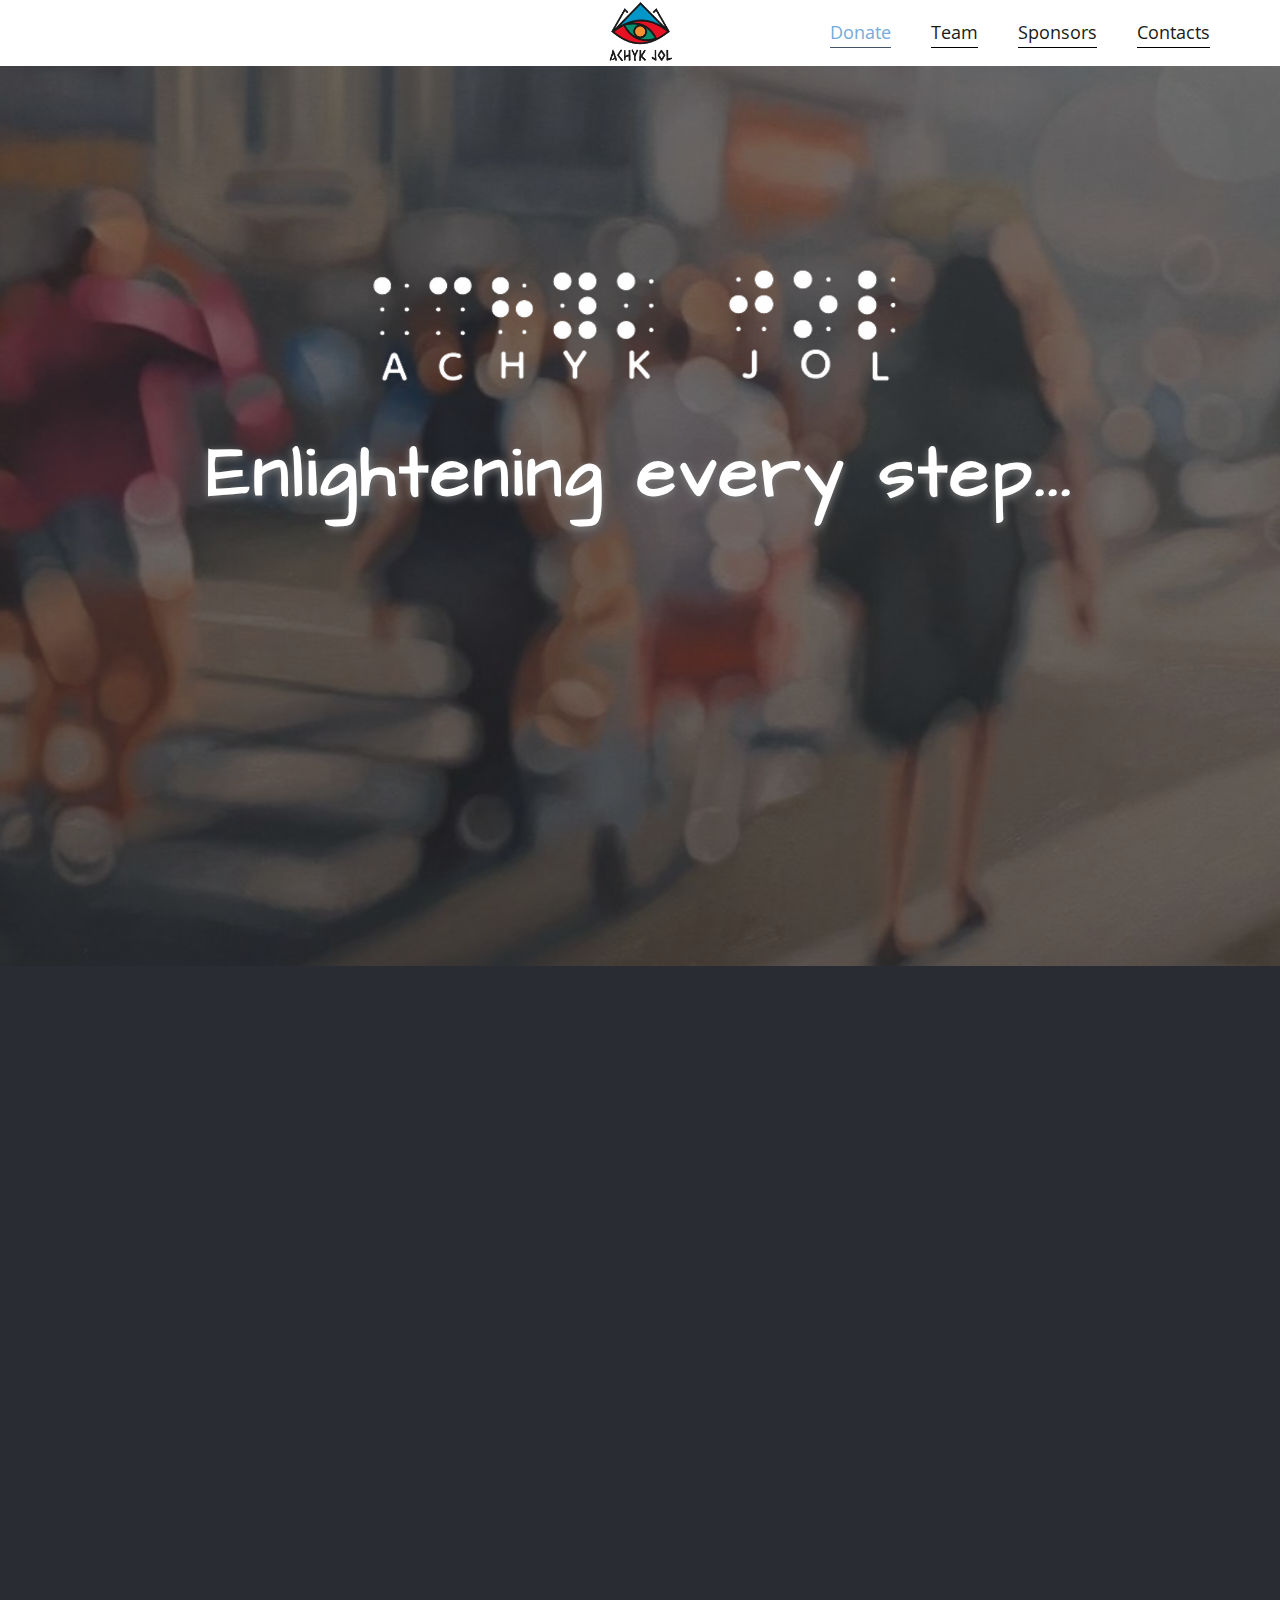
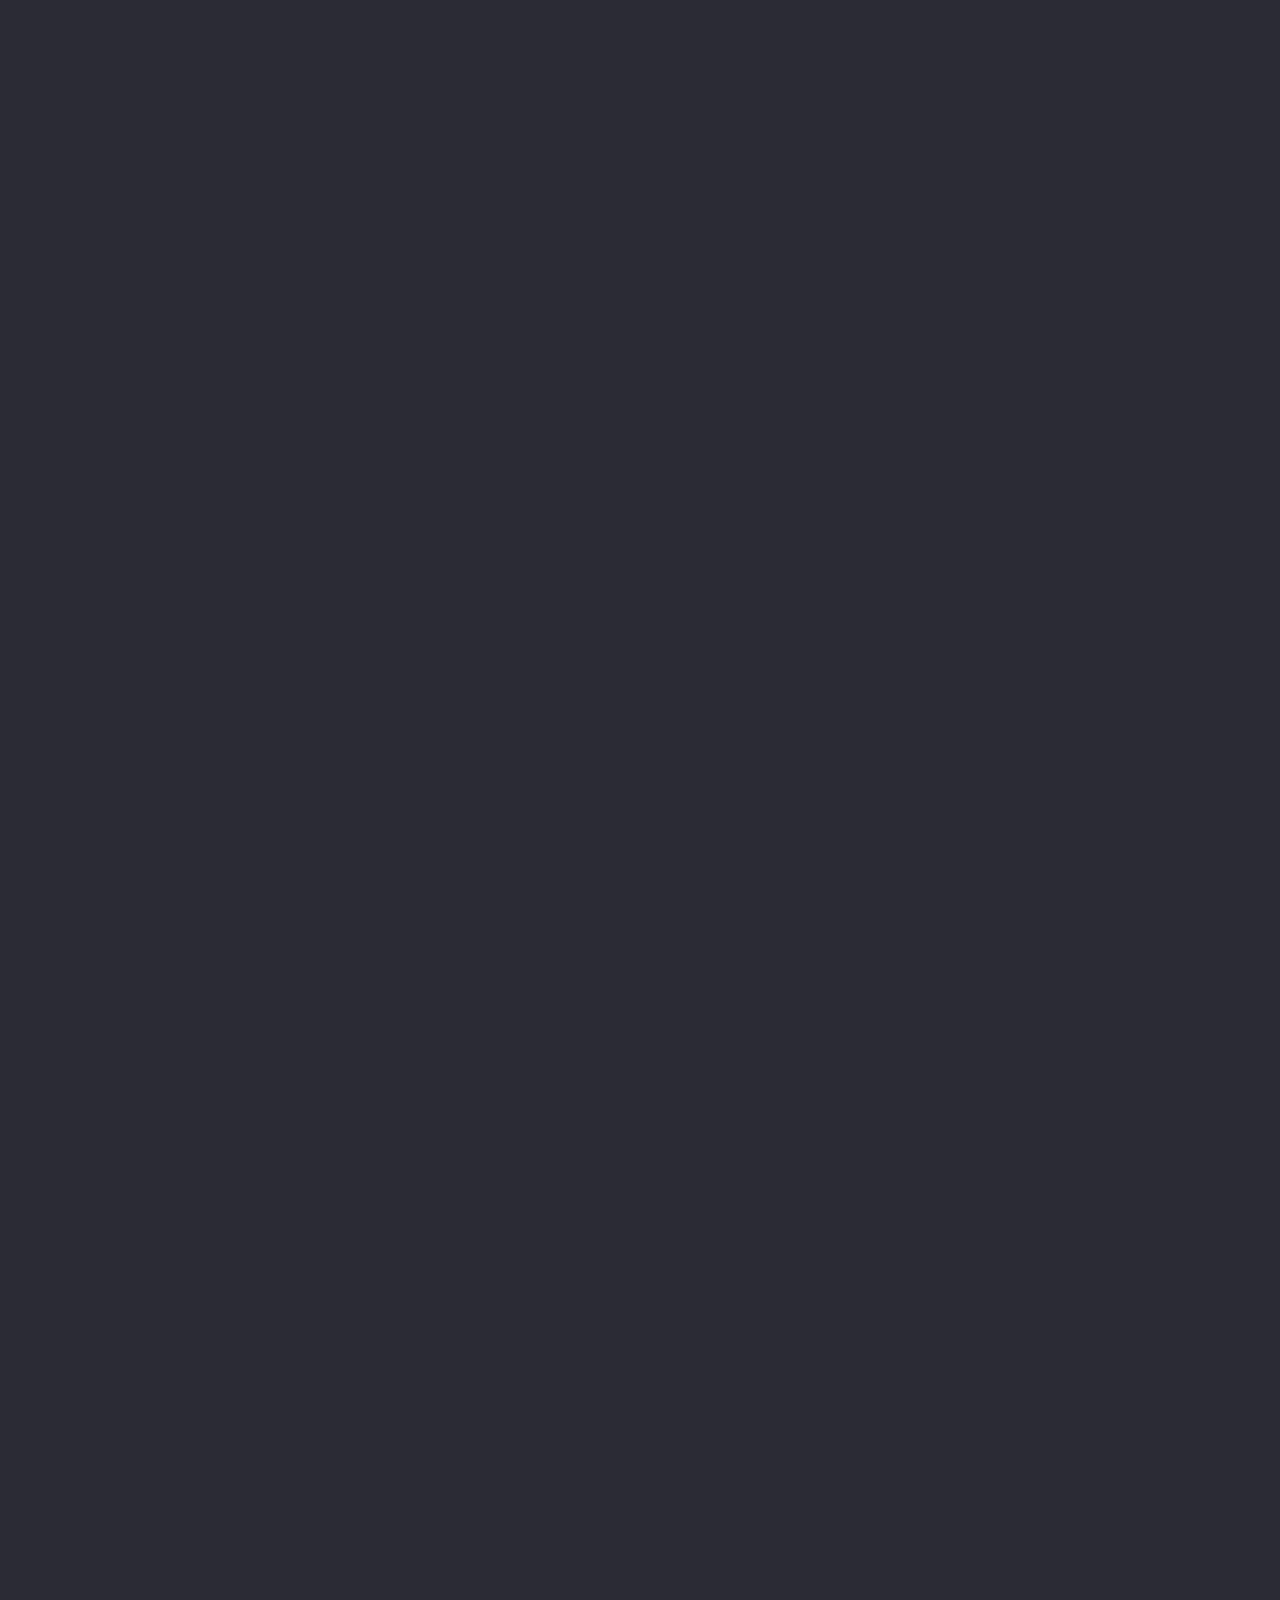
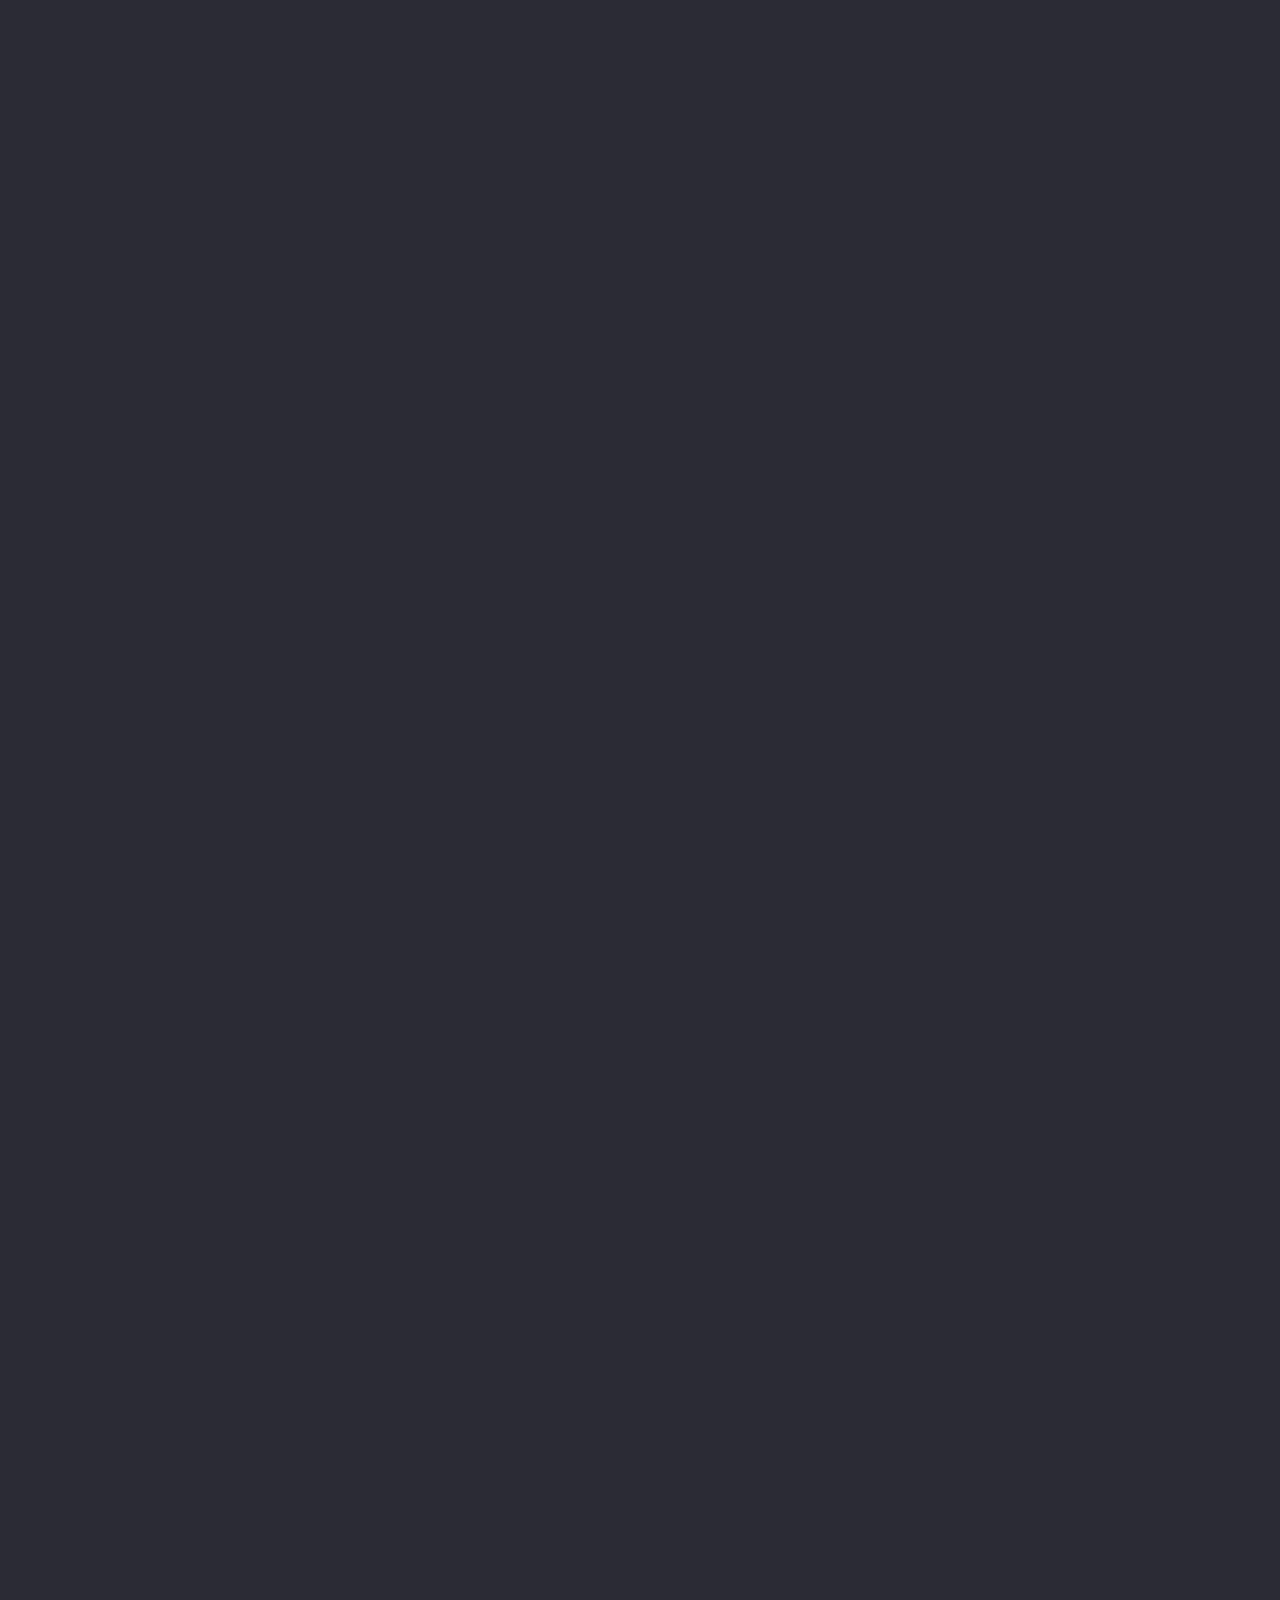
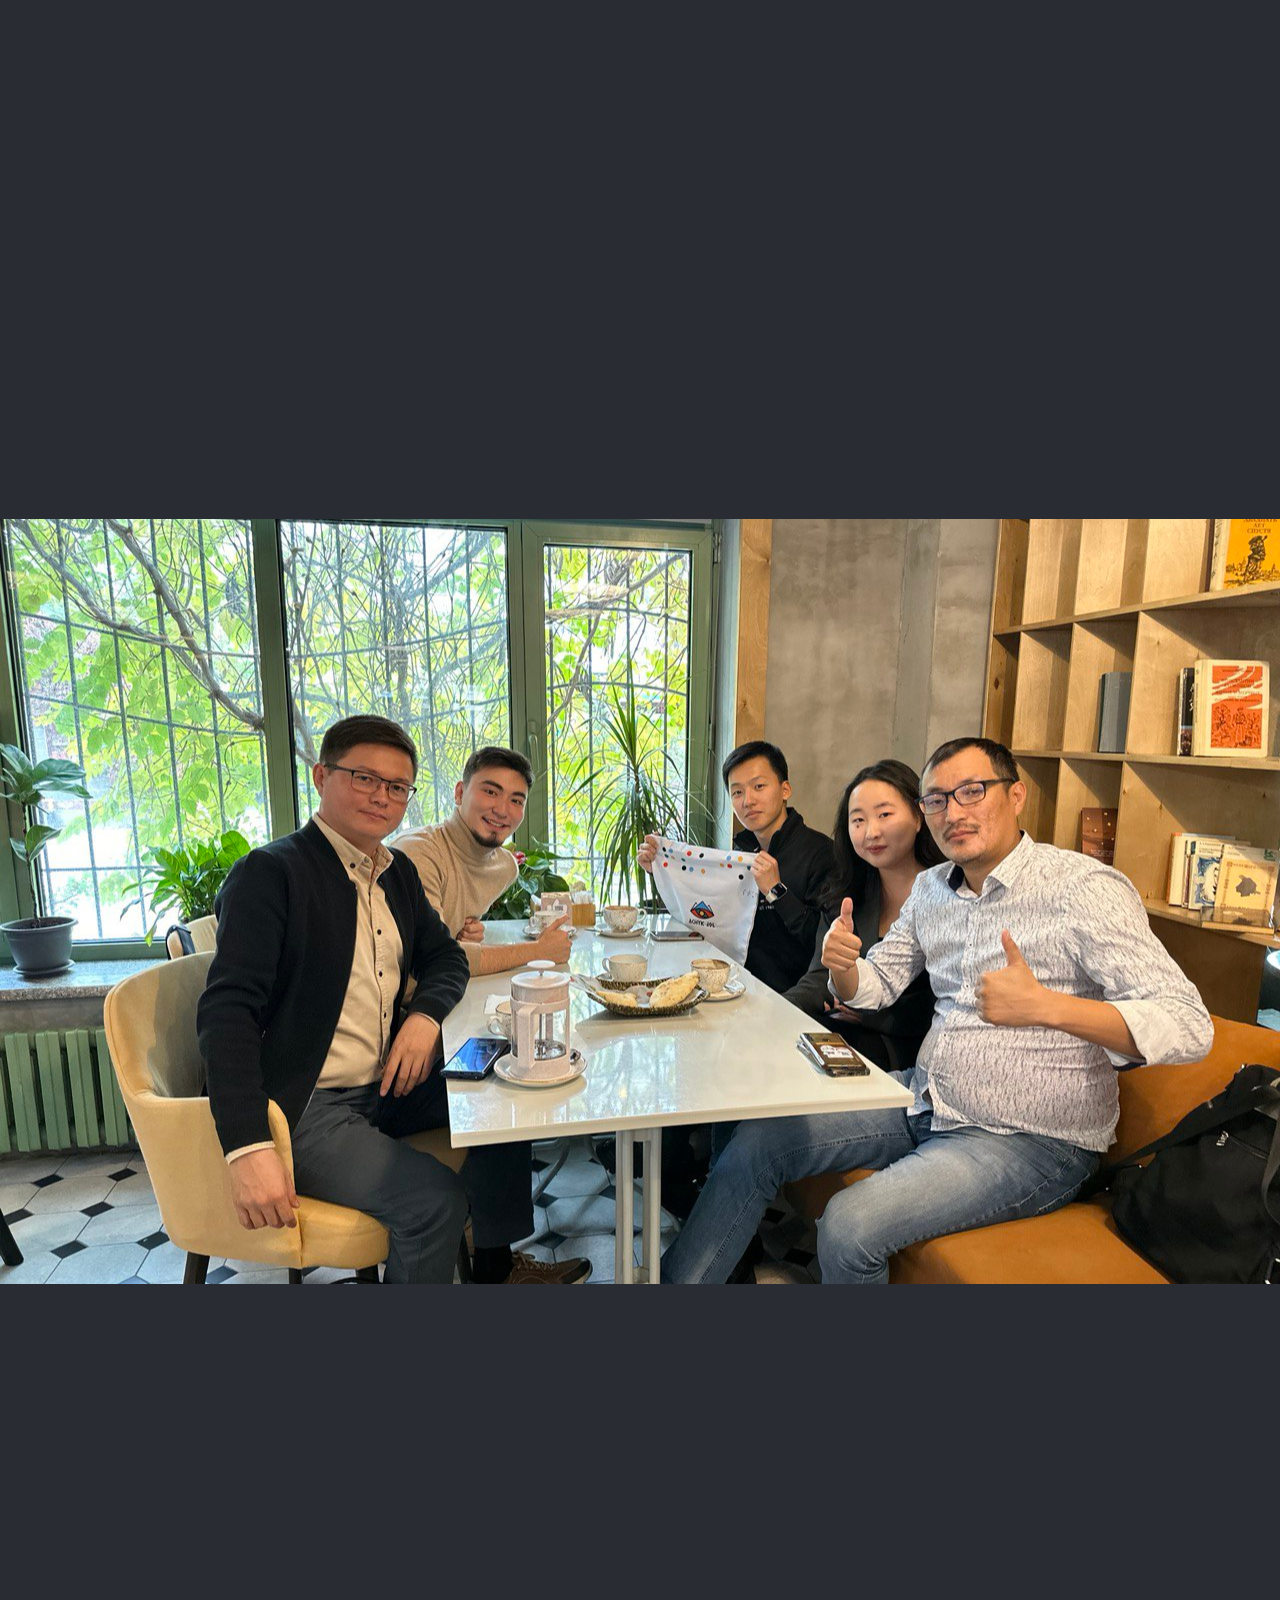
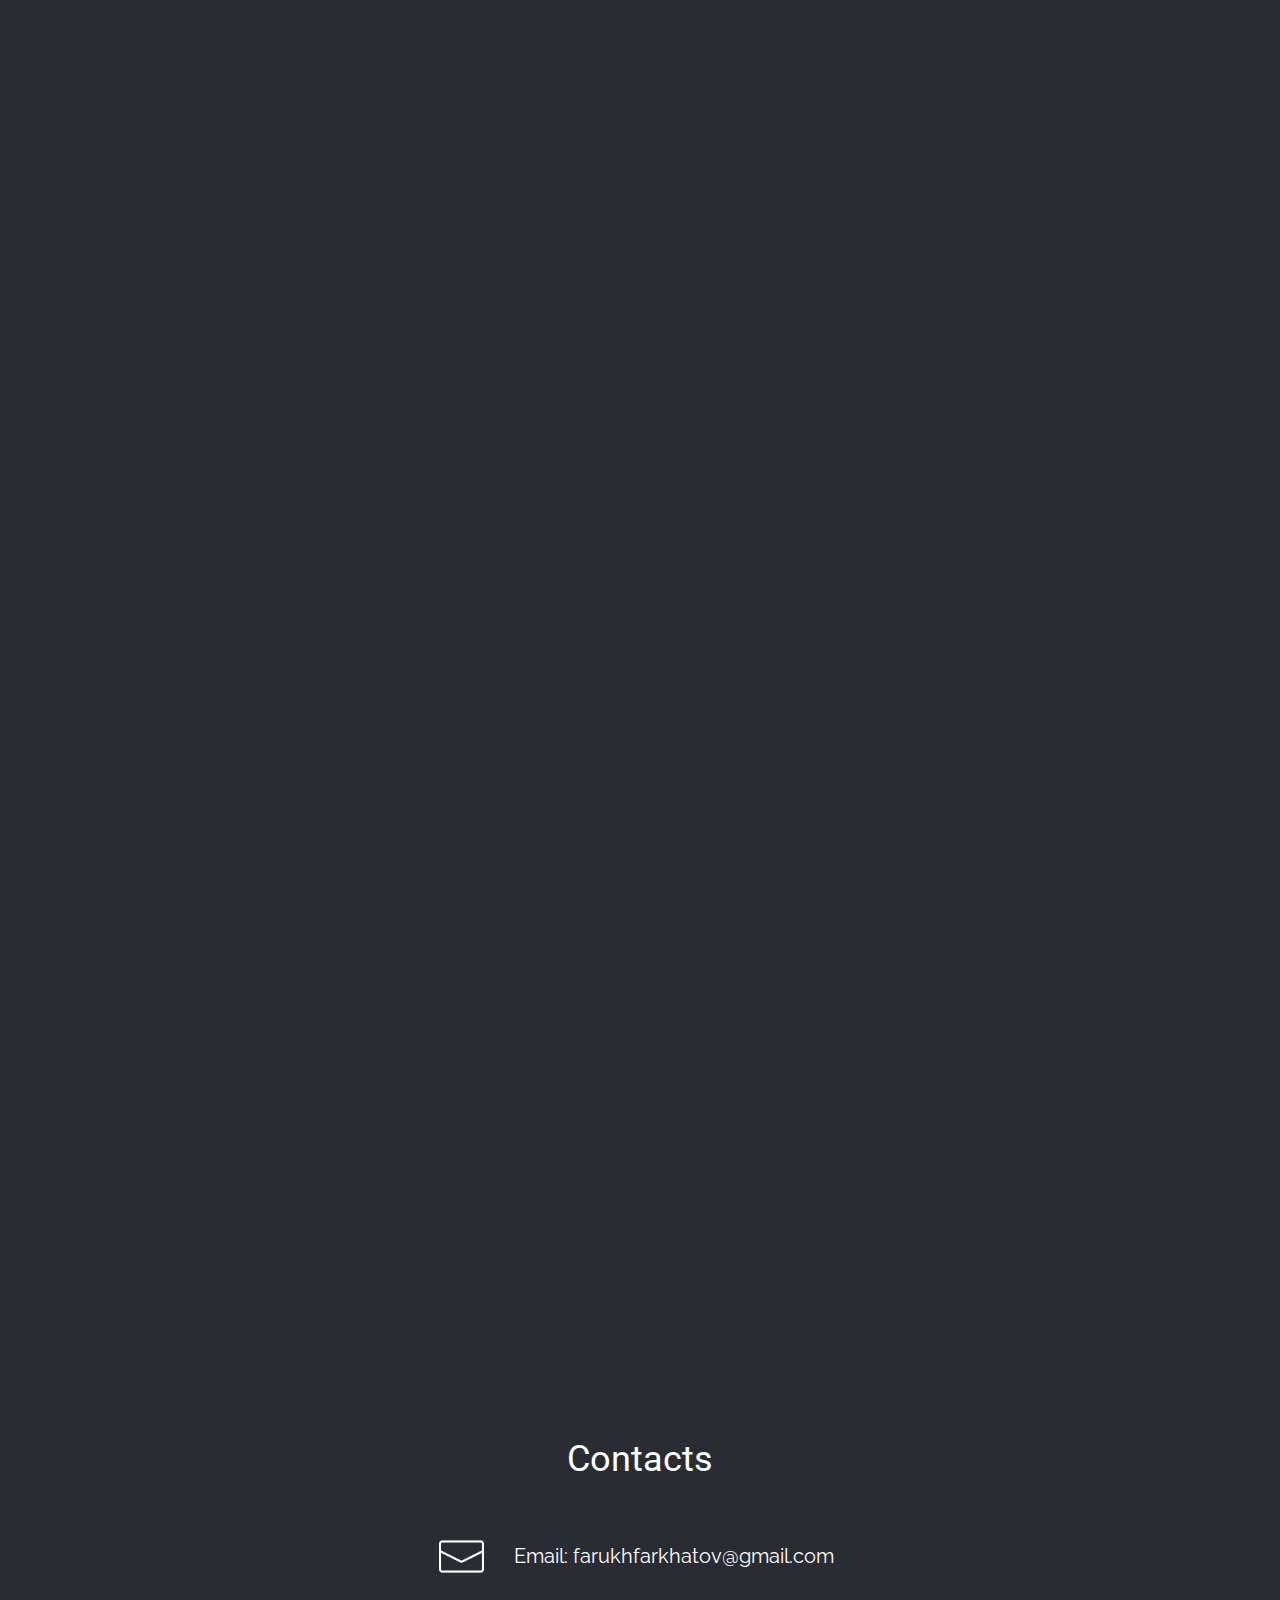
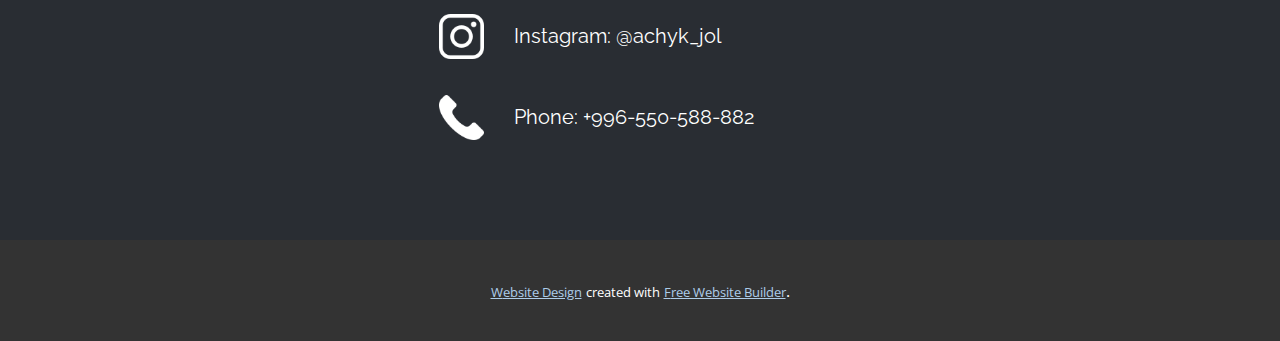
==== index.html @ ecf2e43a "Initial commit" ====
<!DOCTYPE html>
<html style="font-size: 16px;" lang="ru"><head>
    <meta name="viewport" content="width=device-width, initial-scale=1.0">
    <meta charset="utf-8">
    <meta name="keywords" content="">
    <meta name="description" content="">
    <title>Главная</title>
    <link rel="stylesheet" href="nicepage.css" media="screen">
<link rel="stylesheet" href="Главная.css" media="screen">
    <script class="u-script" type="text/javascript" src="jquery.js" defer=""></script>
    <script class="u-script" type="text/javascript" src="nicepage.js" defer=""></script>
    <meta name="generator" content="Nicepage 6.6.3, nicepage.com">
    
    <link id="u-theme-google-font" rel="stylesheet" href="https://fonts.googleapis.com/css?family=Roboto:100,100i,300,300i,400,400i,500,500i,700,700i,900,900i|Open+Sans:300,300i,400,400i,500,500i,600,600i,700,700i,800,800i">
    <link id="u-page-google-font" rel="stylesheet" href="https://fonts.googleapis.com/css?family=Montserrat:100,100i,200,200i,300,300i,400,400i,500,500i,600,600i,700,700i,800,800i,900,900i|Raleway:100,100i,200,200i,300,300i,400,400i,500,500i,600,600i,700,700i,800,800i,900,900i|Architects+Daughter:400|Alegreya+SC:400,400i,500,500i,700,700i,800,800i,900,900i">
    
    
    
    
    
    
    
    
    
    
    
    
    
    
    <script type="application/ld+json">{
		"@context": "http://schema.org",
		"@type": "Organization",
		"name": "Achyk Jol",
		"logo": "/images/logo.png"
}</script>
    <meta name="theme-color" content="#478ac9">
    <meta property="og:title" content="Главная">
    <meta property="og:description" content="">
    <meta property="og:type" content="website">
  <meta data-intl-tel-input-cdn-path="intlTelInput/"></head>
  <body data-home-page="Главная.html" data-home-page-title="Главная" data-path-to-root="/" data-include-products="false" class="u-body u-xl-mode" data-lang="ru"><header class="u-clearfix u-gradient u-header u-sticky u-sticky-ae70 u-header" id="sec-5581"><style class="u-sticky-style" data-style-id="ae70">.u-sticky-fixed.u-sticky-ae70:before, .u-body.u-sticky-fixed .u-sticky-ae70:before {
borders: top right bottom left !important
}</style><div class="u-clearfix u-sheet u-sheet-1">
        <a href="https://nicepage.online" class="u-image u-logo u-image-1" data-image-width="500" data-image-height="500">
          <img src="/images/logo.png" class="u-logo-image u-logo-image-1">
        </a>
        <nav class="u-menu u-menu-one-level u-offcanvas u-menu-1">
          <div class="menu-collapse" style="font-size: 1.125rem; letter-spacing: 0px;">
            <a class="u-button-style u-custom-active-border-color u-custom-active-color u-custom-border u-custom-border-color u-custom-border-radius u-custom-borders u-custom-color u-custom-effect-duration u-custom-hover-border-color u-custom-hover-color u-custom-left-right-menu-spacing u-custom-padding-bottom u-custom-text-active-color u-custom-text-color u-custom-text-decoration u-custom-text-hover-color u-custom-text-shadow u-custom-text-shadow-blur u-custom-text-shadow-color u-custom-text-shadow-transparency u-custom-text-shadow-x u-custom-text-shadow-y u-custom-top-bottom-menu-spacing u-nav-link u-text-active-palette-1-base u-text-hover-palette-2-base" href="#">
              <svg class="u-svg-link" viewBox="0 0 24 24"><use xmlns:xlink="http://www.w3.org/1999/xlink" xlink:href="#menu-hamburger"></use></svg>
              <svg class="u-svg-content" version="1.1" id="menu-hamburger" viewBox="0 0 16 16" x="0px" y="0px" xmlns:xlink="http://www.w3.org/1999/xlink" xmlns="http://www.w3.org/2000/svg"><g><rect y="1" width="16" height="2"></rect><rect y="7" width="16" height="2"></rect><rect y="13" width="16" height="2"></rect>
</g></svg>
            </a>
          </div>
          <div class="u-custom-menu u-nav-container">
            <ul class="u-nav u-spacing-40 u-unstyled u-nav-1"><li class="u-nav-item"><a class="u-border-1 u-border-active-palette-1-dark-2 u-border-black u-border-hover-palette-1-dark-1 u-border-no-left u-border-no-right u-border-no-top u-button-style u-nav-link u-text-active-palette-1-light-1 u-text-grey-90 u-text-hover-palette-1-dark-1" href="/Главная.html#donate" style="padding: 6px 0px;">Donate</a>
</li><li class="u-nav-item"><a class="u-border-1 u-border-active-palette-1-dark-2 u-border-black u-border-hover-palette-1-dark-1 u-border-no-left u-border-no-right u-border-no-top u-button-style u-nav-link u-text-active-palette-1-light-1 u-text-grey-90 u-text-hover-palette-1-dark-1" href="/Главная.html#team" style="padding: 6px 0px;">Team</a>
</li><li class="u-nav-item"><a class="u-border-1 u-border-active-palette-1-dark-2 u-border-black u-border-hover-palette-1-dark-1 u-border-no-left u-border-no-right u-border-no-top u-button-style u-nav-link u-text-active-palette-1-light-1 u-text-grey-90 u-text-hover-palette-1-dark-1" href="/Главная.html#sponsors" style="padding: 6px 0px;">Sponsors</a>
</li><li class="u-nav-item"><a class="u-border-1 u-border-active-palette-1-dark-2 u-border-black u-border-hover-palette-1-dark-1 u-border-no-left u-border-no-right u-border-no-top u-button-style u-nav-link u-text-active-palette-1-light-1 u-text-grey-90 u-text-hover-palette-1-dark-1" href="/Главная.html#contacts" style="padding: 6px 0px;">Contacts</a>
</li></ul>
          </div>
          <div class="u-custom-menu u-nav-container-collapse">
            <div class="u-black u-container-style u-inner-container-layout u-opacity u-opacity-95 u-sidenav">
              <div class="u-inner-container-layout u-sidenav-overflow">
                <div class="u-menu-close"></div>
                <ul class="u-align-center u-nav u-popupmenu-items u-unstyled u-nav-2"><li class="u-nav-item"><a class="u-button-style u-nav-link" href="/Главная.html#donate">Donate</a>
</li><li class="u-nav-item"><a class="u-button-style u-nav-link" href="/Главная.html#team">Team</a>
</li><li class="u-nav-item"><a class="u-button-style u-nav-link" href="/Главная.html#sponsors">Sponsors</a>
</li><li class="u-nav-item"><a class="u-button-style u-nav-link" href="/Главная.html#contacts">Contacts</a>
</li></ul>
              </div>
            </div>
            <div class="u-black u-menu-overlay u-opacity u-opacity-70"></div>
          </div>
        </nav>
      </div></header>
    <section class="u-align-center u-clearfix u-image u-shading u-section-1" id="donate" data-image-width="1200" data-image-height="630">
      <div class="u-clearfix u-sheet u-sheet-1">
        <img class="u-image u-image-contain u-image-default u-image-1" src="/images/image-2.png" alt="" data-image-width="962" data-image-height="238" data-animation-name="customAnimationIn" data-animation-duration="1000" data-animation-delay="0">
        <h1 class="u-align-center u-custom-font u-text u-text-default u-text-1" data-animation-name="customAnimationIn" data-animation-duration="1000" data-animation-delay="250"> Enlightening every step...</h1>
        <h1 class="u-align-center u-custom-font u-text u-text-default u-text-2" data-animation-name="customAnimationIn" data-animation-duration="1500" data-animation-delay="750">Ачык Жол - Освещая путь </h1>
        <a href="#sec-8dd8" class="u-active-white u-align-center u-border-2 u-border-active-white u-border-hover-white u-border-white u-btn u-btn-round u-button-style u-dialog-link u-hover-white u-none u-radius-50 u-btn-1" data-animation-name="customAnimationIn" data-animation-duration="1500" data-animation-delay="750">DONATE </a>
      </div>
    </section>
    <section class="u-align-center u-clearfix u-palette-5-dark-3 u-section-2" id="carousel_5369">
      <div class="u-clearfix u-sheet u-sheet-1">
        <div class="u-expanded-width-md u-expanded-width-sm u-expanded-width-xs u-layout-grid u-list u-list-1">
          <div class="u-repeater u-repeater-1">
            <div class="u-align-center u-border-3 u-border-palette-3-base u-container-style u-list-item u-palette-5-dark-3 u-radius-32 u-repeater-item u-shape-round u-list-item-1" data-animation-name="customAnimationIn" data-animation-duration="1000" data-animation-delay="250">
              <div class="u-container-layout u-similar-container u-container-layout-1"><span class="u-file-icon u-icon u-text-palette-3-base u-icon-1"><img src="/images/7959340-be5f2ca4.png" alt=""></span>
                <h4 class="u-text u-text-1">Enhance Mobility</h4>
                <p class="u-text u-text-2"> We provide physical and technological real-time assistance, helping visually impaired individuals confidently navigate in public transportation, significantly improving their mobility.</p>
              </div>
            </div>
            <div class="u-align-center u-border-3 u-border-palette-3-base u-container-style u-list-item u-palette-5-dark-3 u-radius-32 u-repeater-item u-shape-round u-video-cover u-list-item-2" data-animation-name="customAnimationIn" data-animation-duration="1000" data-animation-delay="250">
              <div class="u-container-layout u-similar-container u-container-layout-2"><span class="u-file-icon u-icon u-text-palette-3-base u-icon-2"><img src="/images/941614-0abe41bc.png" alt=""></span>
                <h4 class="u-text u-text-3">Foster Independece</h4>
                <p class="u-text u-text-4"> With accessible app interface, individuals will regain a sense of independence, no longer needing to rely solely on others for transportation support.</p>
              </div>
            </div>
            <div class="u-align-center u-border-3 u-border-palette-3-base u-container-style u-list-item u-palette-5-dark-3 u-radius-32 u-repeater-item u-shape-round u-video-cover u-list-item-3" data-animation-name="customAnimationIn" data-animation-duration="1000" data-animation-delay="250">
              <div class="u-container-layout u-similar-container u-container-layout-3"><span class="u-file-icon u-icon u-text-palette-3-base u-icon-3"><img src="/images/8278976-9d0e5d92.png" alt=""></span>
                <h4 class="u-text u-text-5">Reduce Social Isolation</h4>
                <p class="u-text u-text-6"> By promoting greater accessibility and inclusivity in public spaces, the project aims to reduce social isolation and encourage more active participation in community life.</p>
              </div>
            </div>
          </div>
        </div>
      </div>
    </section>
    <section class="u-clearfix u-palette-5-dark-3 u-section-3" id="team">
      <div class="u-clearfix u-sheet u-sheet-1">
        <div class="u-shape u-shape-svg u-text-palette-1-dark-1 u-shape-1" data-animation-name="flipIn" data-animation-duration="1000" data-animation-direction="X" data-animation-delay="500">
          <svg class="u-svg-link" preserveAspectRatio="none" viewBox="0 0 160 160" style=""><use xmlns:xlink="http://www.w3.org/1999/xlink" xlink:href="#svg-525f"></use></svg>
          <svg class="u-svg-content" viewBox="0 0 160 160" x="0px" y="0px" id="svg-525f" style="enable-background:new 0 0 160 160;"><path d="M80,30c27.6,0,50,22.4,50,50s-22.4,50-50,50s-50-22.4-50-50S52.4,30,80,30 M80,0C35.8,0,0,35.8,0,80s35.8,80,80,80
	s80-35.8,80-80S124.2,0,80,0L80,0z"></path></svg>
        </div>
        <div class="u-border-10 u-border-custom-color-1 u-image u-image-circle u-image-1" data-image-width="3999" data-image-height="2848" data-animation-name="customAnimationIn" data-animation-duration="1500" data-animation-delay="500"></div>
        <div class="u-border-10 u-border-palette-2-base u-image u-image-circle u-image-2" data-image-width="2668" data-image-height="3558" data-animation-name="customAnimationIn" data-animation-duration="1250" data-animation-delay="1000"></div>
        <div class="u-shape u-shape-svg u-text-palette-1-base u-shape-2" data-animation-name="customAnimationIn" data-animation-duration="1000" data-animation-delay="0" data-animation-direction="X">
          <svg class="u-svg-link" preserveAspectRatio="none" viewBox="0 0 160 160" style=""><use xmlns:xlink="http://www.w3.org/1999/xlink" xlink:href="#svg-1e59"></use></svg>
          <svg class="u-svg-content" viewBox="0 0 160 160" x="0px" y="0px" id="svg-1e59"><path d="M34.3,68.6C15.5,68.6,0,53,0,34.3S15.5,0,34.3,0s34.3,15.5,34.3,34.3S53,68.6,34.3,68.6z M125.7,68.6
	C107,68.6,91.4,53,91.4,34.3S107,0,125.7,0S160,15.5,160,34.3S144.5,68.6,125.7,68.6z M34.3,160C15.5,160,0,144.5,0,125.7
	s15.5-34.3,34.3-34.3s34.3,15.5,34.3,34.3S53,160,34.3,160z M125.7,160c-18.7,0-34.3-15.5-34.3-34.3s15.5-34.3,34.3-34.3
	S160,107,160,125.7S144.5,160,125.7,160z"></path></svg>
        </div>
        <p class="u-align-center u-text u-text-default u-text-1" data-animation-name="customAnimationIn" data-animation-duration="1000" data-animation-delay="0">Farukh Farkhatov<br>Project Founder
        </p>
        <p class="u-align-center u-text u-text-default u-text-2" data-animation-name="customAnimationIn" data-animation-duration="1000" data-animation-delay="0">Anastasiia Pak<br>Project Coordinator 
        </p>
        <div class="u-align-center u-container-align-center u-container-style u-expanded-width u-group u-shape-rectangle u-group-1" data-animation-name="customAnimationIn" data-animation-duration="1000" data-animation-delay="750">
          <div class="u-container-layout u-valign-top u-container-layout-1">
            <h2 class="u-align-center u-text u-text-default u-text-3">Our Team</h2>
            <p class="u-align-center u-text u-text-4">Me and my team are driven by a deep commitment to fostering inclusivity and equal opportunities for all members of our community. We believe that everyone, regardless of their visual abilities, should have the freedom to move independently and participate fully in society. </p>
          </div>
        </div>
      </div>
    </section>
    <section class="u-clearfix u-palette-5-dark-3 u-section-4" id="carousel_d0e6">
      <div class="u-clearfix u-sheet u-valign-middle-xl u-sheet-1">
        <div class="data-layout-selected u-clearfix u-expanded-width u-layout-wrap u-layout-wrap-1">
          <div class="u-layout">
            <div class="u-layout-row">
              <div class="u-align-left u-container-style u-layout-cell u-size-24 u-layout-cell-1" data-animation-name="customAnimationIn" data-animation-duration="1500" data-animation-delay="500">
                <div class="u-container-layout u-container-layout-1">
                  <h3 class="u-align-left u-text u-text-palette-3-base u-text-1"> Driving Inclusivity</h3>
                  <p class="u-align-left u-text u-text-2"> Our Goal - Volunteers in Every Neighborhood. Join Us in Building a More Connected and Supportive Community. </p>
                  <a href="https://docs.google.com/forms/d/e/1FAIpQLSdPOFwCQx-dJVFxnTV39Rk_AeJjsG52Nz-iyvJxmJ3FmqD2wA/viewform" class="u-active-palette-5-dark-3 u-align-left u-border-2 u-border-active-palette-5-dark-3 u-border-hover-palette-5-dark-3 u-border-palette-3-base u-btn u-btn-round u-button-style u-hover-palette-5-dark-3 u-none u-radius-50 u-text-active-white u-text-hover-white u-btn-1" data-animation-name="" data-animation-duration="0" data-animation-delay="0" data-animation-direction="" target="_blank">Join us </a>
                </div>
              </div>
              <div class="u-container-style u-layout-cell u-size-36 u-layout-cell-2">
                <div class="u-container-layout u-valign-middle-lg u-valign-middle-md u-valign-middle-xl u-container-layout-2">
                  <div class="u-shape u-shape-svg u-text-palette-3-base u-shape-1" data-animation-name="customAnimationIn" data-animation-duration="1500" data-animation-delay="500">
                    <svg class="u-svg-link" preserveAspectRatio="none" viewBox="0 0 160 160" style=""><use xmlns:xlink="http://www.w3.org/1999/xlink" xlink:href="#svg-9d3d"></use></svg>
                    <svg xmlns="http://www.w3.org/2000/svg" xmlns:xlink="http://www.w3.org/1999/xlink" version="1.1" xml:space="preserve" class="u-svg-content" viewBox="0 0 160 160" x="0px" y="0px" id="svg-9d3d" style="enable-background:new 0 0 160 160;"><path d="M80,30c27.6,0,50,22.4,50,50s-22.4,50-50,50s-50-22.4-50-50S52.4,30,80,30 M80,0C35.8,0,0,35.8,0,80s35.8,80,80,80
	s80-35.8,80-80S124.2,0,80,0L80,0z"></path></svg>
                  </div>
                  <div class="custom-expanded u-image u-image-circle u-preserve-proportions u-image-1" data-image-width="950" data-image-height="896" data-animation-name="customAnimationIn" data-animation-duration="1500"></div>
                  <div class="u-hidden-xs u-shape u-shape-svg u-text-palette-3-base u-shape-2" data-animation-name="bounceIn" data-animation-duration="1250" data-animation-direction="" data-animation-delay="750">
                    <svg class="u-svg-link" preserveAspectRatio="none" viewBox="0 0 160 160" style=""><use xmlns:xlink="http://www.w3.org/1999/xlink" xlink:href="#svg-9d3d"></use></svg>
                    <svg class="u-svg-content" viewBox="0 0 160 160" x="0px" y="0px" id="svg-9d3d" style="enable-background:new 0 0 160 160;"><path d="M80,30c27.6,0,50,22.4,50,50s-22.4,50-50,50s-50-22.4-50-50S52.4,30,80,30 M80,0C35.8,0,0,35.8,0,80s35.8,80,80,80
	s80-35.8,80-80S124.2,0,80,0L80,0z"></path></svg>
                  </div>
                  <div class="u-shape u-shape-svg u-text-palette-3-base u-shape-3" data-animation-name="customAnimationIn" data-animation-duration="1500" data-animation-delay="250">
                    <svg class="u-svg-link" preserveAspectRatio="none" viewBox="0 0 160 50" style=""><use xmlns:xlink="http://www.w3.org/1999/xlink" xlink:href="#svg-c9fe"></use></svg>
                    <svg class="u-svg-content" viewBox="0 0 160 50" x="0px" y="0px" id="svg-c9fe" style="enable-background:new 0 0 160 50;"><path d="M133,26.7c-13.9,9.7-25.8,9.7-39.8,0c-9.1-6.3-16.8-6.3-25.9,0c-13.8,9.6-25.1,9.6-38.9,0c-9.2-6.4-15.4-6.4-24.6,0L0,22
	c11.2-7.8,20.6-8.1,32.2,0c11,7.6,19,8.5,31.3,0c11.6-8.1,22.4-7.7,33.5,0c11.4,8,20.3,8.3,32.2,0c11.6-8.1,19.2-8.1,30.8,0
	l-3.8,4.7C146.9,20.2,142.3,20.2,133,26.7z M133,10.8c-13.9,9.7-25.8,9.7-39.8,0c-9.1-6.3-16.8-6.3-25.9,0
	c-13.8,9.6-25.1,9.6-38.9,0c-9.2-6.4-15.4-6.4-24.6,0L0,6.1c11.2-7.8,20.6-8.1,32.2,0c11,7.6,19,8.5,31.3,0C75.1-2,85.9-1.6,97,6.1
	c11.4,8,20.3,8.3,32.2,0C140.8-2,148.4-2,160,6.1l-3.8,4.7C146.9,4.3,142.3,4.3,133,10.8z M32.2,38c11,7.6,19,8.5,31.3,0
	c11.6-8.1,22.4-7.7,33.5,0c11.4,8,20.3,8.3,32.2,0c11.6-8.1,19.2-8.1,30.8,0l-3.8,4.7c-9.3-6.5-13.9-6.5-23.3,0
	c-13.9,9.7-25.8,9.7-39.8,0c-9.1-6.3-16.8-6.3-25.9,0c-13.8,9.6-25.1,9.6-38.9,0c-9.2-6.4-15.4-6.4-24.6,0L0,38
	C11.2,30.2,20.6,29.9,32.2,38z"></path></svg>
                  </div>
                </div>
              </div>
            </div>
          </div>
        </div>
      </div>
    </section>
    <section class="u-align-center u-clearfix u-palette-5-dark-3 u-section-5" id="carousel_fd2b">
      <div class="u-clearfix u-sheet u-sheet-1">
        <h2 class="u-align-center u-text u-text-1" data-animation-name="customAnimationIn" data-animation-duration="750">Project Inspiration</h2>
        <div class="data-layout-selected u-clearfix u-expanded-width-lg u-expanded-width-md u-expanded-width-sm u-expanded-width-xs u-gutter-50 u-layout-wrap u-layout-wrap-1">
          <div class="u-gutter-0 u-layout">
            <div class="u-layout-row">
              <div class="u-align-left u-container-style u-layout-cell u-radius u-shape-round u-size-26-xl u-size-30-lg u-size-30-md u-size-30-sm u-size-30-xs u-white u-layout-cell-1" data-animation-name="customAnimationIn" data-animation-duration="1500" data-animation-delay="500">
                <div class="u-container-layout u-container-layout-1">
                  <p class="u-text u-text-default-xl u-text-2">Akmoor Nurudinova's journey in Japan greatly inspired us. She described volunteer organizations where students serve as visual guides for those in need, receiving a stipend for their transportation and efforts. This initiative showcases the power of empathy and support in building community connections.</p>
                  <div class="u-shape u-shape-svg u-text-palette-1-base u-shape-1">
                    <svg class="u-svg-link" preserveAspectRatio="none" viewBox="0 0 160 160" style=""><use xmlns:xlink="http://www.w3.org/1999/xlink" xlink:href="#svg-85ad"></use></svg>
                    <svg class="u-svg-content" viewBox="0 0 160 160" x="0px" y="0px" id="svg-85ad"><path d="M152.7,0c4,0,7.3,3.4,7.3,7.3s-3.2,7.3-7.2,7.3s-7.3-3.3-7.3-7.3S148.7,0,152.7,0z M145.4,31.5c0,4,3.3,7.3,7.3,7.3
	s7.3-3.3,7.3-7.3s-3.3-7.3-7.3-7.3C148.8,24.2,145.4,27.5,145.4,31.5z M121.2,7.3c0,4,3.3,7.3,7.3,7.3s7.3-3.3,7.3-7.3
	S132.5,0,128.5,0S121.2,3.3,121.2,7.3z M97,7.3c0,3.9,3.2,7.3,7.2,7.3s7.3-3.3,7.3-7.3S108.2,0,104.2,0C100.3,0,97,3.4,97,7.3z
	 M72.7,7.3c0,4,3.3,7.3,7.3,7.3s7.3-3.3,7.3-7.3S84,0,80,0C76,0,72.7,3.3,72.7,7.3z M48.5,7.3c0,4,3.3,7.3,7.3,7.3s7.3-3.3,7.3-7.3
	S59.8,0,55.8,0C51.8,0,48.5,3.3,48.5,7.3z M24.2,7.3c0,4,3.3,7.3,7.3,7.3s7.3-3.3,7.3-7.3S35.5,0,31.5,0C27.5,0,24.2,3.3,24.2,7.3z
	 M0,7.3c0,4,3.3,7.3,7.3,7.3s7.3-3.3,7.3-7.3S11.3,0,7.3,0S0,3.3,0,7.3z M121.2,31.5c0,4,3.3,7.3,7.3,7.3s7.3-3.3,7.3-7.3
	s-3.3-7.3-7.3-7.3S121.2,27.5,121.2,31.5z M96.9,31.5c0,4,3.3,7.3,7.3,7.3s7.3-3.3,7.3-7.3s-3.3-7.3-7.3-7.3
	C100.3,24.2,96.9,27.5,96.9,31.5z M72.7,31.5c0,4,3.3,7.3,7.3,7.3s7.3-3.3,7.3-7.3S84,24.2,80,24.2S72.7,27.5,72.7,31.5z M48.5,31.5
	c0,4,3.3,7.3,7.3,7.3s7.3-3.3,7.3-7.3s-3.3-7.3-7.3-7.3S48.5,27.5,48.5,31.5z M24.2,31.5c0,4,3.3,7.3,7.3,7.3s7.3-3.3,7.3-7.3
	s-3.3-7.3-7.3-7.3S24.2,27.5,24.2,31.5z M145.4,55.7c0,4,3.3,7.3,7.3,7.3s7.3-3.2,7.3-7.2s-3.3-7.3-7.3-7.3
	C148.8,48.5,145.4,51.7,145.4,55.7z M121.2,55.8c0,4,3.3,7.3,7.3,7.3s7.3-3.3,7.3-7.3s-3.3-7.3-7.3-7.3S121.2,51.8,121.2,55.8z
	 M96.9,55.8c0,4,3.3,7.3,7.3,7.3s7.3-3.3,7.3-7.3s-3.3-7.3-7.3-7.3C100.3,48.5,96.9,51.8,96.9,55.8z M72.7,55.7c0,4,3.3,7.3,7.3,7.3
	s7.3-3.2,7.3-7.2S84,48.5,80,48.5S72.7,51.7,72.7,55.7z M48.5,55.8c0,4,3.3,7.3,7.3,7.3s7.3-3.3,7.3-7.3s-3.3-7.3-7.3-7.3
	S48.5,51.8,48.5,55.8z M145.4,80c0,4,3.3,7.3,7.3,7.3S160,84,160,80s-3.3-7.3-7.3-7.3C148.8,72.7,145.4,76,145.4,80z M121.2,80
	c0,4,3.3,7.3,7.3,7.3s7.3-3.3,7.3-7.3s-3.3-7.3-7.3-7.3S121.2,76,121.2,80z M97,80c0,4,3.2,7.3,7.2,7.3s7.3-3.3,7.3-7.3
	s-3.3-7.3-7.3-7.3C100.3,72.7,97,76,97,80z M72.7,80c0,4,3.3,7.3,7.3,7.3s7.3-3.3,7.3-7.3S84,72.7,80,72.7S72.7,76,72.7,80z
	 M145.4,104.3c0,4,3.3,7.3,7.3,7.3s7.3-3.3,7.3-7.3s-3.3-7.3-7.3-7.3C148.8,97,145.5,100.3,145.4,104.3z M121.2,104.3
	c0,4,3.3,7.3,7.3,7.3s7.3-3.3,7.3-7.3s-3.3-7.3-7.3-7.3S121.2,100.3,121.2,104.3z M96.9,104.3c0,4,3.3,7.3,7.3,7.3s7.3-3.3,7.3-7.3
	s-3.3-7.3-7.3-7.3C100.3,97,97,100.3,96.9,104.3z M145.4,128.5c0,4,3.3,7.3,7.3,7.3s7.3-3.3,7.3-7.3s-3.3-7.3-7.3-7.3
	C148.8,121.2,145.5,124.5,145.4,128.5z M121.2,128.5c0,4,3.3,7.3,7.3,7.3s7.3-3.3,7.3-7.3s-3.3-7.3-7.3-7.3S121.2,124.5,121.2,128.5
	z M145.4,152.8c0,4,3.3,7.3,7.3,7.3s7.3-3.3,7.3-7.3s-3.3-7.3-7.3-7.3C148.8,145.5,145.5,148.8,145.4,152.8z"></path></svg>
                  </div>
                </div>
              </div>
              <div class="u-container-style u-layout-cell u-size-30-lg u-size-30-md u-size-30-sm u-size-30-xs u-size-34-xl u-layout-cell-2" data-animation-name="customAnimationIn" data-animation-duration="1500" data-animation-delay="500">
                <div class="u-container-layout u-valign-middle-xl u-valign-top-lg u-valign-top-md u-valign-top-sm u-valign-top-xs u-container-layout-2">
                  <div class="custom-expanded u-image u-image-circle u-preserve-proportions u-image-1" data-image-width="1280" data-image-height="960"></div>
                </div>
              </div>
            </div>
          </div>
        </div>
      </div>
    </section>
    <section class="u-align-left u-clearfix u-palette-5-dark-3 u-section-6" id="carousel_86f4">
      <div class="u-clearfix u-sheet u-sheet-1">
        <h2 class="u-align-center u-text u-text-body-alt-color u-text-1" data-animation-name="customAnimationIn" data-animation-duration="750">Our Application</h2>
        <img class="u-image u-image-contain u-image-default u-image-1" src="/images/iPhone13mini-1Screen.png" alt="" data-image-width="375" data-image-height="812" data-animation-name="fadeIn" data-animation-duration="1000" data-animation-delay="0">
        <div class="u-border-2 u-border-white u-container-style u-expanded-width-xs u-group u-radius u-shape-round u-group-1" data-animation-name="customAnimationIn" data-animation-duration="1000" data-animation-delay="500">
          <div class="u-container-layout u-valign-bottom-lg u-valign-bottom-md u-valign-top-sm u-valign-top-xs u-container-layout-1">
            <p class="u-text u-text-default u-text-2">
              <span style="font-weight: 700;"> One-Tap Location Sound Feature</span>: A large, centrally-located 'Press' button allows users to tap anywhere on the screen to activate the location sound feature.<br>
              <br>
              <span style="font-weight: 700;">Audio Announcement</span>: The app provides an audio announcem​ent of the current bus stop (e.g., "Остан​овка Московская 123") when the 'Press' button​ is activated.<br>
              <br>
              <span style="font-weight: 700;">Simple</span>
              <span style="font-weight: 700;">and Accessible Design</span>: The design is minimalistic and highly accessible, focusing on ease of use for visually impaired individuals.
            </p>
          </div>
        </div>
        <div class="u-hidden-md u-hidden-sm u-hidden-xs u-shape u-shape-svg u-text-palette-3-base u-shape-1" data-animation-name="customAnimationIn" data-animation-duration="1000" data-animation-delay="0">
          <svg class="u-svg-link" preserveAspectRatio="none" viewBox="0 0 160 48" style=""><use xmlns:xlink="http://www.w3.org/1999/xlink" xlink:href="#svg-eb2d"></use></svg>
          <svg class="u-svg-content" viewBox="0 0 160 48" x="0px" y="0px" id="svg-eb2d"><path d="M80,9.6c7.6,0,14.1,6.6,14.1,14.4S87.6,38.4,80,38.4S65.9,31.8,65.9,24S72.4,9.6,80,9.6 M80,0C67.1,0,56.5,10.8,56.5,24
	S67.1,48,80,48s23.5-10.8,23.5-24S92.9,0,80,0L80,0z M136.5,9.6c7.6,0,14.1,6.6,14.1,14.4s-6.5,14.4-14.1,14.4s-14.1-6.6-14.1-14.4
	S128.8,9.6,136.5,9.6 M136.5,0c-12.9,0-23.5,10.8-23.5,24s10.6,24,23.5,24c12.9,0,23.5-10.8,23.5-24S149.4,0,136.5,0L136.5,0z
	 M23.5,9.6c7.6,0,14.1,6.6,14.1,14.4s-6.5,14.4-14.1,14.4S9.4,31.8,9.4,24S15.9,9.6,23.5,9.6 M23.5,0C10.6,0,0,10.8,0,24
	s10.6,24,23.5,24s23.5-10.8,23.5-24S36.4,0,23.5,0L23.5,0z"></path></svg>
        </div>
      </div>
    </section>
    <section class="u-clearfix u-hidden-lg u-hidden-md u-hidden-xl u-palette-1-dark-3 u-section-7" id="sec-a36d">
      <div class="u-clearfix u-sheet u-sheet-1">
        <img class="u-image u-image-round u-radius u-image-1" src="/images/photo_5467462899766252966_y.jpg" alt="" data-image-width="1280" data-image-height="960" data-animation-name="customAnimationIn" data-animation-duration="1000" data-animation-delay="0">
        <div class="custom-expanded u-black u-container-style u-group u-opacity u-opacity-40 u-radius u-shape-round u-group-1" data-animation-name="customAnimationIn" data-animation-duration="1000" data-animation-delay="0">
          <div class="u-container-layout u-container-layout-1">
            <p class="u-custom-font u-font-montserrat u-text u-text-1"> We have collaborated with local IT companies to ensure the support of development of our mobile application.<br>
              <br>We are developing a user-friendly mobile application with GPS tracking and voiceover announcements for public transportation.
            </p>
            <p class="u-custom-font u-font-montserrat u-text u-text-default-xs u-text-2">IT Team<br>
            </p>
          </div>
        </div>
      </div>
    </section>
    <section class="u-align-left u-clearfix u-hidden-sm u-hidden-xs u-image u-section-8" id="sec-7748" data-image-width="1280" data-image-height="960">
      <div class="u-align-left u-container-align-left u-container-style u-grey-90 u-group u-opacity u-opacity-60 u-radius u-shape-round u-group-1" data-animation-name="customAnimationIn" data-animation-duration="1500" data-animation-delay="500">
        <div class="u-container-layout u-container-layout-1">
          <h2 class="u-align-left u-font-titillium-Web u-text u-text-1">IT Team </h2>
          <p class="u-align-left u-custom-font u-font-montserrat u-text u-text-2">We have collaborated with local IT companies to ensure the support of development of our mobile application.<br>
            <br>We are developing a user-friendly mobile application with GPS tracking and voiceover announcements for public transportation.<br>
          </p>
        </div>
      </div>
    </section>
    <section class="u-align-center u-clearfix u-palette-5-dark-3 u-section-9" id="carousel_c329">
      <div class="u-clearfix u-sheet u-sheet-1">
        <div class="u-shape u-shape-svg u-text-palette-5-base u-shape-1" data-animation-name="fadeIn" data-animation-duration="1000" data-animation-delay="0">
          <svg class="u-svg-link" preserveAspectRatio="none" viewBox="0 0 160 160" style=""><use xmlns:xlink="http://www.w3.org/1999/xlink" xlink:href="#svg-a0bf"></use></svg>
          <svg class="u-svg-content" viewBox="0 0 160 160" x="0px" y="0px" id="svg-a0bf" style="enable-background:new 0 0 160 160;"><path d="M80,30c27.6,0,50,22.4,50,50s-22.4,50-50,50s-50-22.4-50-50S52.4,30,80,30 M80,0C35.8,0,0,35.8,0,80s35.8,80,80,80
	s80-35.8,80-80S124.2,0,80,0L80,0z"></path></svg>
        </div>
        <div class="u-expanded-width-xs u-image u-image-circle u-preserve-proportions u-image-1" data-image-width="2048" data-image-height="1365" data-animation-name="customAnimationIn" data-animation-duration="1500" data-animation-delay="250">
          <div class="u-preserve-proportions-child" style="padding-top: 100%;"></div>
        </div>
        <div class="u-align-left u-container-align-left u-container-style u-expanded-width-xs u-group u-palette-5-light-3 u-radius-32 u-shape-round u-group-1" data-animation-name="fadeIn" data-animation-duration="1000" data-animation-delay="0">
          <div class="u-container-layout u-valign-top u-container-layout-1">
            <h2 class="u-align-left u-custom-font u-font-montserrat u-text u-text-palette-4-dark-2 u-text-1">Physical Service</h2>
            <ul class="u-align-left u-custom-list u-spacing-21 u-text u-text-2" data-animation-name="customAnimationIn" data-animation-duration="1000" data-animation-delay="0">
              <li>
                <div class="u-list-icon u-text-palette-4-dark-2">
                  <div style="font-size: 1em; margin: -1em;">►</div>
                </div> The beneficiary submits a request for visual assistance.
              </li>
              <li>
                <div class="u-list-icon u-text-palette-4-dark-2">
                  <div style="font-size: 1em; margin: -1em;">►</div>
                </div>A nearby volunteer accepts the request based on their location.
              </li>
              <li>
                <div class="u-list-icon u-text-palette-4-dark-2">
                  <div style="font-size: 1em; margin: -1em;">►</div>
                </div>A taxi operator is informed and dispatches a taxi to the beneficiary.
              </li>
              <li>
                <div class="u-list-icon u-text-palette-4-dark-2">
                  <div style="font-size: 1em; margin: -1em;">►</div>
                </div>The volunteer meets with the beneficiary to provide the required support.
              </li>
              <li>
                <div class="u-list-icon u-text-palette-4-dark-2">
                  <div style="font-size: 1em; margin: -1em;">►</div>
                </div>Upon completion of the service, the operator arranges a return taxi for the beneficiary.
              </li>
            </ul>
          </div>
        </div>
        <div class="u-palette-3-base u-shape u-shape-circle u-shape-2" data-animation-name="customAnimationIn" data-animation-duration="1000" data-animation-delay="0"></div>
      </div>
    </section>
    <section class="u-clearfix u-palette-5-dark-3 u-section-10" id="sponsors">
      <div class="u-clearfix u-sheet u-sheet-1">
        <h2 class="u-align-center u-text u-text-body-alt-color u-text-1" data-animation-name="customAnimationIn" data-animation-duration="1500">Our Sponsors and Collaborators</h2>
        <div class="cell u-expanded-width u-layout-grid u-list u-list-1">
          <div class="u-repeater u-repeater-1">
            <div class="u-align-center u-container-style u-list-item u-opacity u-opacity-0 u-repeater-item u-shape-rectangle u-list-item-1" data-animation-name="customAnimationIn" data-animation-duration="1000" data-animation-delay="0">
              <div class="u-container-layout u-similar-container u-container-layout-1">
                <div class="u-preserve-proportions u-radius u-shape u-shape-round u-white u-shape-1"></div>
                <img class="u-image u-image-contain u-image-default u-image-1" src="/images/en_wha_pro_jac_05-removebg-preview.png" alt="" data-image-width="339" data-image-height="336">
                <p class="u-align-center-lg u-align-center-md u-align-center-sm u-align-center-xl u-custom-font u-font-montserrat u-text u-text-2">JACAFA</p>
              </div>
            </div>
            <div class="u-align-center u-container-style u-list-item u-opacity u-opacity-0 u-repeater-item u-shape-rectangle u-list-item-2" data-animation-direction="Up" data-animation-name="customAnimationIn" data-animation-duration="1000">
              <div class="u-container-layout u-similar-container u-container-layout-2">
                <div class="u-preserve-proportions u-radius u-shape u-shape-round u-white u-shape-2"></div>
                <img class="u-image u-image-contain u-image-default u-image-2" src="/images/flex-logo-2-removebg-preview.png" alt="" data-image-width="624" data-image-height="400">
                <p class="u-align-center-lg u-align-center-md u-align-center-sm u-align-center-xl u-custom-font u-font-montserrat u-text u-text-3">FLEX</p>
              </div>
            </div>
            <div class="u-align-center u-container-style u-list-item u-opacity u-opacity-0 u-repeater-item u-shape-rectangle u-list-item-3" data-animation-direction="Up" data-animation-name="customAnimationIn" data-animation-duration="1000" data-animation-delay="500">
              <div class="u-container-layout u-similar-container u-container-layout-3">
                <div class="u-preserve-proportions u-radius u-shape u-shape-round u-white u-shape-3"></div>
                <img class="u-image u-image-contain u-image-default u-image-3" src="/images/unnamed-removebg-preview.png" alt="" data-image-width="500" data-image-height="500">
                <p class="u-align-center-lg u-align-center-md u-align-center-sm u-align-center-xl u-custom-font u-font-montserrat u-text u-text-4">OshBus</p>
              </div>
            </div>
            <div class="u-align-center u-container-style u-list-item u-opacity u-opacity-0 u-repeater-item u-shape-rectangle u-list-item-4" data-animation-direction="Up" data-animation-name="customAnimationIn" data-animation-duration="1000" data-animation-delay="500">
              <div class="u-container-layout u-similar-container u-container-layout-4">
                <div class="u-preserve-proportions u-radius u-shape u-shape-round u-white u-shape-4"></div>
                <img class="u-image u-image-contain u-image-default u-image-4" src="/images/American-Councils-logo-removebg-preview.png" alt="" data-image-width="512" data-image-height="300">
                <p class="u-align-center-lg u-align-center-md u-align-center-sm u-align-center-xl u-custom-font u-font-montserrat u-text u-text-5">American Councils </p>
              </div>
            </div>
            <div class="u-align-center u-container-style u-list-item u-opacity u-opacity-0 u-repeater-item u-shape-rectangle u-list-item-5" data-animation-direction="Up" data-animation-name="customAnimationIn" data-animation-duration="1000" data-animation-delay="750">
              <div class="u-container-layout u-similar-container u-container-layout-5">
                <div class="u-preserve-proportions u-radius u-shape u-shape-round u-white u-shape-5"></div>
                <img class="u-image u-image-contain u-image-default u-image-5" src="/images/png-clipart-logo-epam-systems-computer-software-organization-logo-github-text-logo-removebg-preview.png" alt="" data-image-width="798" data-image-height="313">
                <p class="u-align-center-lg u-align-center-md u-align-center-sm u-align-center-xl u-custom-font u-font-montserrat u-text u-text-6">EPAM</p>
              </div>
            </div>
            <div class="u-align-center u-container-style u-list-item u-opacity u-opacity-0 u-repeater-item u-shape-rectangle u-list-item-6" data-animation-direction="Up" data-animation-name="customAnimationIn" data-animation-duration="1000" data-animation-delay="750">
              <div class="u-container-layout u-similar-container u-container-layout-6">
                <div class="u-preserve-proportions u-radius u-shape u-shape-round u-white u-shape-6"></div>
                <img class="u-image u-image-contain u-image-default u-image-6" src="/images/__2024-03-28__2.20.38_PM-removebg-preview.png" alt="" data-image-width="571" data-image-height="437">
                <p class="u-align-center-lg u-align-center-md u-align-center-sm u-align-center-xl u-custom-font u-font-montserrat u-text u-text-7">Kyrgyzstan BA Community</p>
              </div>
            </div>
            <div class="u-align-center u-container-style u-list-item u-opacity u-opacity-0 u-repeater-item u-shape-rectangle u-list-item-7" data-animation-direction="Up" data-animation-name="customAnimationIn" data-animation-duration="1000" data-animation-delay="750">
              <div class="u-container-layout u-similar-container u-container-layout-7">
                <div class="u-preserve-proportions u-radius u-shape u-shape-round u-white u-shape-7"></div>
                <img class="u-image u-image-contain u-image-default u-image-7" src="/images/71384594-removebg-preview.png" alt="" data-image-width="256" data-image-height="256">
                <p class="u-align-center-lg u-align-center-md u-align-center-sm u-align-center-xl u-custom-font u-font-montserrat u-text u-text-8">FrontSpot Asia</p>
              </div>
            </div>
            <div class="u-align-center u-container-style u-list-item u-opacity u-opacity-0 u-repeater-item u-shape-rectangle u-list-item-8" data-animation-direction="Up" data-animation-name="customAnimationIn" data-animation-duration="1000" data-animation-delay="750">
              <div class="u-container-layout u-similar-container u-container-layout-8">
                <div class="u-preserve-proportions u-radius u-shape u-shape-round u-white u-shape-8"></div>
                <img class="u-image u-image-contain u-image-default u-image-8" src="/images/1669359057234-removebg-preview.png" alt="" data-image-width="500" data-image-height="500">
                <p class="u-align-center-lg u-align-center-md u-align-center-sm u-align-center-xl u-custom-font u-font-montserrat u-text u-text-9">Agile Kyrgyzstan</p>
              </div>
            </div>
            <div class="u-align-center u-container-style u-list-item u-opacity u-opacity-0 u-repeater-item u-shape-rectangle u-list-item-9" data-animation-direction="Up" data-animation-name="customAnimationIn" data-animation-duration="1000" data-animation-delay="750">
              <div class="u-container-layout u-similar-container u-container-layout-9">
                <div class="u-preserve-proportions u-radius u-shape u-shape-round u-white u-shape-9"></div>
                <img class="u-image u-image-contain u-image-default u-image-9" src="/images/a2d94bf6-66ce-4f28-b497-224362ea54bb-removebg-preview.png" alt="" data-image-width="256" data-image-height="256">
                <p class="u-align-center-lg u-align-center-md u-align-center-sm u-align-center-xl u-custom-font u-font-montserrat u-text u-text-10">QA Community</p>
              </div>
            </div>
          </div>
        </div>
      </div>
    </section>
    <section class="u-align-center u-clearfix u-palette-5-dark-3 u-section-11" id="contacts">
      <div class="u-clearfix u-sheet u-sheet-1">
        <h2 class="u-align-center u-text u-text-default u-text-1">Contacts</h2>
        <div class="u-expanded-width-xs u-list u-list-1">
          <div class="u-repeater u-repeater-1">
            <div class="u-align-left u-container-style u-list-item u-repeater-item">
              <div class="u-container-layout u-similar-container u-container-layout-1"><span class="u-align-center u-file-icon u-icon u-text-white u-icon-1"><img src="/images/3980138-f2a8ed73.png" alt=""></span>
                <h3 class="u-custom-font u-font-raleway u-text u-text-2">Email: farukhfarkhatov@gmail.com</h3>
              </div>
            </div>
            <div class="u-align-left u-container-style u-list-item u-repeater-item">
              <div class="u-container-layout u-similar-container u-container-layout-2"><span class="u-align-center u-file-icon u-icon u-text-white u-icon-2"><img src="/images/717392-f264961d.png" alt=""></span>
                <h3 class="u-custom-font u-font-raleway u-text u-text-3">Instagram: @achyk_jol</h3>
              </div>
            </div>
            <div class="u-align-left u-container-style u-list-item u-repeater-item">
              <div class="u-container-layout u-similar-container u-container-layout-3"><span class="u-align-center u-file-icon u-icon u-text-white u-icon-3"><img src="/images/5585562-39c46e8e.png" alt=""></span>
                <h3 class="u-custom-font u-font-raleway u-text u-text-4">Phone: +996-550-588-882</h3>
              </div>
            </div>
          </div>
        </div>
      </div>
    </section>
    
    
    
    
    
    <section class="u-backlink u-clearfix u-grey-80">
      <a class="u-link" href="https://nicepage.com/website-design" target="_blank">
        <span>Website Design</span>
      </a>
      <p class="u-text">
        <span>created with</span>
      </p>
      <a class="u-link" href="https://nicepage.site" target="_blank">
        <span>Free Website Builder</span>
      </a>. 
    </section><span style="height: 64px; width: 64px; margin-left: 0px; margin-right: auto; margin-top: 0px; right: 20px; bottom: 20px; padding: 20px; background-image: none;" class="u-back-to-top u-icon u-icon-circle u-opacity u-opacity-85 u-white" data-href="#">
        <svg class="u-svg-link" preserveAspectRatio="xMidYMin slice" viewBox="0 0 551.13 551.13"><use xmlns:xlink="http://www.w3.org/1999/xlink" xlink:href="#svg-1d98"></use></svg>
        <svg class="u-svg-content" enable-background="new 0 0 551.13 551.13" viewBox="0 0 551.13 551.13" xmlns="http://www.w3.org/2000/svg" id="svg-1d98"><path d="m275.565 189.451 223.897 223.897h51.668l-275.565-275.565-275.565 275.565h51.668z"></path></svg>
    </span>
  <section class="u-align-center u-black u-clearfix u-container-style u-dialog-block u-opacity u-opacity-70 u-dialog-section-15" id="sec-8dd8">
      <div class="u-container-style u-dialog u-opacity u-opacity-95 u-palette-4-dark-3 u-radius u-shape-round u-dialog-1">
        <div class="u-container-layout u-container-layout-1">
          <p class="u-align-center u-text u-text-default u-text-1">Вы можете поддержать нас двумя способами</p>
          <img class="u-image u-image-contain u-image-default u-image-1" src="/images/aj_bag_01-2-removebg-preview.png" alt="" data-image-width="465" data-image-height="536">
          <img class="u-image u-image-default u-preserve-proportions u-image-2" src="/images/Frame_4.png" alt="" data-image-width="168" data-image-height="166">
          <p class="u-align-center u-custom-font u-font-montserrat u-text u-text-2">2. Перевод на наш mbank</p>
          <p class="u-align-center u-custom-font u-font-montserrat u-text u-text-3">1. Купить наш мерч</p>
          <a href="https://wa.me/qr/B3OENAYEZC3KC1" class="u-border-2 u-border-hover-palette-1-base u-border-palette-1-base u-btn u-btn-round u-button-style u-hover-palette-4-dark-2 u-palette-4-dark-2 u-radius u-btn-1" target="_blank">Оформить Заказ</a>
          <a href="/files/qr.png" class="u-border-2 u-border-hover-palette-1-base u-border-palette-1-base u-btn u-btn-round u-button-style u-file-link u-hover-palette-4-dark-2 u-palette-4-dark-2 u-radius u-btn-2" target="_blank">QR Code </a>
        </div><button class="u-dialog-close-button u-icon u-text-grey-40 u-icon-1"><svg class="u-svg-link" preserveAspectRatio="xMidYMin slice" viewBox="0 0 348.333 348.334" style=""><use xmlns:xlink="http://www.w3.org/1999/xlink" xlink:href="#svg-9711"></use></svg><svg xmlns="http://www.w3.org/2000/svg" xmlns:xlink="http://www.w3.org/1999/xlink" version="1.1" xml:space="preserve" class="u-svg-content" viewBox="0 0 348.333 348.334" x="0px" y="0px" id="svg-9711" style="enable-background:new 0 0 348.333 348.334;"><g><path d="M336.559,68.611L231.016,174.165l105.543,105.549c15.699,15.705,15.699,41.145,0,56.85   c-7.844,7.844-18.128,11.769-28.407,11.769c-10.296,0-20.581-3.919-28.419-11.769L174.167,231.003L68.609,336.563   c-7.843,7.844-18.128,11.769-28.416,11.769c-10.285,0-20.563-3.919-28.413-11.769c-15.699-15.698-15.699-41.139,0-56.85   l105.54-105.549L11.774,68.611c-15.699-15.699-15.699-41.145,0-56.844c15.696-15.687,41.127-15.687,56.829,0l105.563,105.554   L279.721,11.767c15.705-15.687,41.139-15.687,56.832,0C352.258,27.466,352.258,52.912,336.559,68.611z"></path>
</g></svg></button>
      </div>
    </section><style>.u-dialog-section-15 .u-dialog-1 {
  width: 667px;
  min-height: 384px;
  height: auto;
  --radius: 50px;
  margin: 184px auto 60px;
}

.u-dialog-section-15 .u-container-layout-1 {
  padding: 0 13px;
}

.u-dialog-section-15 .u-text-1 {
  font-size: 1.25rem;
  margin: 28px auto 0;
}

.u-dialog-section-15 .u-image-1 {
  width: 209px;
  height: 182px;
  margin: -5px auto 0 75px;
}

.u-dialog-section-15 .u-image-2 {
  width: 111px;
  height: 110px;
  margin: -122px 107px 0 auto;
}

.u-dialog-section-15 .u-text-2 {
  font-weight: 400;
  font-size: 1.125rem;
  margin: 27px 37px 0 353px;
}

.u-dialog-section-15 .u-text-3 {
  font-weight: 400;
  font-size: 1.125rem;
  margin: -28px 363px 0 80px;
}

.u-dialog-section-15 .u-btn-1 {
  --radius: 50px;
  border-style: solid;
  font-weight: 700;
  text-transform: uppercase;
  font-size: 0.875rem;
  letter-spacing: 1px;
  background-image: none;
  margin: 15px auto 0 83px;
  padding: 10px 19px;
}

.u-dialog-section-15 .u-btn-2 {
  --radius: 50px;
  border-style: solid;
  font-weight: 700;
  text-transform: uppercase;
  font-size: 0.875rem;
  letter-spacing: 1px;
  background-image: none;
  margin: -46px 67px 0 auto;
  padding: 10px 60px 10px 59px;
}

.u-dialog-section-15 .u-icon-1 {
  width: 23px;
  height: 23px;
  left: auto;
  top: 32px;
  position: absolute;
  right: 32px;
}

@media (max-width: 1199px) {
  .u-dialog-section-15 .u-image-1 {
    margin-top: -5px;
    margin-left: 75px;
  }

  .u-dialog-section-15 .u-image-2 {
    margin-top: -126px;
    margin-right: 107px;
  }

  .u-dialog-section-15 .u-text-2 {
    margin-right: 37px;
  }

  .u-dialog-section-15 .u-text-3 {
    margin-right: 363px;
    margin-left: 80px;
  }

  .u-dialog-section-15 .u-btn-1 {
    margin-top: 20px;
    margin-left: 83px;
  }

  .u-dialog-section-15 .u-btn-2 {
    margin-top: -46px;
    margin-right: 67px;
  }
}

@media (max-width: 767px) {
  .u-dialog-section-15 .u-dialog-1 {
    width: 540px;
  }

  .u-dialog-section-15 .u-container-layout-1 {
    padding-left: 30px;
    padding-right: 30px;
  }

  .u-dialog-section-15 .u-text-1 {
    margin-top: 76px;
    font-size: 1rem;
  }

  .u-dialog-section-15 .u-image-1 {
    margin-top: -35px;
  }

  .u-dialog-section-15 .u-image-2 {
    margin-top: -80px;
  }

  .u-dialog-section-15 .u-text-2 {
    margin-top: 20px;
    margin-right: 0;
    margin-left: 268px;
    font-size: 1rem;
  }

  .u-dialog-section-15 .u-text-3 {
    margin-right: 302px;
    margin-left: 19px;
    font-size: 1rem;
  }

  .u-dialog-section-15 .u-btn-1 {
    margin-left: 0;
  }

  .u-dialog-section-15 .u-btn-2 {
    margin-right: 0;
  }
}

@media (max-width: 575px) {
  .u-dialog-section-15 .u-dialog-1 {
    width: 340px;
    min-height: 387px;
  }

  .u-dialog-section-15 .u-container-layout-1 {
    padding-left: 0;
    padding-right: 0;
  }

  .u-dialog-section-15 .u-text-1 {
    width: auto;
    margin-top: 90px;
    margin-left: 0;
    margin-right: 0;
  }

  .u-dialog-section-15 .u-image-1 {
    width: 112px;
    height: 83px;
    margin-top: 0;
    margin-left: 39px;
  }

  .u-dialog-section-15 .u-image-2 {
    width: 59px;
    height: 58px;
    margin-top: -58px;
    margin-right: 72px;
  }

  .u-dialog-section-15 .u-text-2 {
    font-size: 0.75rem;
    width: auto;
    margin-top: 15px;
    margin-right: 20px;
    margin-left: 158px;
  }

  .u-dialog-section-15 .u-text-3 {
    font-size: 0.75rem;
    width: auto;
    margin-top: -38px;
    margin-right: 175px;
    margin-left: 20px;
  }

  .u-dialog-section-15 .u-btn-1 {
    font-size: 0.625rem;
    margin-top: 42px;
    margin-left: 35px;
    padding-left: 0;
    padding-right: 0;
  }

  .u-dialog-section-15 .u-btn-2 {
    font-size: 0.625rem;
    margin-top: -40px;
    margin-right: 61px;
    padding-right: 13px;
    padding-left: 12px;
  }
}</style>
</body></html>
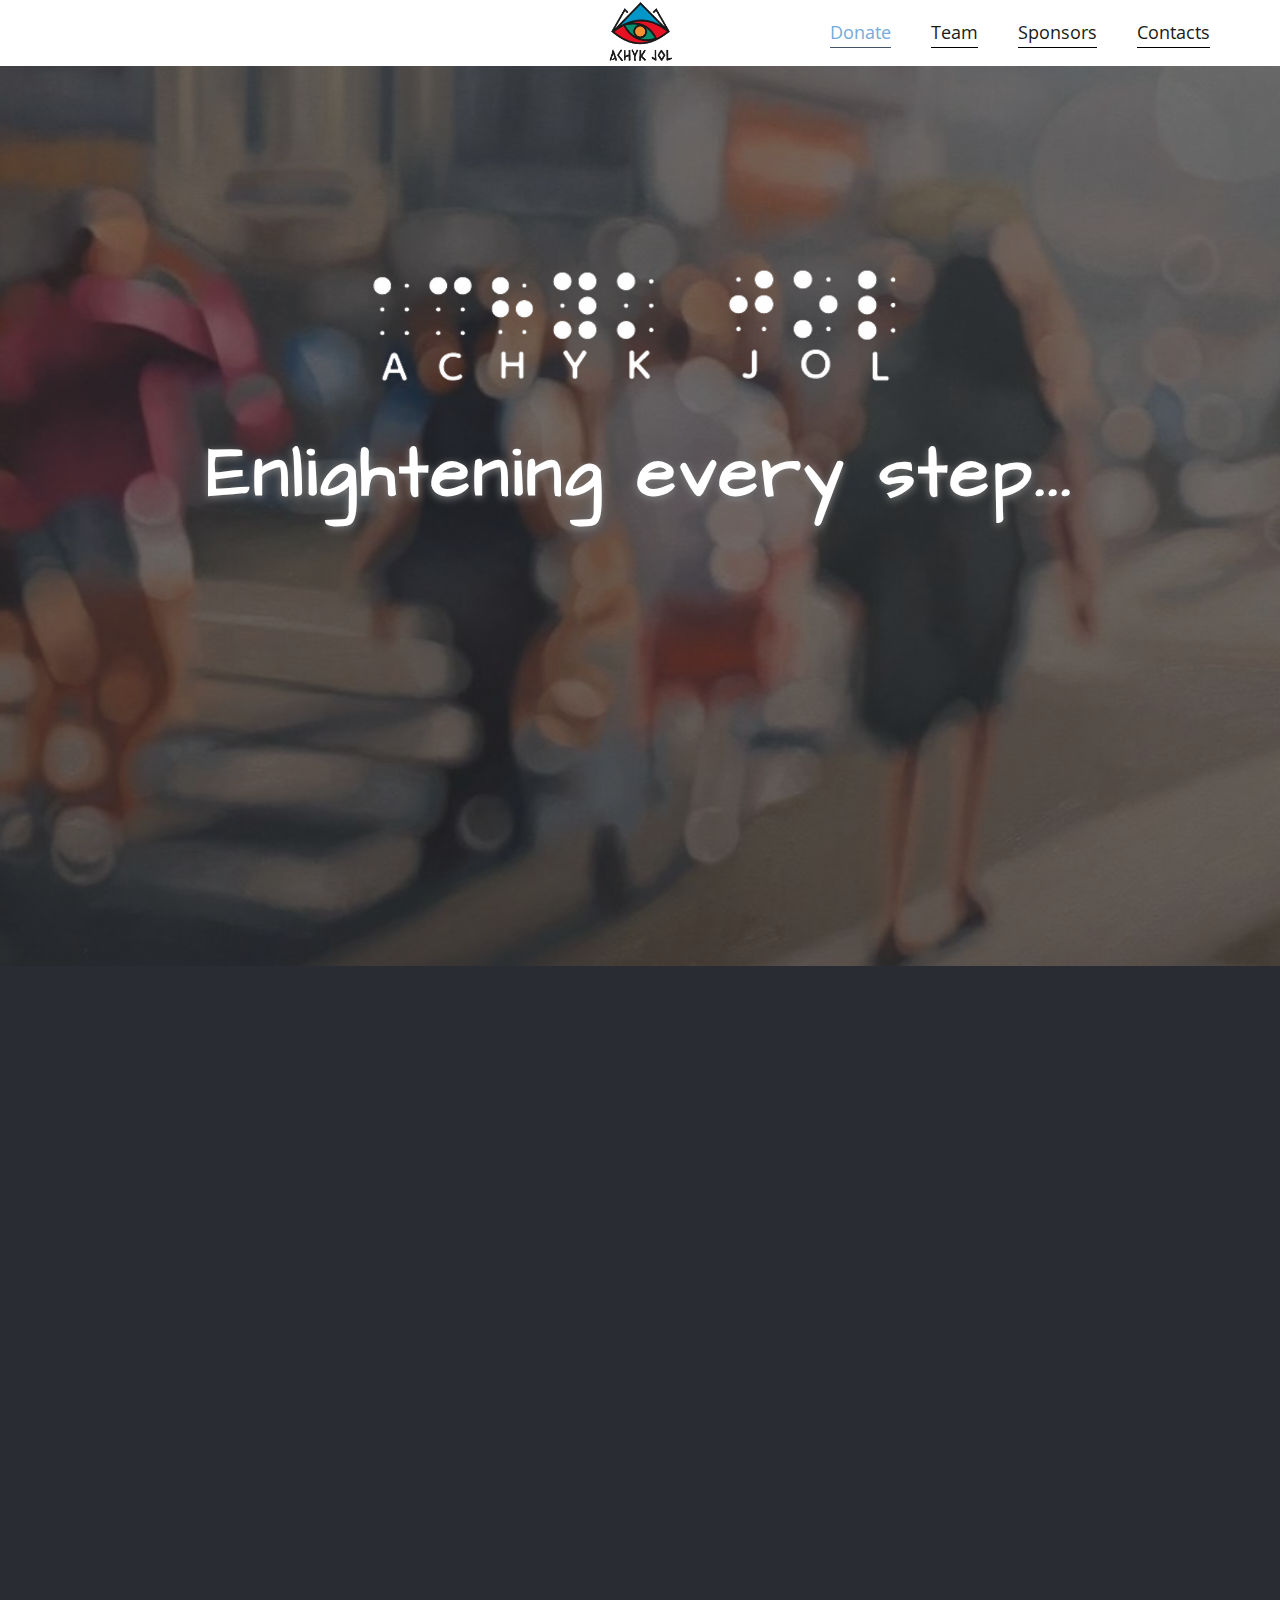
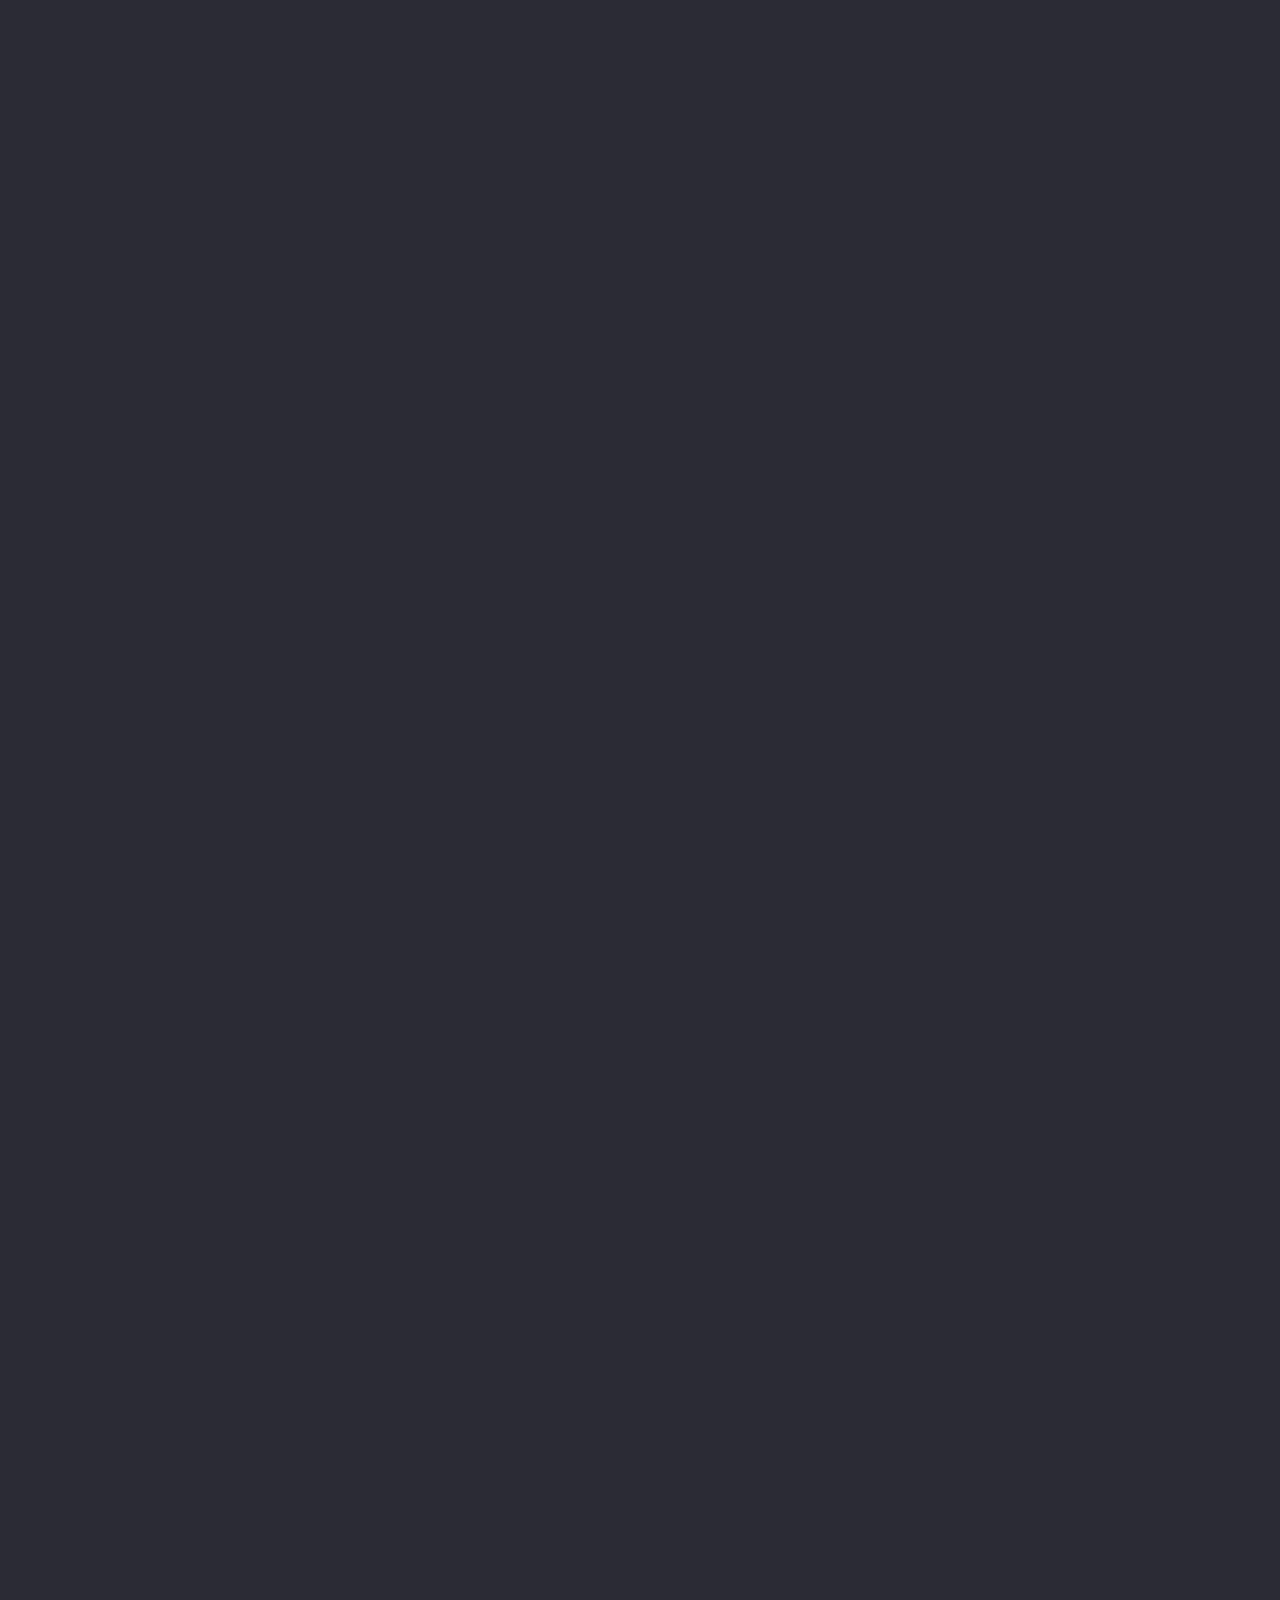
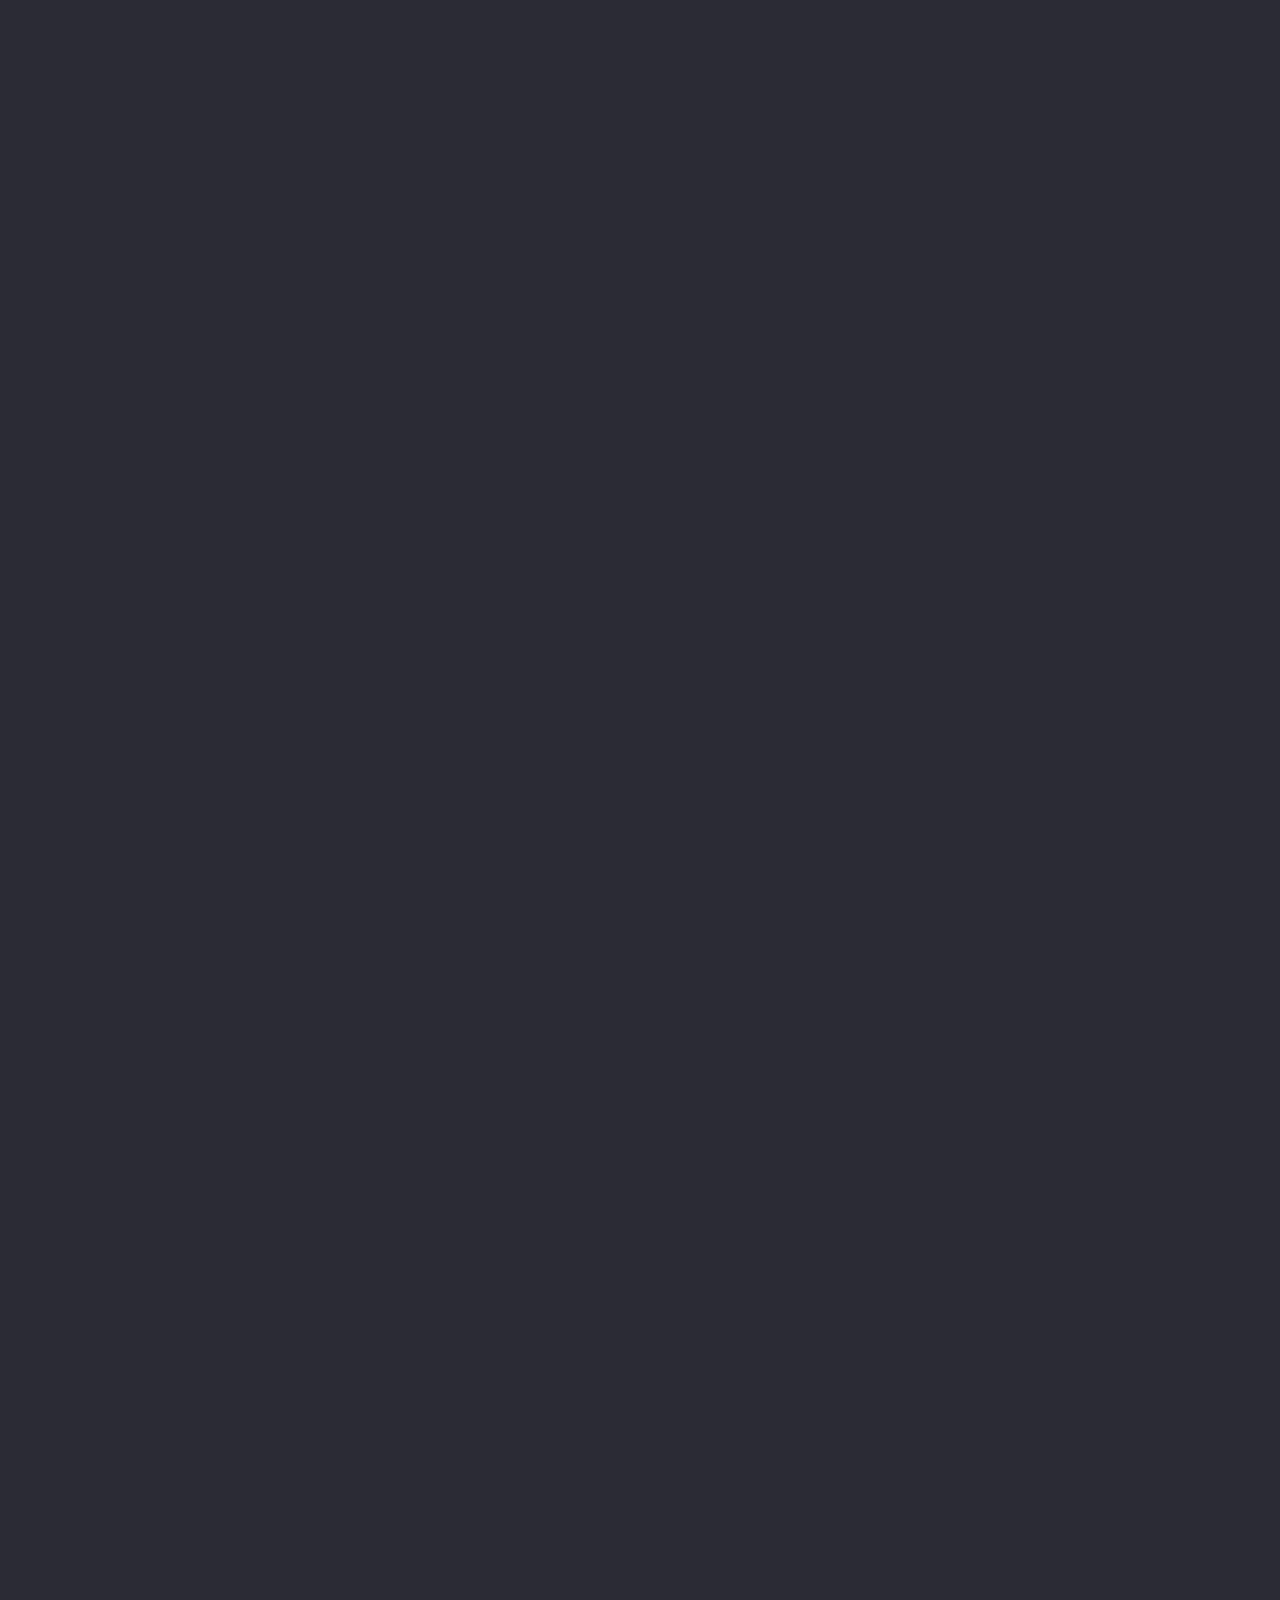
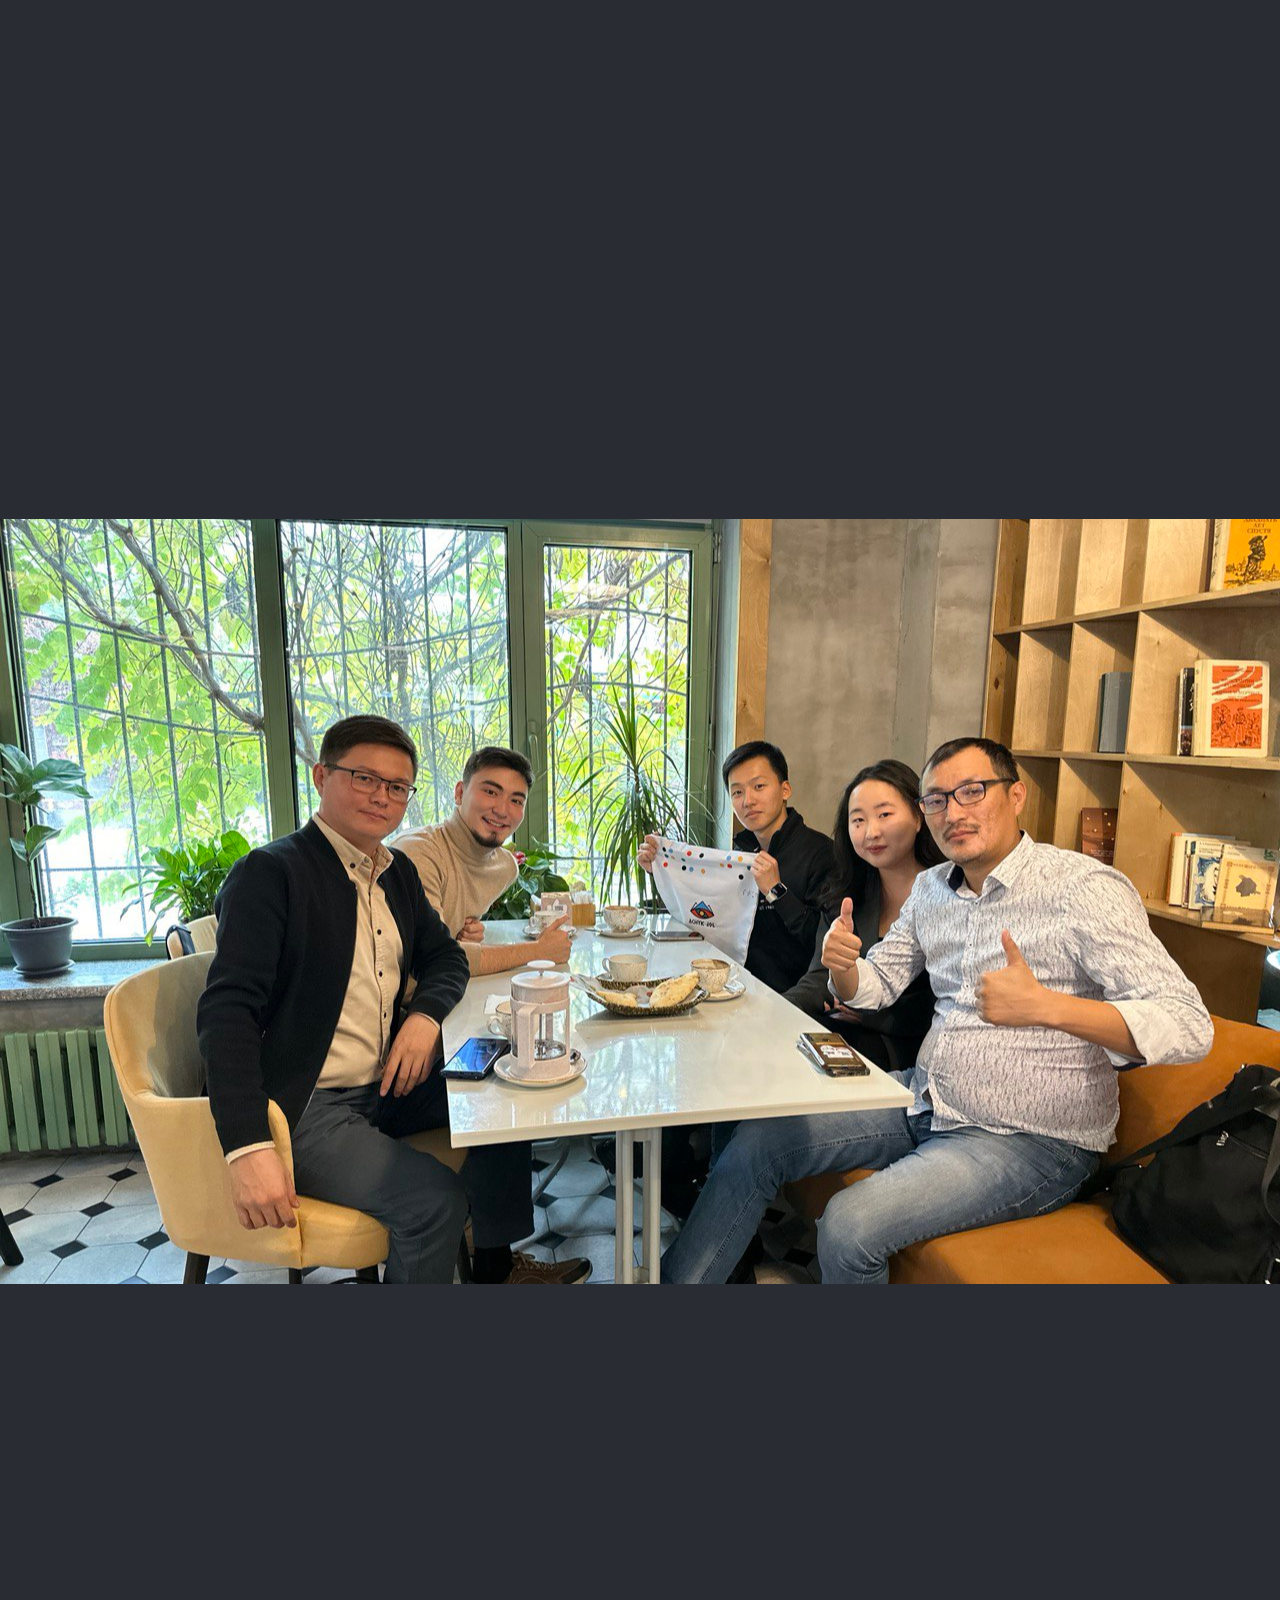
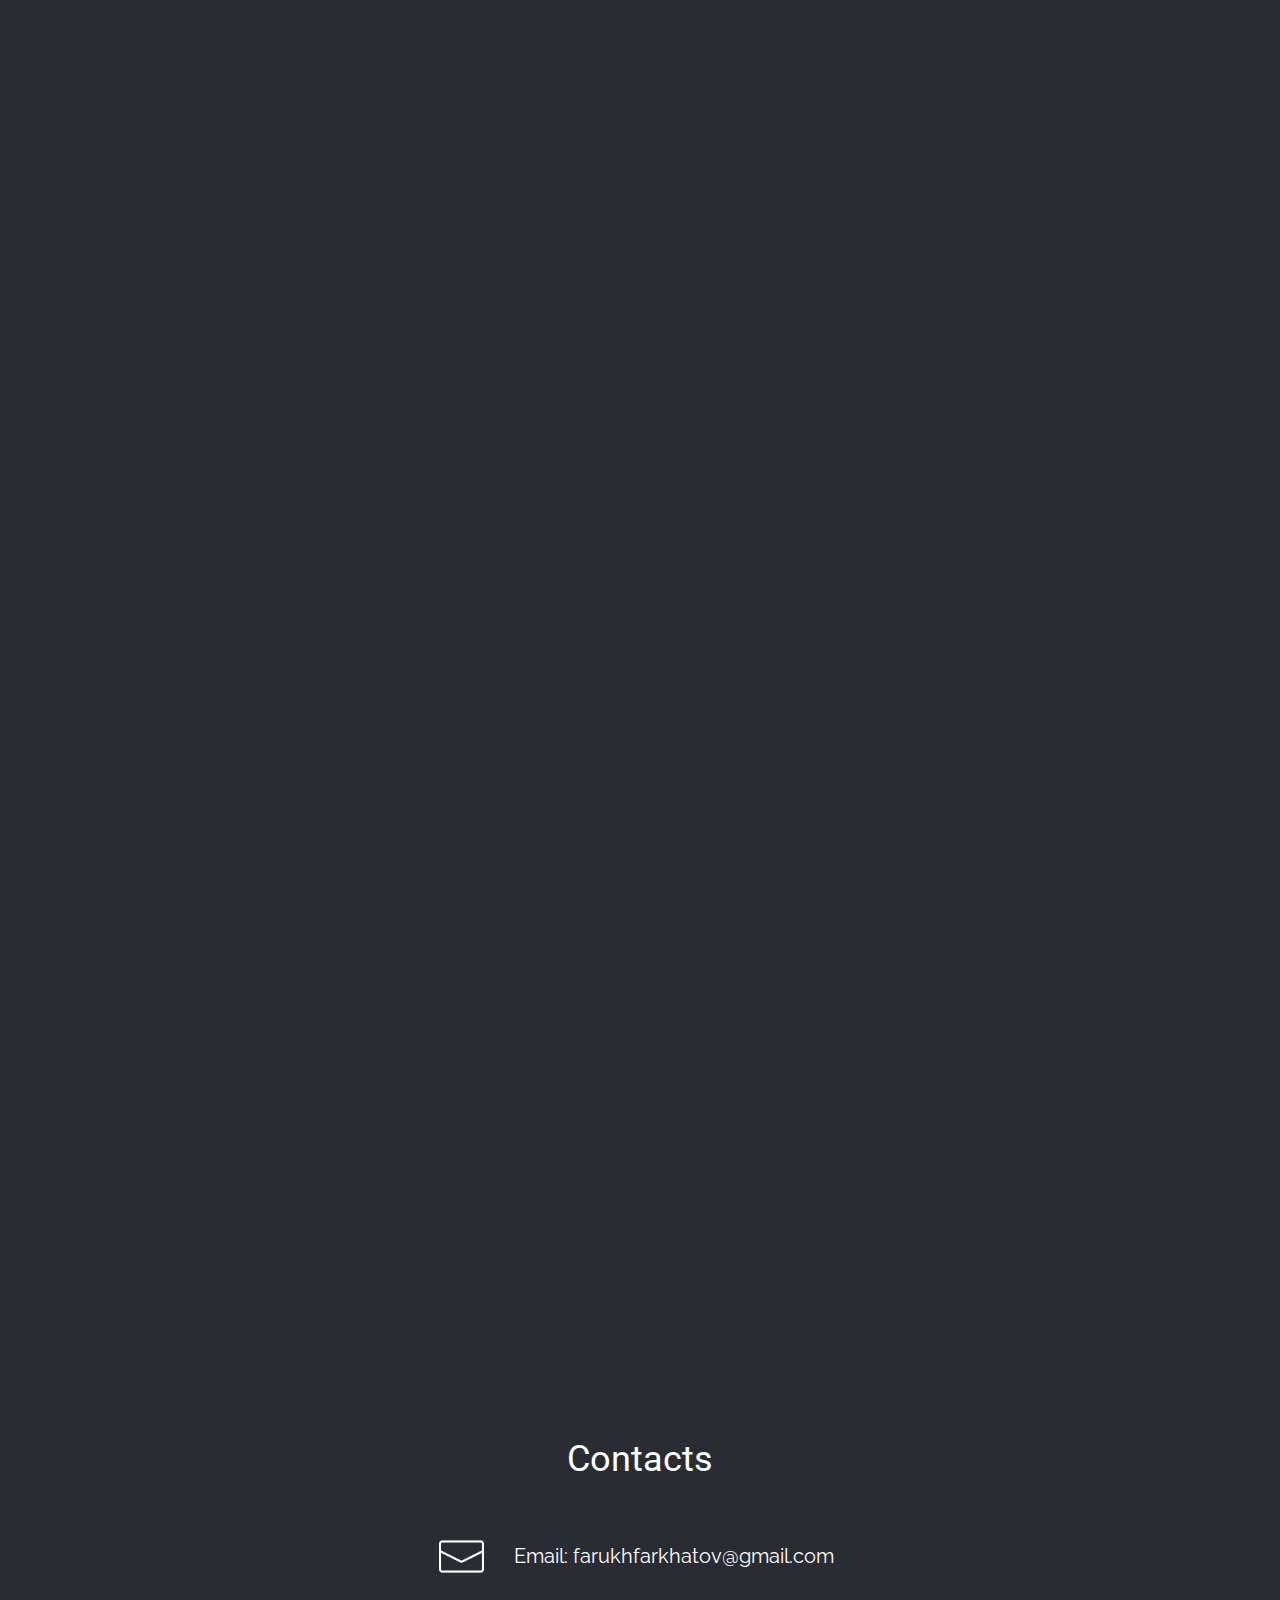
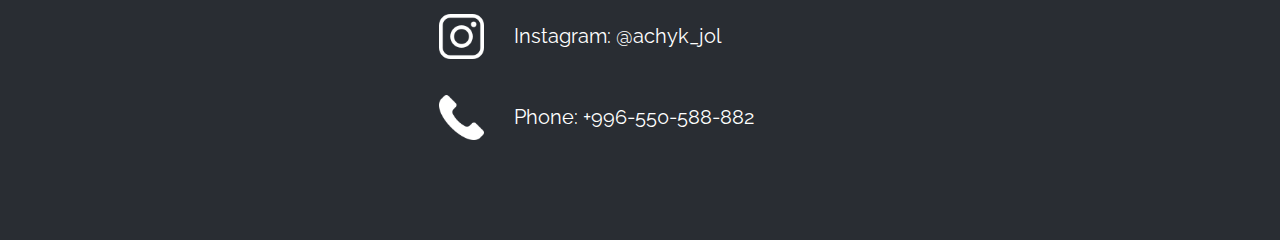
==== commit 64d156e0: "Footer removed" ====
--- a/index.html
+++ b/index.html
@@ -415,25 +415,6 @@
         </div>
       </div>
     </section>
-    
-    
-    
-    
-    
-    <section class="u-backlink u-clearfix u-grey-80">
-      <a class="u-link" href="https://nicepage.com/website-design" target="_blank">
-        <span>Website Design</span>
-      </a>
-      <p class="u-text">
-        <span>created with</span>
-      </p>
-      <a class="u-link" href="https://nicepage.site" target="_blank">
-        <span>Free Website Builder</span>
-      </a>. 
-    </section><span style="height: 64px; width: 64px; margin-left: 0px; margin-right: auto; margin-top: 0px; right: 20px; bottom: 20px; padding: 20px; background-image: none;" class="u-back-to-top u-icon u-icon-circle u-opacity u-opacity-85 u-white" data-href="#">
-        <svg class="u-svg-link" preserveAspectRatio="xMidYMin slice" viewBox="0 0 551.13 551.13"><use xmlns:xlink="http://www.w3.org/1999/xlink" xlink:href="#svg-1d98"></use></svg>
-        <svg class="u-svg-content" enable-background="new 0 0 551.13 551.13" viewBox="0 0 551.13 551.13" xmlns="http://www.w3.org/2000/svg" id="svg-1d98"><path d="m275.565 189.451 223.897 223.897h51.668l-275.565-275.565-275.565 275.565h51.668z"></path></svg>
-    </span>
   <section class="u-align-center u-black u-clearfix u-container-style u-dialog-block u-opacity u-opacity-70 u-dialog-section-15" id="sec-8dd8">
       <div class="u-container-style u-dialog u-opacity u-opacity-95 u-palette-4-dark-3 u-radius u-shape-round u-dialog-1">
         <div class="u-container-layout u-container-layout-1">
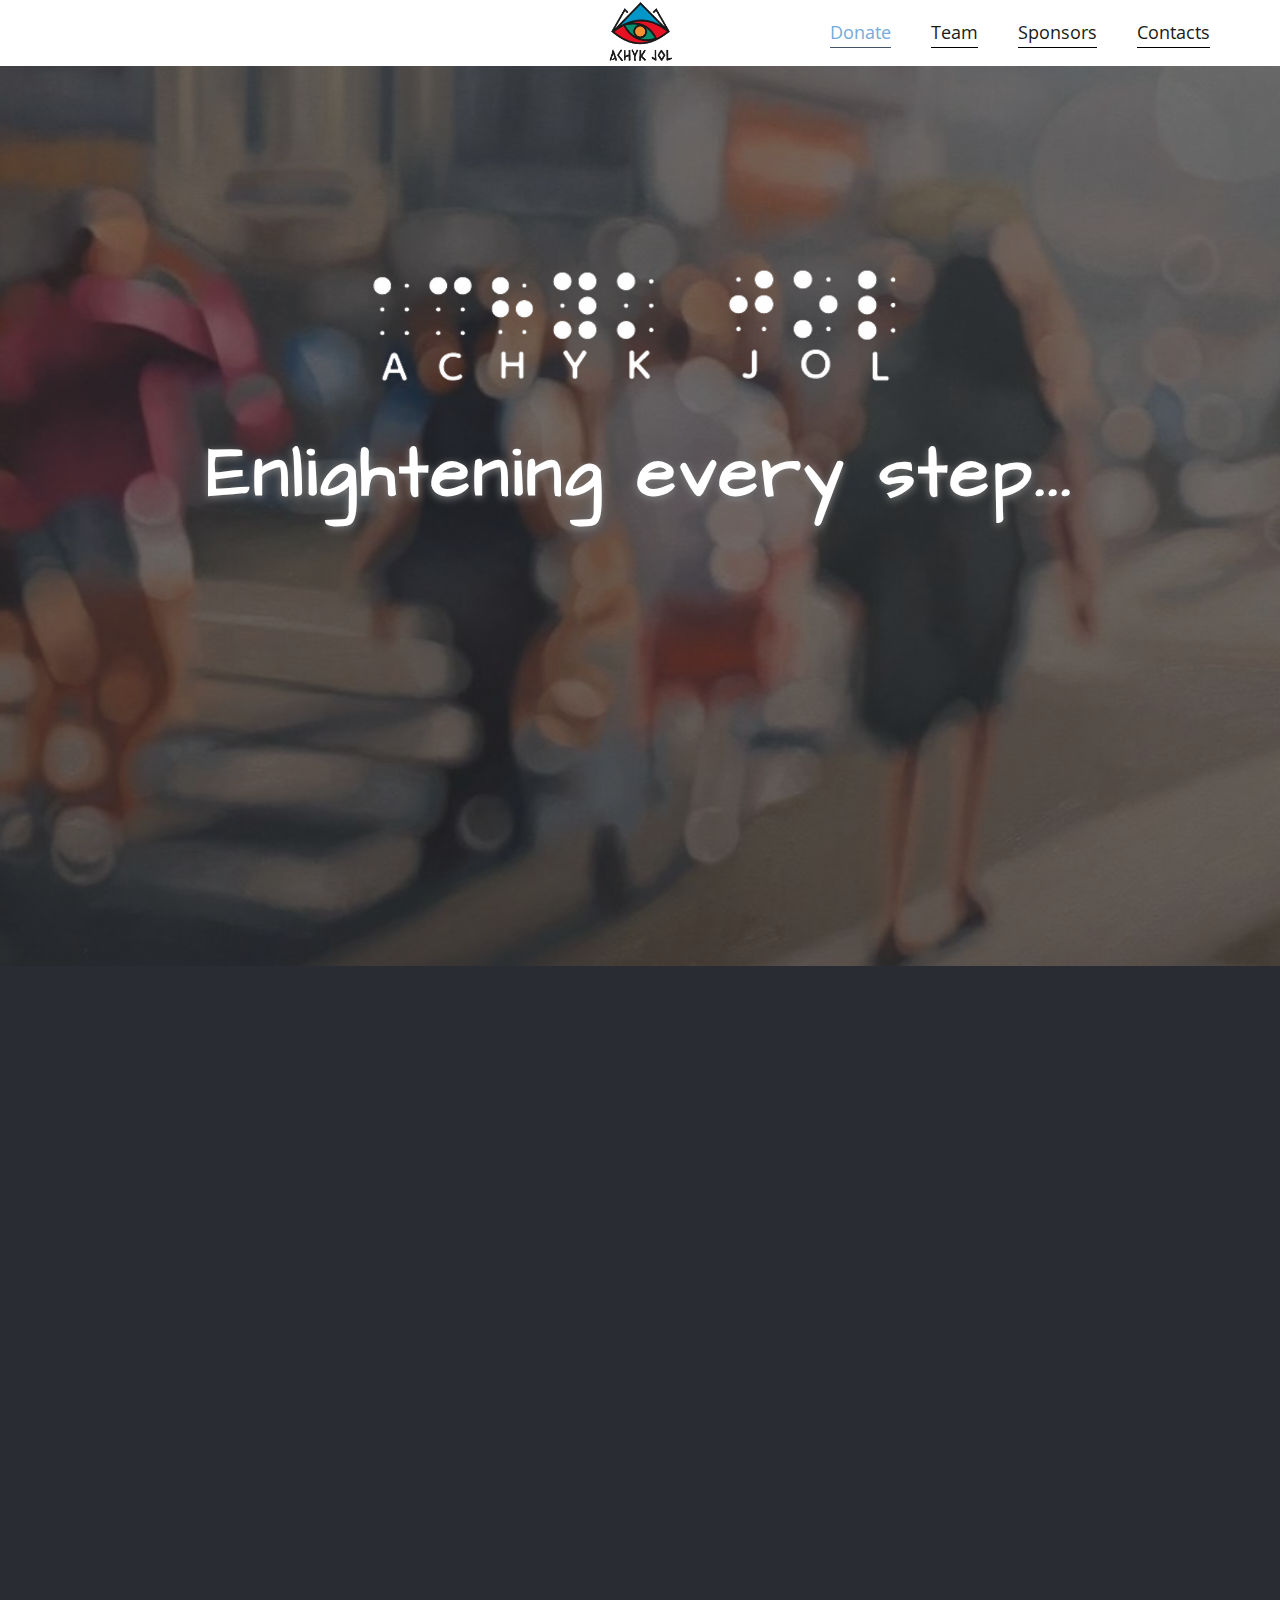
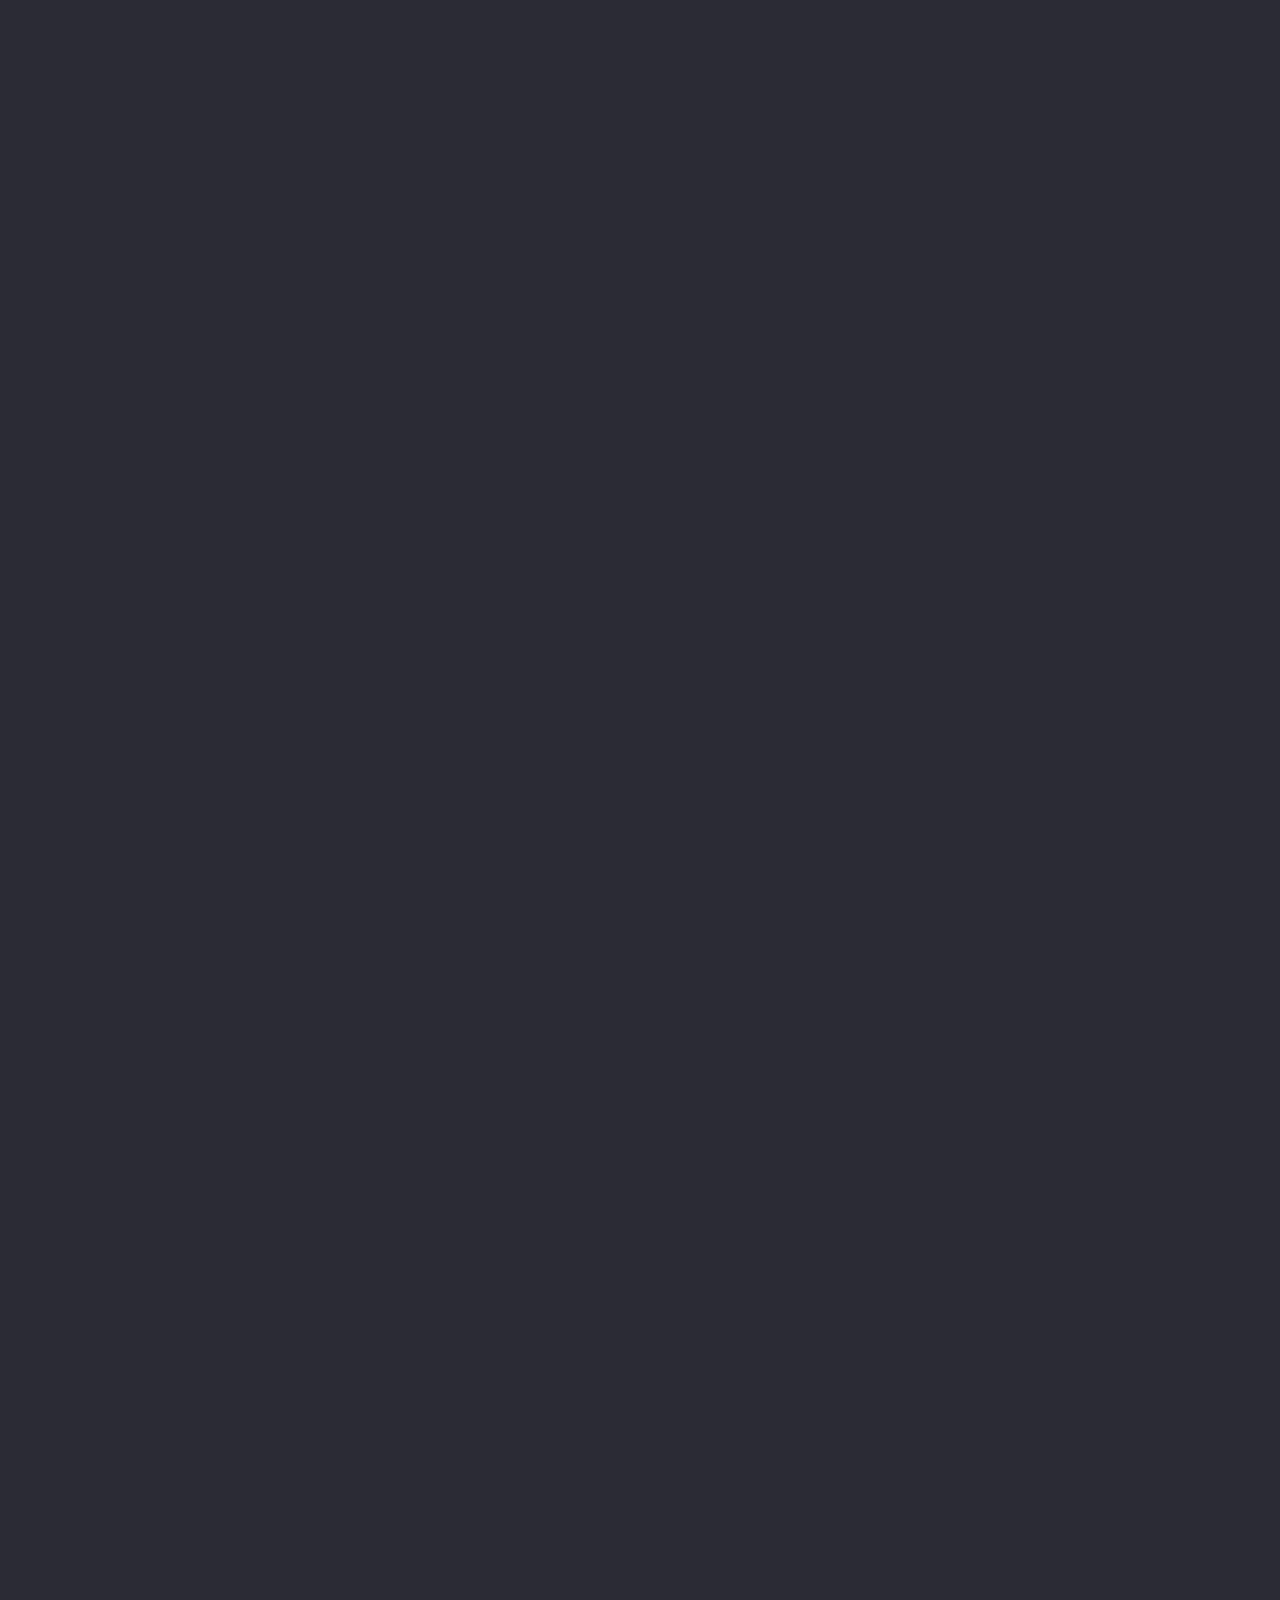
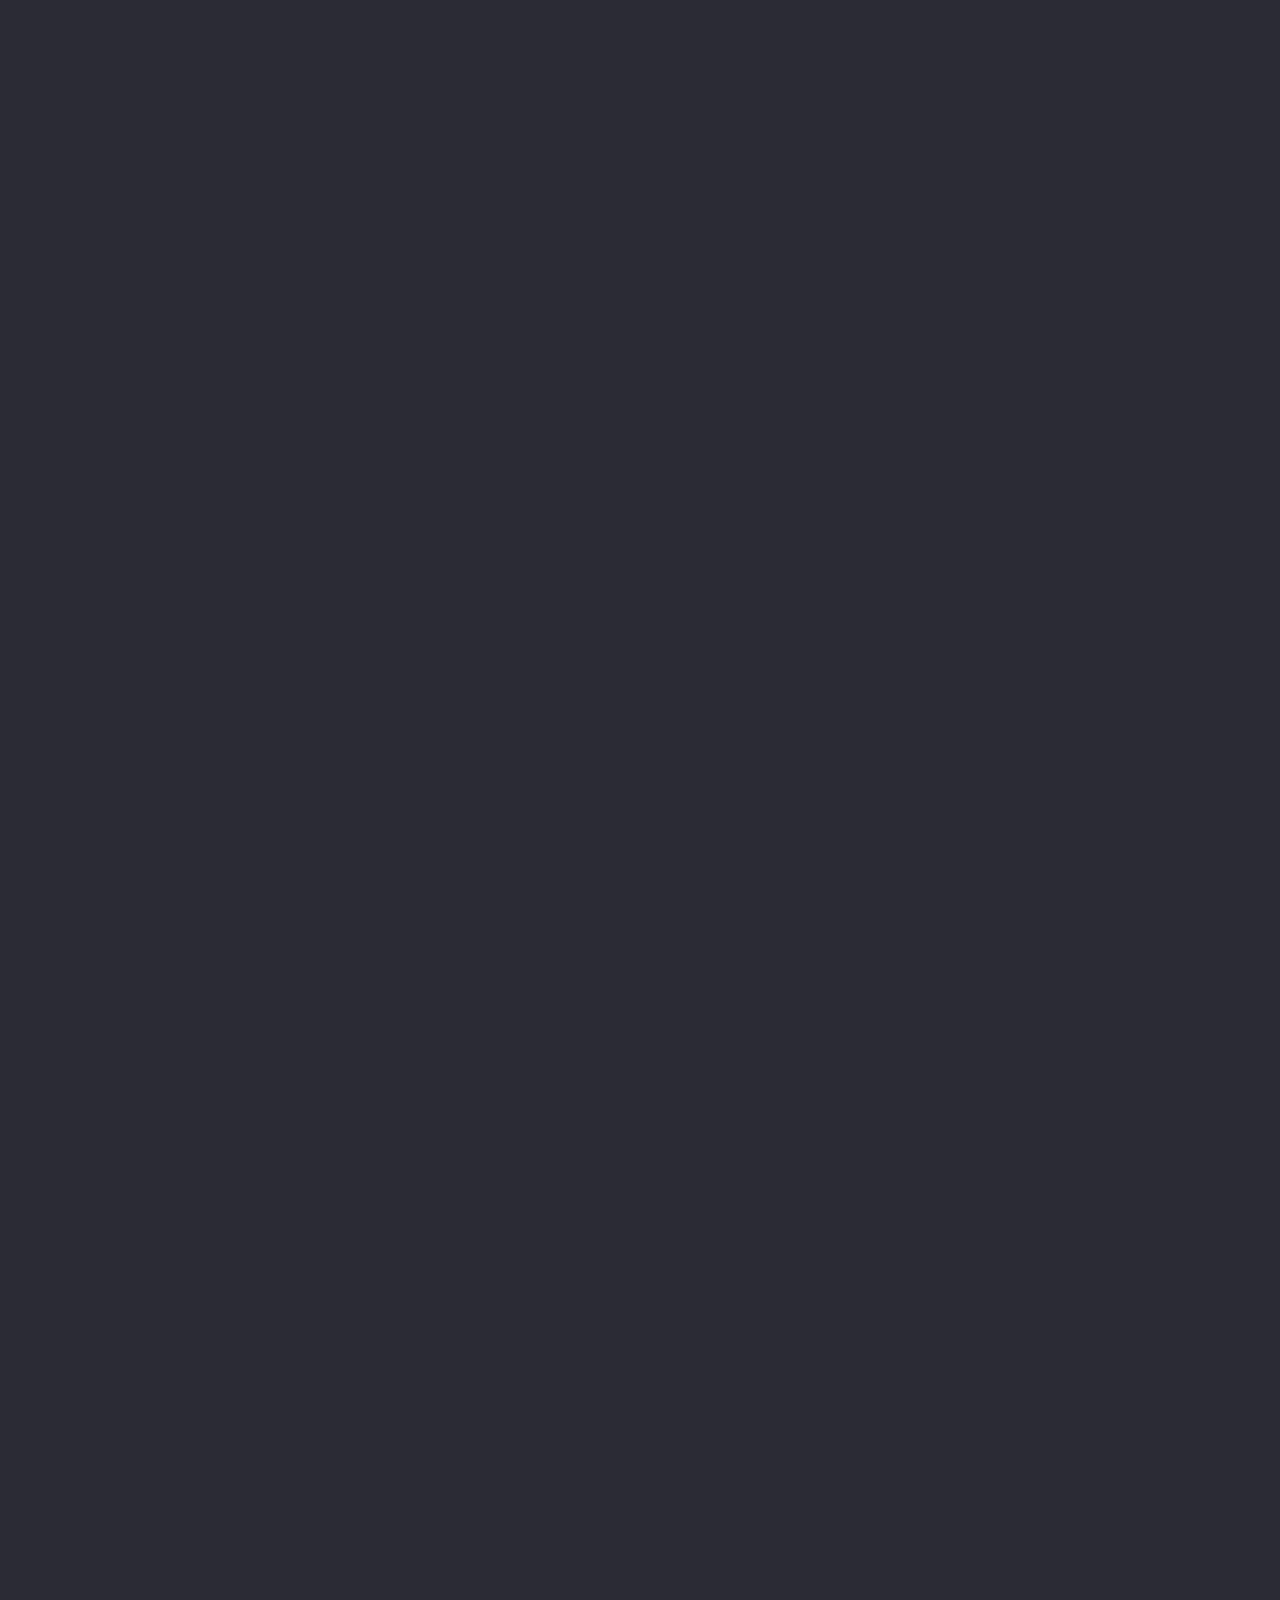
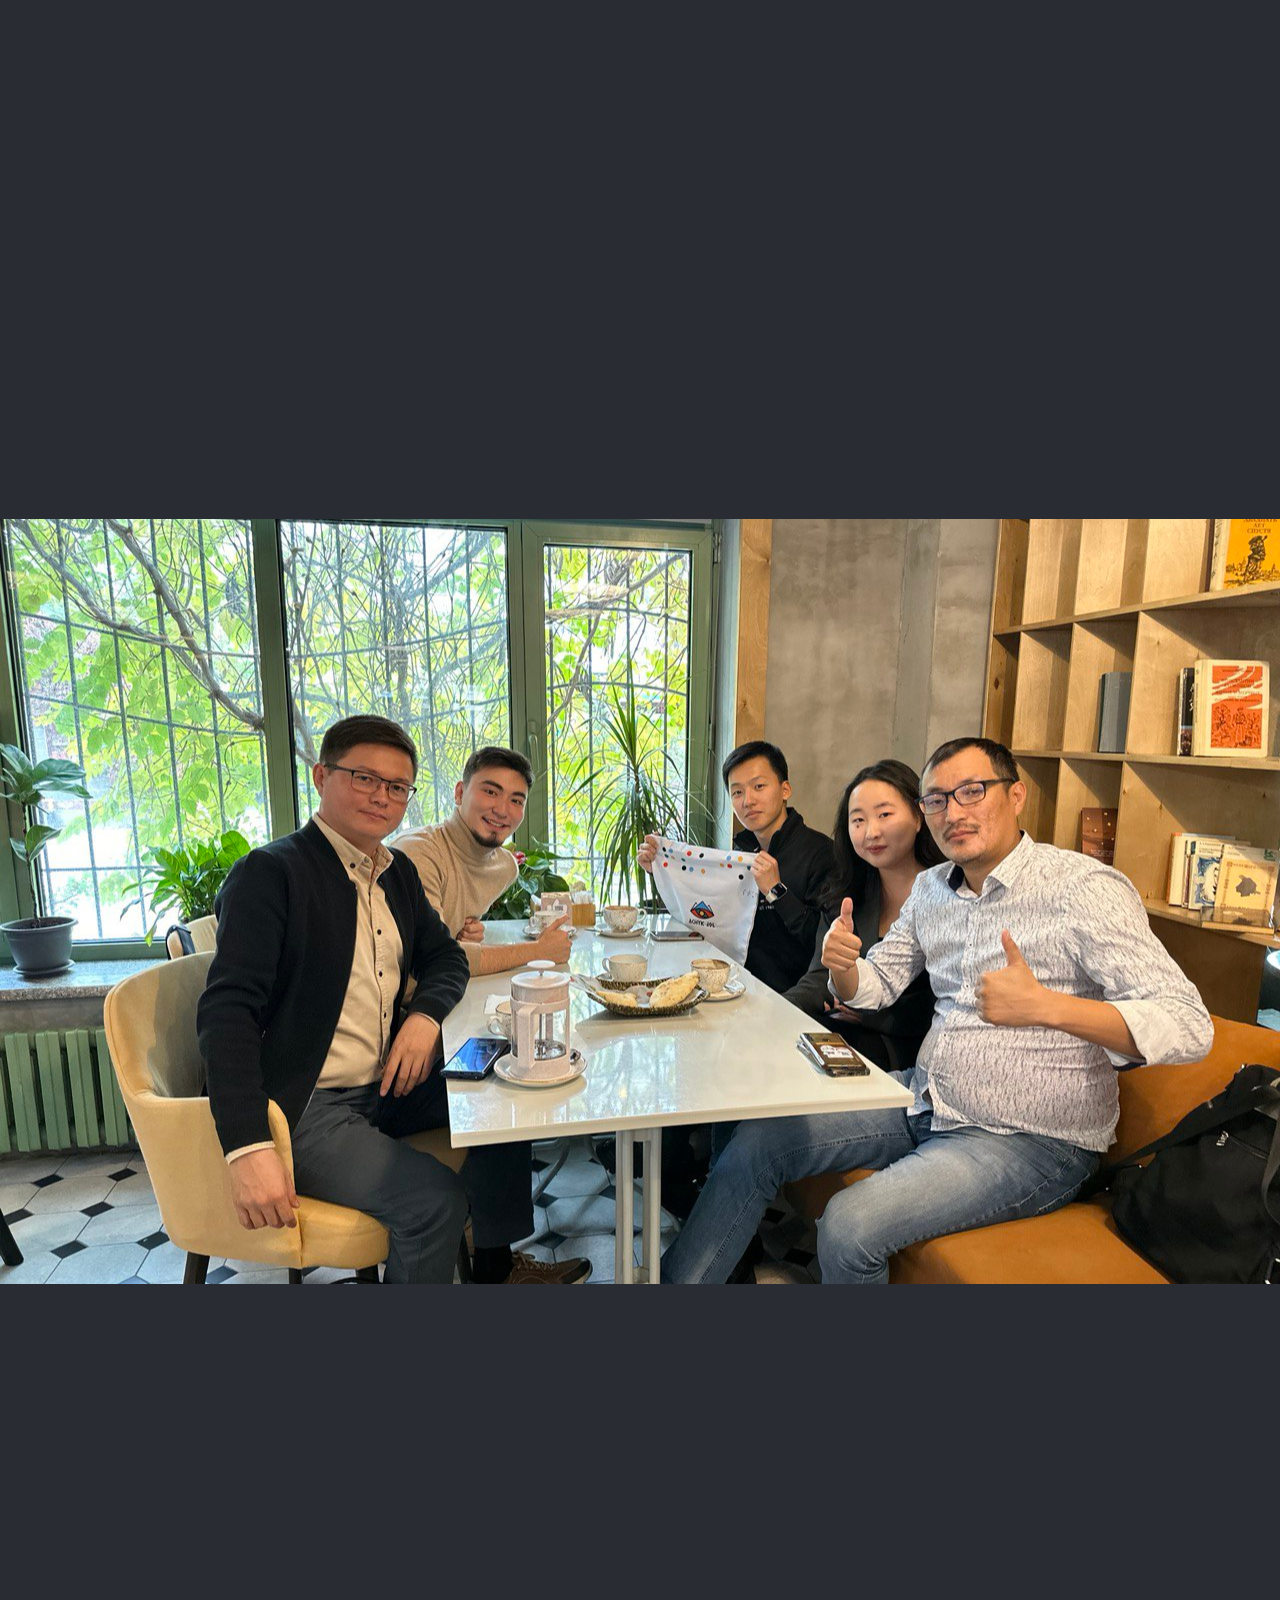
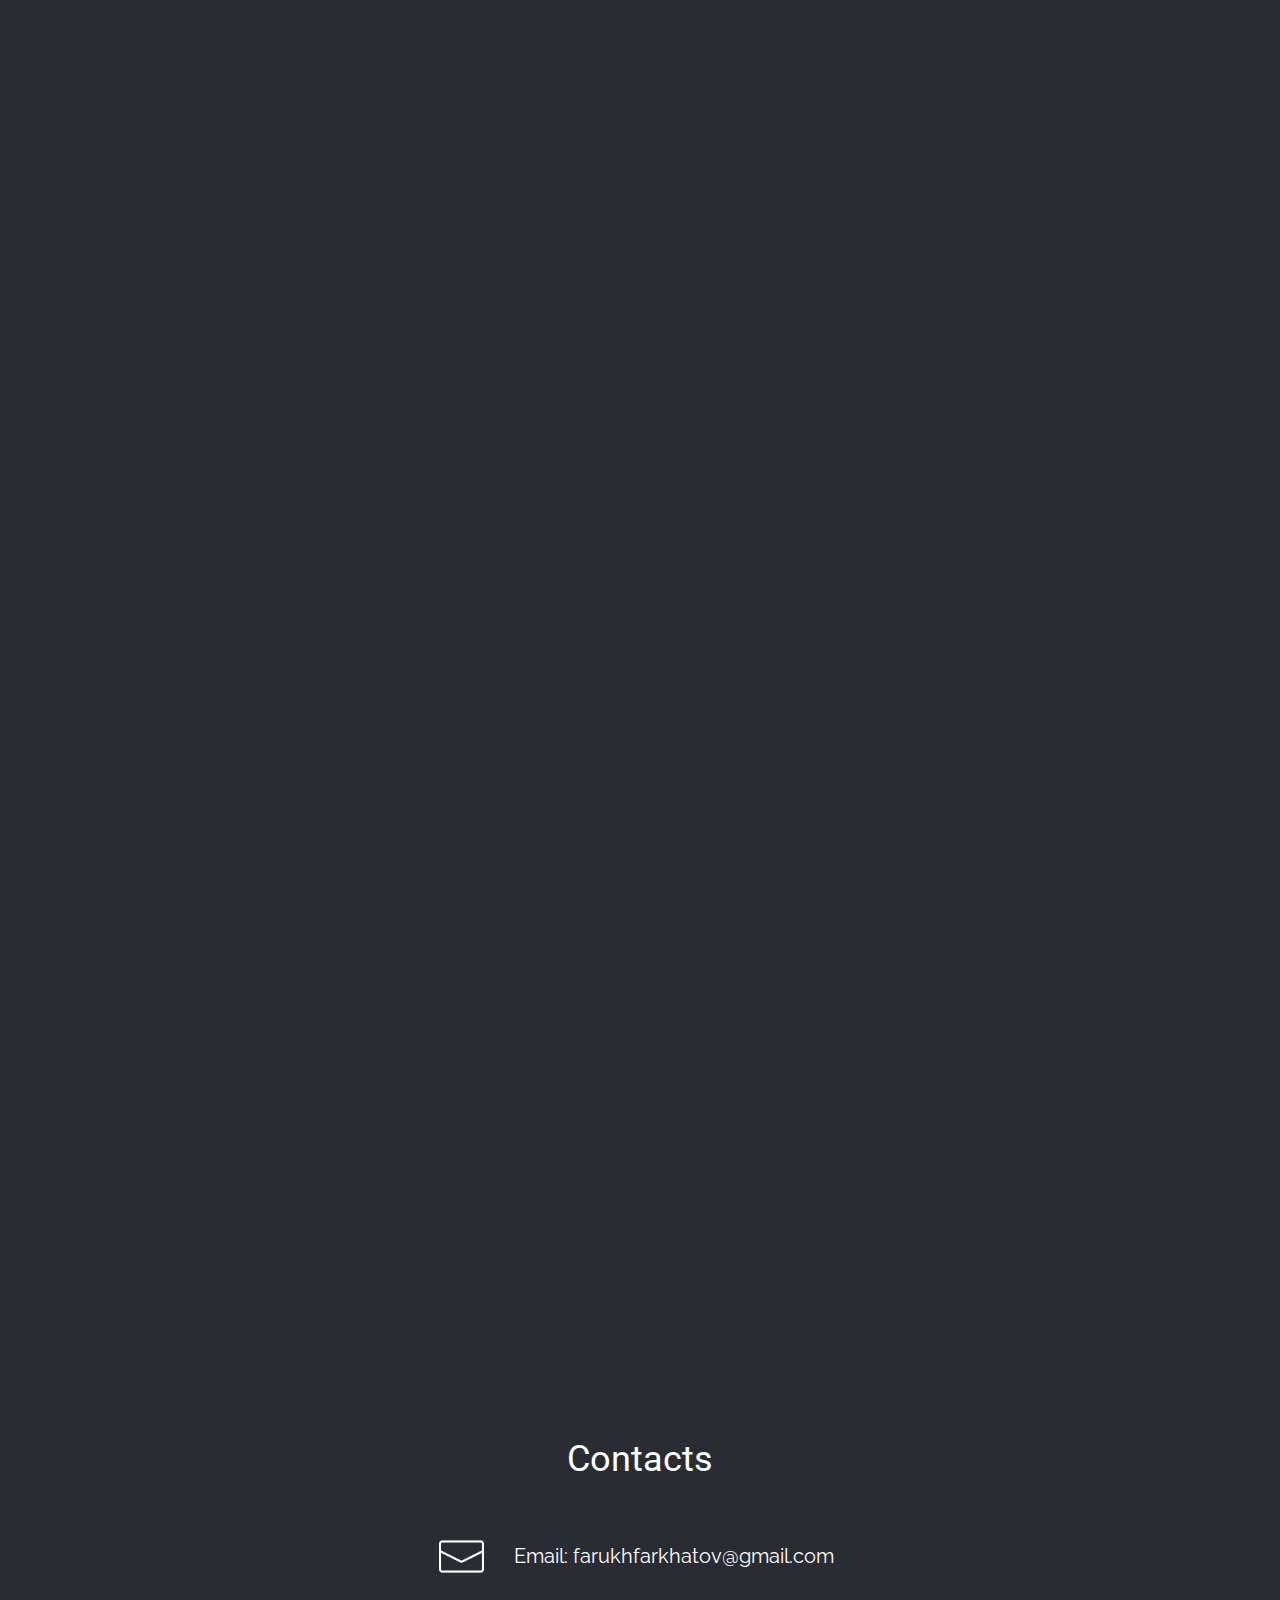
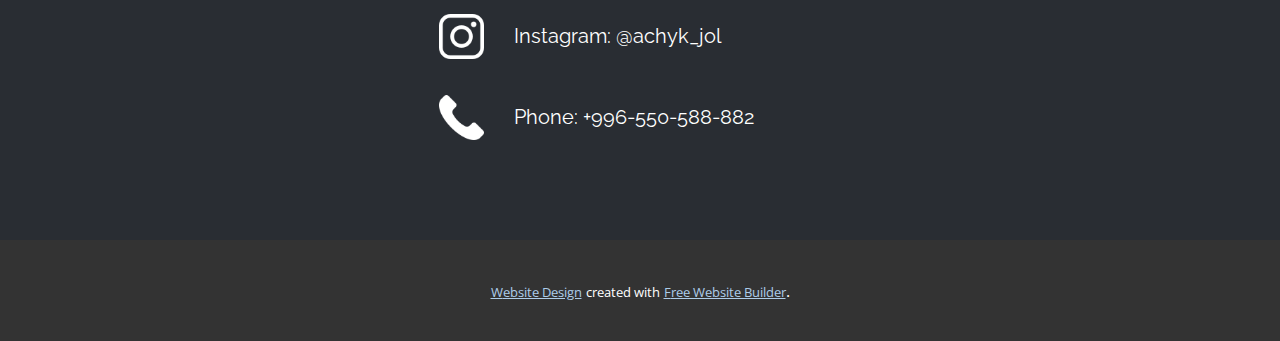
==== commit dddb0b5c: "Responsiveness fix" ====
--- a/index.html
+++ b/index.html
@@ -131,14 +131,14 @@
         <div class="u-align-center u-container-align-center u-container-style u-expanded-width u-group u-shape-rectangle u-group-1" data-animation-name="customAnimationIn" data-animation-duration="1000" data-animation-delay="750">
           <div class="u-container-layout u-valign-top u-container-layout-1">
             <h2 class="u-align-center u-text u-text-default u-text-3">Our Team</h2>
-            <p class="u-align-center u-text u-text-4">Me and my team are driven by a deep commitment to fostering inclusivity and equal opportunities for all members of our community. We believe that everyone, regardless of their visual abilities, should have the freedom to move independently and participate fully in society. </p>
+            <p class="u-align-center u-text u-text-4">Me and my team are driven by a deep commitment to fostering inclusivity and equal opportunities for all members of our community. We believe that everyone, regardless of their visual abili​ties, should have the freedom to move independently and participate fully in society. </p>
           </div>
         </div>
       </div>
     </section>
     <section class="u-clearfix u-palette-5-dark-3 u-section-4" id="carousel_d0e6">
       <div class="u-clearfix u-sheet u-valign-middle-xl u-sheet-1">
-        <div class="data-layout-selected u-clearfix u-expanded-width u-layout-wrap u-layout-wrap-1">
+        <div class="data-layout-selected u-clearfix u-expanded-width u-gutter-0 u-layout-wrap u-layout-wrap-1">
           <div class="u-layout">
             <div class="u-layout-row">
               <div class="u-align-left u-container-style u-layout-cell u-size-24 u-layout-cell-1" data-animation-name="customAnimationIn" data-animation-duration="1500" data-animation-delay="500">
@@ -182,10 +182,10 @@
     <section class="u-align-center u-clearfix u-palette-5-dark-3 u-section-5" id="carousel_fd2b">
       <div class="u-clearfix u-sheet u-sheet-1">
         <h2 class="u-align-center u-text u-text-1" data-animation-name="customAnimationIn" data-animation-duration="750">Project Inspiration</h2>
-        <div class="data-layout-selected u-clearfix u-expanded-width-lg u-expanded-width-md u-expanded-width-sm u-expanded-width-xs u-gutter-50 u-layout-wrap u-layout-wrap-1">
+        <div class="custom-expanded data-layout-selected u-clearfix u-expanded-width-lg u-expanded-width-md u-gutter-50 u-layout-wrap u-layout-wrap-1">
           <div class="u-gutter-0 u-layout">
             <div class="u-layout-row">
-              <div class="u-align-left u-container-style u-layout-cell u-radius u-shape-round u-size-26-xl u-size-30-lg u-size-30-md u-size-30-sm u-size-30-xs u-white u-layout-cell-1" data-animation-name="customAnimationIn" data-animation-duration="1500" data-animation-delay="500">
+              <div class="u-align-left u-container-style u-layout-cell u-radius u-shape-round u-size-26-xl u-size-29-md u-size-29-sm u-size-29-xs u-size-30-lg u-white u-layout-cell-1" data-animation-name="customAnimationIn" data-animation-duration="1500" data-animation-delay="500">
                 <div class="u-container-layout u-container-layout-1">
                   <p class="u-text u-text-default-xl u-text-2">Akmoor Nurudinova's journey in Japan greatly inspired us. She described volunteer organizations where students serve as visual guides for those in need, receiving a stipend for their transportation and efforts. This initiative showcases the power of empathy and support in building community connections.</p>
                   <div class="u-shape u-shape-svg u-text-palette-1-base u-shape-1">
@@ -214,9 +214,9 @@
                   </div>
                 </div>
               </div>
-              <div class="u-container-style u-layout-cell u-size-30-lg u-size-30-md u-size-30-sm u-size-30-xs u-size-34-xl u-layout-cell-2" data-animation-name="customAnimationIn" data-animation-duration="1500" data-animation-delay="500">
+              <div class="u-container-style u-layout-cell u-size-30-lg u-size-31-md u-size-31-sm u-size-31-xs u-size-34-xl u-layout-cell-2" data-animation-name="customAnimationIn" data-animation-duration="1500" data-animation-delay="500">
                 <div class="u-container-layout u-valign-middle-xl u-valign-top-lg u-valign-top-md u-valign-top-sm u-valign-top-xs u-container-layout-2">
-                  <div class="custom-expanded u-image u-image-circle u-preserve-proportions u-image-1" data-image-width="1280" data-image-height="960"></div>
+                  <div class="custom-expanded u-expanded-width-md u-image u-image-circle u-preserve-proportions u-image-1" data-image-width="1280" data-image-height="960"></div>
                 </div>
               </div>
             </div>
@@ -229,7 +229,7 @@
         <h2 class="u-align-center u-text u-text-body-alt-color u-text-1" data-animation-name="customAnimationIn" data-animation-duration="750">Our Application</h2>
         <img class="u-image u-image-contain u-image-default u-image-1" src="/images/iPhone13mini-1Screen.png" alt="" data-image-width="375" data-image-height="812" data-animation-name="fadeIn" data-animation-duration="1000" data-animation-delay="0">
         <div class="u-border-2 u-border-white u-container-style u-expanded-width-xs u-group u-radius u-shape-round u-group-1" data-animation-name="customAnimationIn" data-animation-duration="1000" data-animation-delay="500">
-          <div class="u-container-layout u-valign-bottom-lg u-valign-bottom-md u-valign-top-sm u-valign-top-xs u-container-layout-1">
+          <div class="u-container-layout u-valign-bottom-lg u-valign-top-sm u-valign-top-xs u-container-layout-1">
             <p class="u-text u-text-default u-text-2">
               <span style="font-weight: 700;"> One-Tap Location Sound Feature</span>: A large, centrally-located 'Press' button allows users to tap anywhere on the screen to activate the location sound feature.<br>
               <br>
@@ -252,13 +252,13 @@
     </section>
     <section class="u-clearfix u-hidden-lg u-hidden-md u-hidden-xl u-palette-1-dark-3 u-section-7" id="sec-a36d">
       <div class="u-clearfix u-sheet u-sheet-1">
-        <img class="u-image u-image-round u-radius u-image-1" src="/images/photo_5467462899766252966_y.jpg" alt="" data-image-width="1280" data-image-height="960" data-animation-name="customAnimationIn" data-animation-duration="1000" data-animation-delay="0">
-        <div class="custom-expanded u-black u-container-style u-group u-opacity u-opacity-40 u-radius u-shape-round u-group-1" data-animation-name="customAnimationIn" data-animation-duration="1000" data-animation-delay="0">
+        <img class="u-expanded-width-sm u-expanded-width-xs u-image u-image-round u-radius u-image-1" src="/images/photo_5467462899766252966_y.jpg" alt="" data-image-width="1280" data-image-height="960" data-animation-name="customAnimationIn" data-animation-duration="1000" data-animation-delay="0">
+        <div class="u-black u-container-style u-expanded-width-sm u-expanded-width-xs u-group u-opacity u-opacity-40 u-radius u-shape-round u-group-1" data-animation-name="customAnimationIn" data-animation-duration="1000" data-animation-delay="0">
           <div class="u-container-layout u-container-layout-1">
             <p class="u-custom-font u-font-montserrat u-text u-text-1"> We have collaborated with local IT companies to ensure the support of development of our mobile application.<br>
               <br>We are developing a user-friendly mobile application with GPS tracking and voiceover announcements for public transportation.
             </p>
-            <p class="u-custom-font u-font-montserrat u-text u-text-default-xs u-text-2">IT Team<br>
+            <p class="u-custom-font u-font-montserrat u-text u-text-default-xs u-text-2" data-animation-name="fadeIn" data-animation-duration="1000" data-animation-delay="0">IT Team<br>
             </p>
           </div>
         </div>
@@ -394,7 +394,7 @@
     <section class="u-align-center u-clearfix u-palette-5-dark-3 u-section-11" id="contacts">
       <div class="u-clearfix u-sheet u-sheet-1">
         <h2 class="u-align-center u-text u-text-default u-text-1">Contacts</h2>
-        <div class="u-expanded-width-xs u-list u-list-1">
+        <div class="u-expanded-width-md u-expanded-width-sm u-expanded-width-xs u-list u-list-1">
           <div class="u-repeater u-repeater-1">
             <div class="u-align-left u-container-style u-list-item u-repeater-item">
               <div class="u-container-layout u-similar-container u-container-layout-1"><span class="u-align-center u-file-icon u-icon u-text-white u-icon-1"><img src="/images/3980138-f2a8ed73.png" alt=""></span>
@@ -415,6 +415,25 @@
         </div>
       </div>
     </section>
+    
+    
+    
+    
+    
+    <section class="u-backlink u-clearfix u-grey-80">
+      <a class="u-link" href="https://nicepage.com/website-design" target="_blank">
+        <span>Website Design</span>
+      </a>
+      <p class="u-text">
+        <span>created with</span>
+      </p>
+      <a class="u-link" href="https://nicepage.site" target="_blank">
+        <span>Free Website Builder</span>
+      </a>. 
+    </section><span style="height: 64px; width: 64px; margin-left: 0px; margin-right: auto; margin-top: 0px; right: 20px; bottom: 20px; padding: 20px; background-image: none;" class="u-back-to-top u-icon u-icon-circle u-opacity u-opacity-85 u-white" data-href="#">
+        <svg class="u-svg-link" preserveAspectRatio="xMidYMin slice" viewBox="0 0 551.13 551.13"><use xmlns:xlink="http://www.w3.org/1999/xlink" xlink:href="#svg-1d98"></use></svg>
+        <svg class="u-svg-content" enable-background="new 0 0 551.13 551.13" viewBox="0 0 551.13 551.13" xmlns="http://www.w3.org/2000/svg" id="svg-1d98"><path d="m275.565 189.451 223.897 223.897h51.668l-275.565-275.565-275.565 275.565h51.668z"></path></svg>
+    </span>
   <section class="u-align-center u-black u-clearfix u-container-style u-dialog-block u-opacity u-opacity-70 u-dialog-section-15" id="sec-8dd8">
       <div class="u-container-style u-dialog u-opacity u-opacity-95 u-palette-4-dark-3 u-radius u-shape-round u-dialog-1">
         <div class="u-container-layout u-container-layout-1">
@@ -580,66 +599,50 @@
 
 @media (max-width: 575px) {
   .u-dialog-section-15 .u-dialog-1 {
-    width: 340px;
-    min-height: 387px;
+    width: 667px;
   }
 
   .u-dialog-section-15 .u-container-layout-1 {
-    padding-left: 0;
-    padding-right: 0;
+    padding-right: 13px;
+    padding-left: 13px;
   }
 
   .u-dialog-section-15 .u-text-1 {
-    width: auto;
-    margin-top: 90px;
-    margin-left: 0;
-    margin-right: 0;
+    font-size: 1.25rem;
+    margin-top: 28px;
   }
 
   .u-dialog-section-15 .u-image-1 {
-    width: 112px;
-    height: 83px;
-    margin-top: 0;
-    margin-left: 39px;
+    margin-top: -5px;
+    margin-left: 75px;
   }
 
   .u-dialog-section-15 .u-image-2 {
-    width: 59px;
-    height: 58px;
-    margin-top: -58px;
-    margin-right: 72px;
+    margin-top: -122px;
+    margin-right: 107px;
   }
 
   .u-dialog-section-15 .u-text-2 {
-    font-size: 0.75rem;
-    width: auto;
+    margin-top: 27px;
+    margin-right: 37px;
+    margin-left: 353px;
+    font-size: 1.125rem;
+  }
+
+  .u-dialog-section-15 .u-text-3 {
+    margin-right: 363px;
+    margin-left: 80px;
+    font-size: 1.125rem;
+  }
+
+  .u-dialog-section-15 .u-btn-1 {
     margin-top: 15px;
-    margin-right: 20px;
-    margin-left: 158px;
-  }
-
-  .u-dialog-section-15 .u-text-3 {
-    font-size: 0.75rem;
-    width: auto;
-    margin-top: -38px;
-    margin-right: 175px;
-    margin-left: 20px;
-  }
-
-  .u-dialog-section-15 .u-btn-1 {
-    font-size: 0.625rem;
-    margin-top: 42px;
-    margin-left: 35px;
-    padding-left: 0;
-    padding-right: 0;
+    margin-left: 83px;
   }
 
   .u-dialog-section-15 .u-btn-2 {
-    font-size: 0.625rem;
-    margin-top: -40px;
-    margin-right: 61px;
-    padding-right: 13px;
-    padding-left: 12px;
+    margin-top: -46px;
+    margin-right: 67px;
   }
 }</style>
 </body></html>--- a/Главная.css
+++ b/Главная.css
@@ -256,27 +256,24 @@
 
 @media (max-width: 991px) {
   .u-section-2 .u-sheet-1 {
-    min-height: 547px;
+    min-height: 100vh;
   }
 
   .u-section-2 .u-list-1 {
+    margin-top: -112px;
     margin-right: initial;
     margin-left: initial;
     width: auto;
   }
 
   .u-section-2 .u-repeater-1 {
-    grid-template-columns: repeat(2, calc(50% - 11.000025px));
-    min-height: 1165px;
-    grid-auto-columns: calc(50% - 11.000025px);
+    grid-template-columns: calc(50% - 11px) calc(50% - 11px);
+    min-height: 868px;
+    grid-auto-columns: calc(50% - 11px);
   }
 }
 
 @media (max-width: 767px) {
-  .u-section-2 .u-sheet-1 {
-    min-height: 100vh;
-  }
-
   .u-section-2 .u-list-1 {
     margin-top: -129px;
     width: auto;
@@ -507,12 +504,64 @@
 
 @media (max-width: 991px) {
   .u-section-3 .u-sheet-1 {
-    min-height: 1458px;
+    min-height: 931px;
+  }
+
+  .u-section-3 .u-shape-1 {
+    width: 100px;
+    height: 100px;
+    margin-right: 42px;
+  }
+
+  .u-section-3 .u-image-1 {
+    width: 383px;
+    height: 383px;
+    margin-top: -426px;
+    margin-right: 31px;
+  }
+
+  .u-section-3 .u-image-2 {
+    width: 324px;
+    height: 324px;
+    margin-top: -220px;
+    margin-left: 90px;
+  }
+
+  .u-section-3 .u-shape-2 {
+    width: 109px;
+    height: 109px;
+    margin-top: -464px;
+    margin-left: 128px;
+  }
+
+  .u-section-3 .u-text-1 {
+    margin-top: 259px;
+    margin-right: 142px;
+    font-size: 1.125rem;
+  }
+
+  .u-section-3 .u-text-2 {
+    margin-top: 48px;
+    margin-left: 169px;
+    font-size: 1.125rem;
+  }
+
+  .u-section-3 .u-group-1 {
+    margin-bottom: 0;
+    min-height: 273px;
   }
 
   .u-section-3 .u-container-layout-1 {
     padding-left: 30px;
     padding-right: 30px;
+  }
+
+  .u-section-3 .u-text-3 {
+    font-size: 1.875rem;
+  }
+
+  .u-section-3 .u-text-4 {
+    font-size: 1.125rem;
   }
 }
 
@@ -526,7 +575,7 @@
     height: 87px;
     margin-top: 59px;
     margin-right: auto;
-    margin-left: 20px;
+    margin-left: 13px;
   }
 
   .u-section-3 .u-image-1 {
@@ -534,7 +583,7 @@
     height: 328px;
     margin-top: -87px;
     margin-right: auto;
-    margin-left: 64px;
+    margin-left: 13px;
   }
 
   .u-section-3 .u-image-2 {
@@ -548,21 +597,21 @@
   .u-section-3 .u-shape-2 {
     width: 81px;
     height: 81px;
-    margin-top: -337px;
-    margin-right: 67px;
+    margin-top: -392px;
+    margin-right: 20px;
     margin-left: auto;
   }
 
   .u-section-3 .u-text-1 {
     font-size: 1rem;
-    margin-top: 155px;
+    margin-top: 201px;
     margin-right: auto;
-    margin-left: 127px;
+    margin-left: 112px;
   }
 
   .u-section-3 .u-text-2 {
     font-size: 1rem;
-    margin-top: 57px;
+    margin-top: 66px;
     margin-right: 98px;
     margin-left: auto;
   }
@@ -581,7 +630,7 @@
 
 @media (max-width: 575px) {
   .u-section-3 .u-sheet-1 {
-    min-height: 925px;
+    min-height: 921px;
   }
 
   .u-section-3 .u-shape-1 {
@@ -594,44 +643,40 @@
   .u-section-3 .u-image-1 {
     width: 283px;
     height: 283px;
-    margin-top: -414px;
-    margin-left: -39px;
+    margin-top: -399px;
+    margin-left: -38px;
   }
 
   .u-section-3 .u-image-2 {
     width: 203px;
     height: 203px;
-    margin-top: -28px;
+    margin-top: -157px;
     margin-right: -11px;
   }
 
   .u-section-3 .u-shape-2 {
     width: 62px;
     height: 62px;
-    margin-top: -341px;
+    margin-top: -309px;
     margin-right: 0;
   }
 
   .u-section-3 .u-text-1 {
     font-size: 0.875rem;
-    margin-top: 104px;
+    margin-top: 206px;
     margin-left: 46px;
   }
 
   .u-section-3 .u-text-2 {
     font-size: 0.875rem;
-    margin-top: 138px;
+    margin-top: 10px;
     margin-right: 26px;
   }
 
   .u-section-3 .u-group-1 {
-    margin-bottom: 19px;
+    margin-bottom: 60px;
     min-height: 331px;
-    margin-top: 34px;
-  }
-
-  .u-section-3 .u-text-3 {
-    font-size: 1.875rem;
+    margin-top: 75px;
   }
 
   .u-section-3 .u-text-4 {
@@ -776,11 +821,25 @@
   }
 
   .u-section-4 .u-layout-cell-1 {
-    min-height: 100px;
+    min-height: 680px;
   }
 
   .u-section-4 .u-container-layout-1 {
     padding-left: 0;
+  }
+
+  .u-section-4 .u-text-1 {
+    width: auto;
+    margin-top: 60px;
+  }
+
+  .u-section-4 .u-text-2 {
+    width: auto;
+    margin-top: 64px;
+  }
+
+  .u-section-4 .u-btn-1 {
+    margin-top: 83px;
   }
 
   .u-section-4 .u-layout-cell-2 {
@@ -803,12 +862,12 @@
 
 @media (max-width: 767px) {
   .u-section-4 .u-sheet-1 {
-    min-height: 100vh;
+    min-height: 923px;
   }
 
   .u-section-4 .u-layout-wrap-1 {
     margin-top: 59px;
-    margin-bottom: 49px;
+    margin-bottom: 60px;
     margin-left: initial;
   }
 
@@ -823,26 +882,24 @@
   }
 
   .u-section-4 .u-text-1 {
-    width: auto;
     margin-top: 485px;
     margin-left: 5px;
     margin-right: 5px;
   }
 
   .u-section-4 .u-text-2 {
-    width: auto;
     margin-top: 39px;
     margin-left: 5px;
     margin-right: 5px;
   }
 
   .u-section-4 .u-btn-1 {
-    margin-top: 39px;
-    margin-bottom: -307px;
+    margin-top: 57px;
+    margin-bottom: -273px;
   }
 
   .u-section-4 .u-layout-cell-2 {
-    min-height: 330px;
+    min-height: 152px;
   }
 
   .u-section-4 .u-container-layout-2 {
@@ -859,8 +916,7 @@
 
   .u-section-4 .u-image-1 {
     margin-top: -118px;
-    margin-right: auto;
-    margin-left: 135px;
+    margin-right: 32px;
   }
 
   .u-section-4 .u-shape-2 {
@@ -876,35 +932,32 @@
 }
 
 @media (max-width: 575px) {
-  .u-section-4 .u-sheet-1 {
-    min-height: 923px;
-  }
-
   .u-section-4 .u-layout-wrap-1 {
-    margin-top: -24px;
-    margin-bottom: 60px;
+    margin-top: 25px;
+    margin-bottom: 24px;
     margin-left: initial;
   }
 
   .u-section-4 .u-layout-cell-1 {
-    min-height: 750px;
+    min-height: 737px;
   }
 
   .u-section-4 .u-text-1 {
-    margin-top: 502px;
+    margin-top: 452px;
     margin-left: 0;
     margin-right: 0;
   }
 
   .u-section-4 .u-text-2 {
-    margin-top: 30px;
+    margin-top: 24px;
     margin-left: 0;
     margin-right: 0;
   }
 
   .u-section-4 .u-btn-1 {
-    margin-top: 67px;
-    margin-bottom: -99px;
+    margin-top: 0;
+    margin-right: 25px;
+    margin-bottom: 0;
   }
 
   .u-section-4 .u-layout-cell-2 {
@@ -922,7 +975,7 @@
     height: 303px;
     width: 303px;
     margin-top: -83px;
-    margin-left: auto;
+    margin-right: 0;
   }
 
   .u-section-4 .u-shape-2 {
@@ -1057,83 +1110,99 @@
     min-height: 902px;
   }
 
+  .u-section-5 .u-layout-wrap-1 {
+    margin-top: 107px;
+    width: auto;
+    margin-right: initial;
+    margin-left: initial;
+  }
+
+  .u-section-5 .u-layout-cell-1 {
+    min-height: 483px;
+  }
+
+  .u-section-5 .u-text-2 {
+    font-size: 1rem;
+    margin-left: 30px;
+    margin-right: 30px;
+  }
+
+  .u-section-5 .u-shape-1 {
+    margin-top: 41px;
+    margin-bottom: -68px;
+  }
+
+  .u-section-5 .u-layout-cell-2 {
+    min-height: 432px;
+  }
+
+  .u-section-5 .u-image-1 {
+    height: auto;
+    margin-right: initial;
+    margin-left: initial;
+    width: auto;
+  }
+}
+
+@media (max-width: 767px) {
+  .u-section-5 .u-sheet-1 {
+    min-height: 923px;
+  }
+
+  .u-section-5 .u-text-1 {
+    width: auto;
+    margin-top: 54px;
+    margin-left: 0;
+    margin-right: 0;
+  }
+
+  .u-section-5 .u-layout-wrap-1 {
+    width: 442px;
+    margin: 49px auto 55px;
+  }
+
+  .u-section-5 .u-layout-cell-1 {
+    min-height: 408px;
+    order: 1;
+  }
+
+  .u-section-5 .u-text-2 {
+    margin-top: 22px;
+  }
+
+  .u-section-5 .u-shape-1 {
+    width: 106px;
+    height: 106px;
+    margin-top: 94px;
+    margin-bottom: -39px;
+  }
+
+  .u-section-5 .u-layout-cell-2 {
+    min-height: 350px;
+    order: 0;
+  }
+
+  .u-section-5 .u-image-1 {
+    height: 318px;
+    width: 318px;
+    margin-left: auto;
+    margin-right: auto;
+  }
+}
+
+@media (max-width: 575px) {
+  .u-section-5 .u-text-1 {
+    font-size: 1.875rem;
+    margin-top: 52px;
+  }
+
+  .u-section-5 .u-layout-wrap-1 {
+    margin-top: 33px;
+    width: 340px;
+  }
+
   .u-section-5 .u-layout-cell-1 {
     min-height: 100px;
-  }
-
-  .u-section-5 .u-text-2 {
-    margin-left: 30px;
-    margin-right: 30px;
-  }
-
-  .u-section-5 .u-layout-cell-2 {
-    min-height: 374px;
-  }
-
-  .u-section-5 .u-image-1 {
-    width: 394px;
-    height: 394px;
-  }
-}
-
-@media (max-width: 767px) {
-  .u-section-5 .u-sheet-1 {
-    min-height: 973px;
-  }
-
-  .u-section-5 .u-text-1 {
-    width: 540px;
-  }
-
-  .u-section-5 .u-layout-wrap-1 {
-    margin-top: 72px;
-    margin-bottom: 0;
-    width: auto;
-    margin-right: initial;
-    margin-left: initial;
-  }
-
-  .u-section-5 .u-layout-cell-1 {
-    min-height: 292px;
-  }
-
-  .u-section-5 .u-text-2 {
-    font-size: 1rem;
-  }
-
-  .u-section-5 .u-layout-cell-2 {
-    min-height: 489px;
-  }
-
-  .u-section-5 .u-image-1 {
-    margin-left: auto;
-  }
-}
-
-@media (max-width: 575px) {
-  .u-section-5 .u-sheet-1 {
-    min-height: 923px;
-  }
-
-  .u-section-5 .u-text-1 {
-    width: auto;
-    font-size: 1.875rem;
-    margin-top: 52px;
-    margin-left: 0;
-    margin-right: 0;
-  }
-
-  .u-section-5 .u-layout-wrap-1 {
-    margin-top: 33px;
-    margin-bottom: 60px;
-    width: auto;
-    margin-right: initial;
-    margin-left: initial;
-  }
-
-  .u-section-5 .u-layout-cell-1 {
-    min-height: 100px;
-    order: 1;
   }
 
   .u-section-5 .u-shape-1 {
@@ -1144,13 +1213,12 @@
   }
 
   .u-section-5 .u-layout-cell-2 {
-    min-height: 308px;
-    order: 0;
+    min-height: 269px;
   }
 
   .u-section-5 .u-image-1 {
+    height: 340px;
     width: 340px;
-    height: 340px;
   }
 } .u-section-6 {
   background-image: none;
@@ -1242,19 +1310,38 @@
 
 @media (max-width: 991px) {
   .u-section-6 .u-sheet-1 {
-    min-height: 1412px;
+    min-height: 923px;
   }
 
   .u-section-6 .u-text-1 {
     width: 720px;
   }
+
+  .u-section-6 .u-image-1 {
+    width: 230px;
+    height: 535px;
+    margin-top: 100px;
+    margin-left: 0;
+  }
+
+  .u-section-6 .u-group-1 {
+    width: 417px;
+    min-height: 372px;
+    margin-top: -460px;
+    margin-right: 0;
+    margin-bottom: 60px;
+  }
+
+  .u-section-6 .u-container-layout-1 {
+    padding-bottom: 14px;
+  }
+
+  .u-section-6 .u-text-2 {
+    margin-top: 8px;
+  }
 }
 
 @media (max-width: 767px) {
-  .u-section-6 .u-sheet-1 {
-    min-height: 923px;
-  }
-
   .u-section-6 .u-text-1 {
     width: auto;
     margin-top: 86px;
@@ -1266,29 +1353,21 @@
     width: 241px;
     height: 505px;
     margin-top: 97px;
-    margin-left: 0;
   }
 
   .u-section-6 .u-group-1 {
     width: 259px;
     min-height: 509px;
     margin-top: -507px;
-    margin-right: 0;
-    margin-bottom: 60px;
   }
 
   .u-section-6 .u-container-layout-1 {
-    padding-bottom: 14px;
     padding-left: 10px;
     padding-right: 10px;
   }
 }
 
 @media (max-width: 575px) {
-  .u-section-6 .u-sheet-1 {
-    min-height: 100vh;
-  }
-
   .u-section-6 .u-text-1 {
     font-size: 1.5rem;
     margin-top: 69px;
@@ -1376,22 +1455,41 @@
 @media (max-width: 767px) {
   .u-section-7 .u-image-1 {
     height: 313px;
-    width: 540px;
-    margin: -705px -15px 0 auto;
+    margin-top: 51px;
+    margin-bottom: 0;
+    margin-right: initial;
+    margin-left: initial;
+    width: auto;
+  }
+
+  .u-section-7 .u-group-1 {
+    margin-top: 51px;
+    margin-bottom: 60px;
+    min-height: 370px;
+    --radius: 33px;
+    margin-right: initial;
+    margin-left: initial;
+    width: auto;
+  }
+
+  .u-section-7 .u-text-1 {
+    margin-top: 118px;
+    margin-right: 0;
   }
 
   .u-section-7 .u-text-2 {
-    font-size: 1rem;
+    font-size: 1.5rem;
+    width: auto;
+    margin: -232px 0 0;
   }
 }
 
 @media (max-width: 575px) {
   .u-section-7 .u-image-1 {
-    height: 270px;
-    width: 385px;
     margin-top: 114px;
-    margin-left: -22px;
-    margin-right: -22px;
+    width: auto;
+    margin-right: initial;
+    margin-left: initial;
   }
 
   .u-section-7 .u-group-1 {
@@ -1402,23 +1500,26 @@
     --animation-custom_in-opacity: 0;
     --animation-custom_in-rotate: 0deg;
     --animation-custom_in-scale: 1;
-    margin: 77px -11px 60px;
+    margin-top: 77px;
+    width: auto;
+    margin-right: initial;
+    margin-left: initial;
   }
 
   .u-section-7 .u-container-layout-1 {
-    padding-top: 24px;
+    padding-top: 5px;
+    padding-bottom: 5px;
   }
 
   .u-section-7 .u-text-1 {
     margin-top: 89px;
-    margin-right: 0;
   }
 
   .u-section-7 .u-text-2 {
     font-weight: 400;
-    width: auto;
     font-size: 1.875rem;
-    margin: -313px auto 0 0;
+    margin-top: -320px;
+    margin-right: auto;
   }
 } .u-section-8 {
   min-height: 763px;
@@ -1622,54 +1723,71 @@
 
 @media (max-width: 991px) {
   .u-section-9 .u-sheet-1 {
-    min-height: 1567px;
+    min-height: 100vh;
   }
 
   .u-section-9 .u-shape-1 {
-    width: 217px;
-    height: 217px;
-    margin-right: 19px;
+    width: 140px;
+    height: 140px;
+    margin-top: 97px;
+    margin-left: 19px;
   }
 
   .u-section-9 .u-image-1 {
-    width: 629px;
-    height: 629px;
-    margin-right: 40px;
-    margin-left: auto;
+    width: 366px;
+    height: 366px;
+    margin-top: -112px;
+    margin-left: 51px;
   }
 
   .u-section-9 .u-group-1 {
     width: 425px;
-    min-height: 609px;
-    margin-right: 19px;
+    min-height: 495px;
+    margin-top: -179px;
+    margin-right: 43px;
   }
 
   .u-section-9 .u-container-layout-1 {
     padding-left: 30px;
     padding-right: 30px;
   }
+
+  .u-section-9 .u-text-1 {
+    font-size: 1.5rem;
+  }
+
+  .u-section-9 .u-text-2 {
+    font-size: 1.125rem;
+  }
+
+  .u-section-9 .u-shape-2 {
+    margin-top: -570px;
+    margin-right: 0;
+  }
 }
 
 @media (max-width: 767px) {
   .u-section-9 .u-sheet-1 {
-    min-height: 1558px;
+    min-height: 923px;
   }
 
   .u-section-9 .u-shape-1 {
-    width: 182px;
-    height: 182px;
-    margin-right: 0;
+    width: 121px;
+    height: 121px;
+    margin-top: 25px;
   }
 
   .u-section-9 .u-image-1 {
-    width: 477px;
-    height: 477px;
-    margin-right: 0;
+    width: 413px;
+    height: 413px;
+    margin-top: -97px;
     margin-left: 25px;
   }
 
-  .u-section-9 .u-text-1 {
-    font-size: 3rem;
+  .u-section-9 .u-group-1 {
+    min-height: 439px;
+    margin-top: -32px;
+    margin-right: 25px;
   }
 
   .u-section-9 .u-text-2 {
@@ -1677,20 +1795,17 @@
   }
 
   .u-section-9 .u-shape-2 {
-    margin-left: 19px;
+    width: 66px;
+    height: 66px;
+    margin-top: -458px;
   }
 }
 
 @media (max-width: 575px) {
-  .u-section-9 .u-sheet-1 {
-    min-height: 923px;
-  }
-
   .u-section-9 .u-shape-1 {
     width: 117px;
     height: 117px;
     margin-top: 34px;
-    margin-right: auto;
     margin-left: -33px;
   }
 
@@ -1716,16 +1831,11 @@
     padding-right: 20px;
   }
 
-  .u-section-9 .u-text-1 {
-    font-size: 1.5rem;
-  }
-
   .u-section-9 .u-shape-2 {
     width: 88px;
     height: 90px;
     margin-top: -525px;
     margin-right: -30px;
-    margin-left: auto;
   }
 } .u-section-10 {
   background-image: none;
@@ -2311,6 +2421,7 @@
 
 @media (max-width: 991px) {
   .u-section-10 .u-text-1 {
+    font-size: 1.875rem;
     margin-left: 0;
     margin-right: 0;
   }
@@ -2321,58 +2432,85 @@
     grid-auto-columns: 50%;
   }
 
+  .u-section-10 .u-shape-1 {
+    margin-top: 20px;
+  }
+
   .u-section-10 .u-text-2 {
+    margin-top: -63px;
+    margin-right: 20px;
+  }
+
+  .u-section-10 .u-shape-2 {
     margin-top: 20px;
-    margin-right: 0;
-    margin-left: 0;
   }
 
   .u-section-10 .u-text-3 {
+    margin-top: -63px;
+    margin-right: 20px;
+  }
+
+  .u-section-10 .u-shape-3 {
     margin-top: 20px;
-    margin-right: 0;
-    margin-left: 0;
   }
 
   .u-section-10 .u-text-4 {
+    margin-top: -63px;
+    margin-right: 20px;
+  }
+
+  .u-section-10 .u-shape-4 {
     margin-top: 20px;
-    margin-right: 0;
-    margin-left: 0;
   }
 
   .u-section-10 .u-text-5 {
+    margin-top: -63px;
+    margin-right: 20px;
+  }
+
+  .u-section-10 .u-shape-5 {
     margin-top: 20px;
-    margin-right: 0;
-    margin-left: 0;
   }
 
   .u-section-10 .u-text-6 {
+    margin-top: -63px;
+    margin-right: 20px;
+  }
+
+  .u-section-10 .u-shape-6 {
     margin-top: 20px;
-    margin-right: 0;
-    margin-left: 0;
   }
 
   .u-section-10 .u-text-7 {
+    margin-top: -63px;
+    margin-right: 20px;
+  }
+
+  .u-section-10 .u-shape-7 {
     margin-top: 20px;
-    margin-right: 0;
-    margin-left: 0;
   }
 
   .u-section-10 .u-text-8 {
+    margin-top: -63px;
+    margin-right: 20px;
+  }
+
+  .u-section-10 .u-shape-8 {
     margin-top: 20px;
-    margin-right: 0;
-    margin-left: 0;
   }
 
   .u-section-10 .u-text-9 {
+    margin-top: -63px;
+    margin-right: 20px;
+  }
+
+  .u-section-10 .u-shape-9 {
     margin-top: 20px;
-    margin-right: 0;
-    margin-left: 0;
   }
 
   .u-section-10 .u-text-10 {
-    margin-top: 20px;
-    margin-right: 0;
-    margin-left: 0;
+    margin-top: -63px;
+    margin-right: 20px;
   }
 }
 
@@ -2383,75 +2521,174 @@
   }
 
   .u-section-10 .u-shape-1 {
+    width: 77px;
+    height: 77px;
     margin-top: -3px;
   }
 
   .u-section-10 .u-image-1 {
-    margin-top: -139px;
+    width: 63px;
+    height: 63px;
+    margin-top: -68px;
+    margin-left: 19px;
+  }
+
+  .u-section-10 .u-text-2 {
+    margin-top: -40px;
+    margin-left: 0;
+    margin-right: 0;
   }
 
   .u-section-10 .u-shape-2 {
+    width: 77px;
+    height: 77px;
     margin-top: -3px;
   }
 
   .u-section-10 .u-image-2 {
-    margin-top: -139px;
+    width: 63px;
+    height: 63px;
+    margin-top: -68px;
+    margin-left: 19px;
+  }
+
+  .u-section-10 .u-text-3 {
+    margin-top: -40px;
+    margin-left: 0;
+    margin-right: 0;
   }
 
   .u-section-10 .u-shape-3 {
+    width: 77px;
+    height: 77px;
     margin-top: -3px;
   }
 
   .u-section-10 .u-image-3 {
-    margin-top: -139px;
+    width: 63px;
+    height: 63px;
+    margin-top: -68px;
+    margin-left: 19px;
+  }
+
+  .u-section-10 .u-text-4 {
+    margin-top: -40px;
+    margin-left: 0;
+    margin-right: 0;
   }
 
   .u-section-10 .u-shape-4 {
+    width: 77px;
+    height: 77px;
     margin-top: -3px;
   }
 
   .u-section-10 .u-image-4 {
-    margin-top: -139px;
+    width: 63px;
+    height: 63px;
+    margin-top: -68px;
+    margin-left: 19px;
+  }
+
+  .u-section-10 .u-text-5 {
+    margin-top: -40px;
+    margin-left: 0;
+    margin-right: 0;
   }
 
   .u-section-10 .u-shape-5 {
+    width: 77px;
+    height: 77px;
     margin-top: -3px;
   }
 
   .u-section-10 .u-image-5 {
-    margin-top: -139px;
+    width: 63px;
+    height: 63px;
+    margin-top: -68px;
+    margin-left: 19px;
+  }
+
+  .u-section-10 .u-text-6 {
+    margin-top: -40px;
+    margin-left: 0;
+    margin-right: 0;
   }
 
   .u-section-10 .u-shape-6 {
+    width: 77px;
+    height: 77px;
     margin-top: -3px;
   }
 
   .u-section-10 .u-image-6 {
-    margin-top: -139px;
+    width: 63px;
+    height: 63px;
+    margin-top: -68px;
+    margin-left: 19px;
+  }
+
+  .u-section-10 .u-text-7 {
+    margin-top: -40px;
+    margin-left: 0;
+    margin-right: 0;
   }
 
   .u-section-10 .u-shape-7 {
+    width: 77px;
+    height: 77px;
     margin-top: -3px;
   }
 
   .u-section-10 .u-image-7 {
-    margin-top: -139px;
+    width: 63px;
+    height: 63px;
+    margin-top: -68px;
+    margin-left: 19px;
+  }
+
+  .u-section-10 .u-text-8 {
+    margin-top: -40px;
+    margin-left: 0;
+    margin-right: 0;
   }
 
   .u-section-10 .u-shape-8 {
+    width: 77px;
+    height: 77px;
     margin-top: -3px;
   }
 
   .u-section-10 .u-image-8 {
-    margin-top: -139px;
+    width: 63px;
+    height: 63px;
+    margin-top: -68px;
+    margin-left: 19px;
+  }
+
+  .u-section-10 .u-text-9 {
+    margin-top: -40px;
+    margin-left: 0;
+    margin-right: 0;
   }
 
   .u-section-10 .u-shape-9 {
+    width: 77px;
+    height: 77px;
     margin-top: -3px;
   }
 
   .u-section-10 .u-image-9 {
-    margin-top: -139px;
+    width: 63px;
+    height: 63px;
+    margin-top: -68px;
+    margin-left: 19px;
+  }
+
+  .u-section-10 .u-text-10 {
+    margin-top: -40px;
+    margin-left: 0;
+    margin-right: 0;
   }
 }
 
@@ -2477,14 +2714,11 @@
   }
 
   .u-section-10 .u-image-1 {
-    width: 72px;
-    height: 72px;
     margin-top: -75px;
     margin-left: 13px;
   }
 
   .u-section-10 .u-text-2 {
-    margin-top: -49px;
     margin-left: 99px;
   }
 
@@ -2496,14 +2730,11 @@
   }
 
   .u-section-10 .u-image-2 {
-    width: 72px;
-    height: 72px;
     margin-top: -75px;
     margin-left: 13px;
   }
 
   .u-section-10 .u-text-3 {
-    margin-top: -49px;
     margin-left: 99px;
   }
 
@@ -2515,14 +2746,11 @@
   }
 
   .u-section-10 .u-image-3 {
-    width: 72px;
-    height: 72px;
     margin-top: -75px;
     margin-left: 13px;
   }
 
   .u-section-10 .u-text-4 {
-    margin-top: -49px;
     margin-left: 99px;
   }
 
@@ -2534,14 +2762,11 @@
   }
 
   .u-section-10 .u-image-4 {
-    width: 72px;
-    height: 72px;
     margin-top: -75px;
     margin-left: 13px;
   }
 
   .u-section-10 .u-text-5 {
-    margin-top: -49px;
     margin-left: 99px;
   }
 
@@ -2553,14 +2778,11 @@
   }
 
   .u-section-10 .u-image-5 {
-    width: 72px;
-    height: 72px;
     margin-top: -75px;
     margin-left: 13px;
   }
 
   .u-section-10 .u-text-6 {
-    margin-top: -49px;
     margin-left: 99px;
   }
 
@@ -2572,14 +2794,11 @@
   }
 
   .u-section-10 .u-image-6 {
-    width: 72px;
-    height: 72px;
     margin-top: -75px;
     margin-left: 13px;
   }
 
   .u-section-10 .u-text-7 {
-    margin-top: -49px;
     margin-left: 99px;
   }
 
@@ -2591,14 +2810,11 @@
   }
 
   .u-section-10 .u-image-7 {
-    width: 72px;
-    height: 72px;
     margin-top: -75px;
     margin-left: 13px;
   }
 
   .u-section-10 .u-text-8 {
-    margin-top: -49px;
     margin-left: 99px;
   }
 
@@ -2610,14 +2826,11 @@
   }
 
   .u-section-10 .u-image-8 {
-    width: 72px;
-    height: 72px;
     margin-top: -75px;
     margin-left: 13px;
   }
 
   .u-section-10 .u-text-9 {
-    margin-top: -49px;
     margin-left: 99px;
   }
 
@@ -2629,14 +2842,11 @@
   }
 
   .u-section-10 .u-image-9 {
-    width: 72px;
-    height: 72px;
     margin-top: -75px;
     margin-left: 13px;
   }
 
   .u-section-10 .u-text-10 {
-    margin-top: -49px;
     margin-left: 99px;
   }
 } .u-section-11 {
@@ -2775,7 +2985,13 @@
 
 @media (max-width: 991px) {
   .u-section-11 .u-list-1 {
-    width: 720px;
+    margin-right: initial;
+    margin-left: initial;
+    width: auto;
+  }
+
+  .u-section-11 .u-icon-1 {
+    margin-left: 175px;
   }
 
   .u-section-11 .u-text-2 {
@@ -2783,11 +2999,19 @@
     margin-left: 235px;
   }
 
+  .u-section-11 .u-icon-2 {
+    margin-left: 175px;
+  }
+
   .u-section-11 .u-text-3 {
     margin-right: 145px;
     margin-left: 235px;
   }
 
+  .u-section-11 .u-icon-3 {
+    margin-left: 175px;
+  }
+
   .u-section-11 .u-text-4 {
     margin-right: 145px;
     margin-left: 235px;
@@ -2795,38 +3019,31 @@
 }
 
 @media (max-width: 767px) {
-  .u-section-11 .u-list-1 {
-    width: 540px;
-  }
-
   .u-section-11 .u-icon-1 {
-    margin-left: 177px;
+    margin-left: 86px;
   }
 
   .u-section-11 .u-text-2 {
-    margin-top: 20px;
-    margin-right: 55px;
-    margin-left: 145px;
+    margin-right: 41px;
+    margin-left: 159px;
   }
 
   .u-section-11 .u-icon-2 {
-    margin-left: 177px;
+    margin-left: 86px;
   }
 
   .u-section-11 .u-text-3 {
-    margin-top: 20px;
-    margin-right: 55px;
-    margin-left: 145px;
+    margin-right: 41px;
+    margin-left: 159px;
   }
 
   .u-section-11 .u-icon-3 {
-    margin-left: 177px;
+    margin-left: 86px;
   }
 
   .u-section-11 .u-text-4 {
-    margin-top: 20px;
-    margin-right: 55px;
-    margin-left: 145px;
+    margin-right: 41px;
+    margin-left: 159px;
   }
 }
 
@@ -2839,9 +3056,9 @@
 
   .u-section-11 .u-list-1 {
     margin-top: 49px;
+    width: auto;
     margin-right: initial;
     margin-left: initial;
-    width: auto;
   }
 
   .u-section-11 .u-repeater-1 {
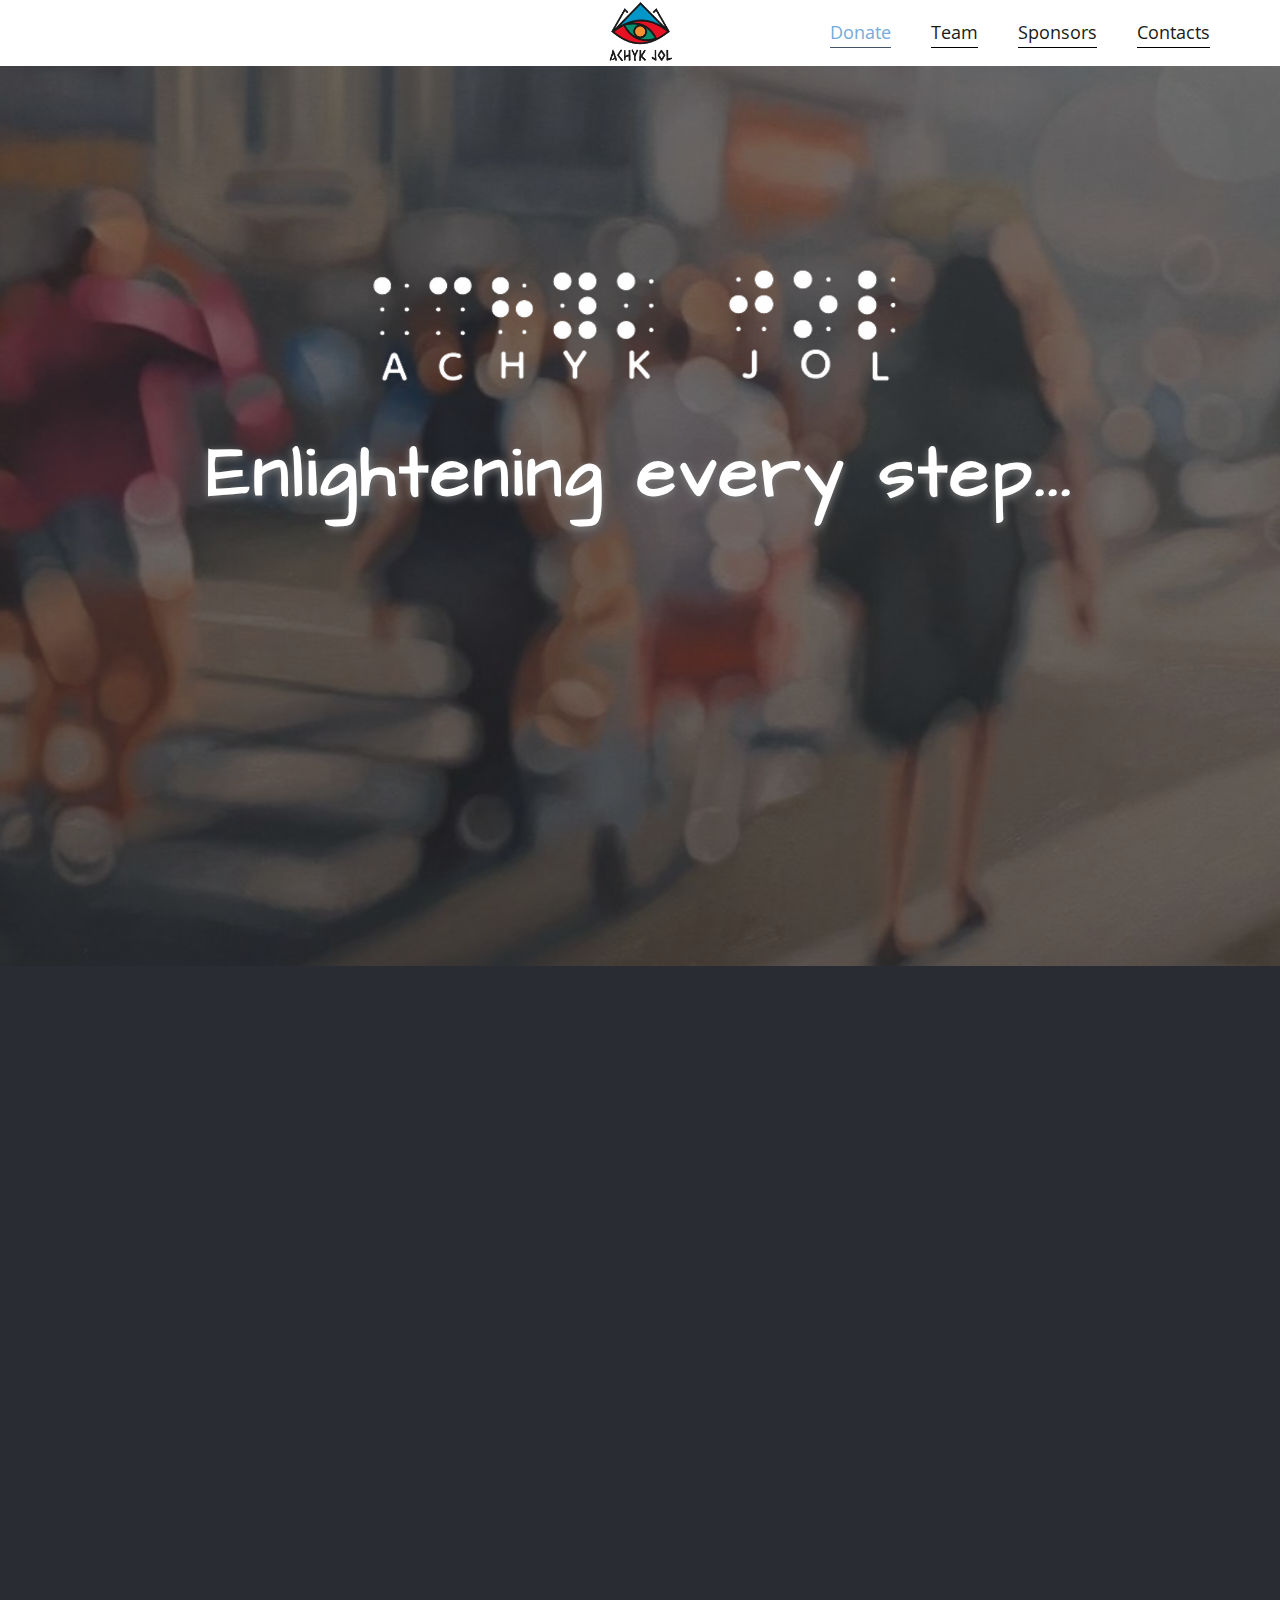
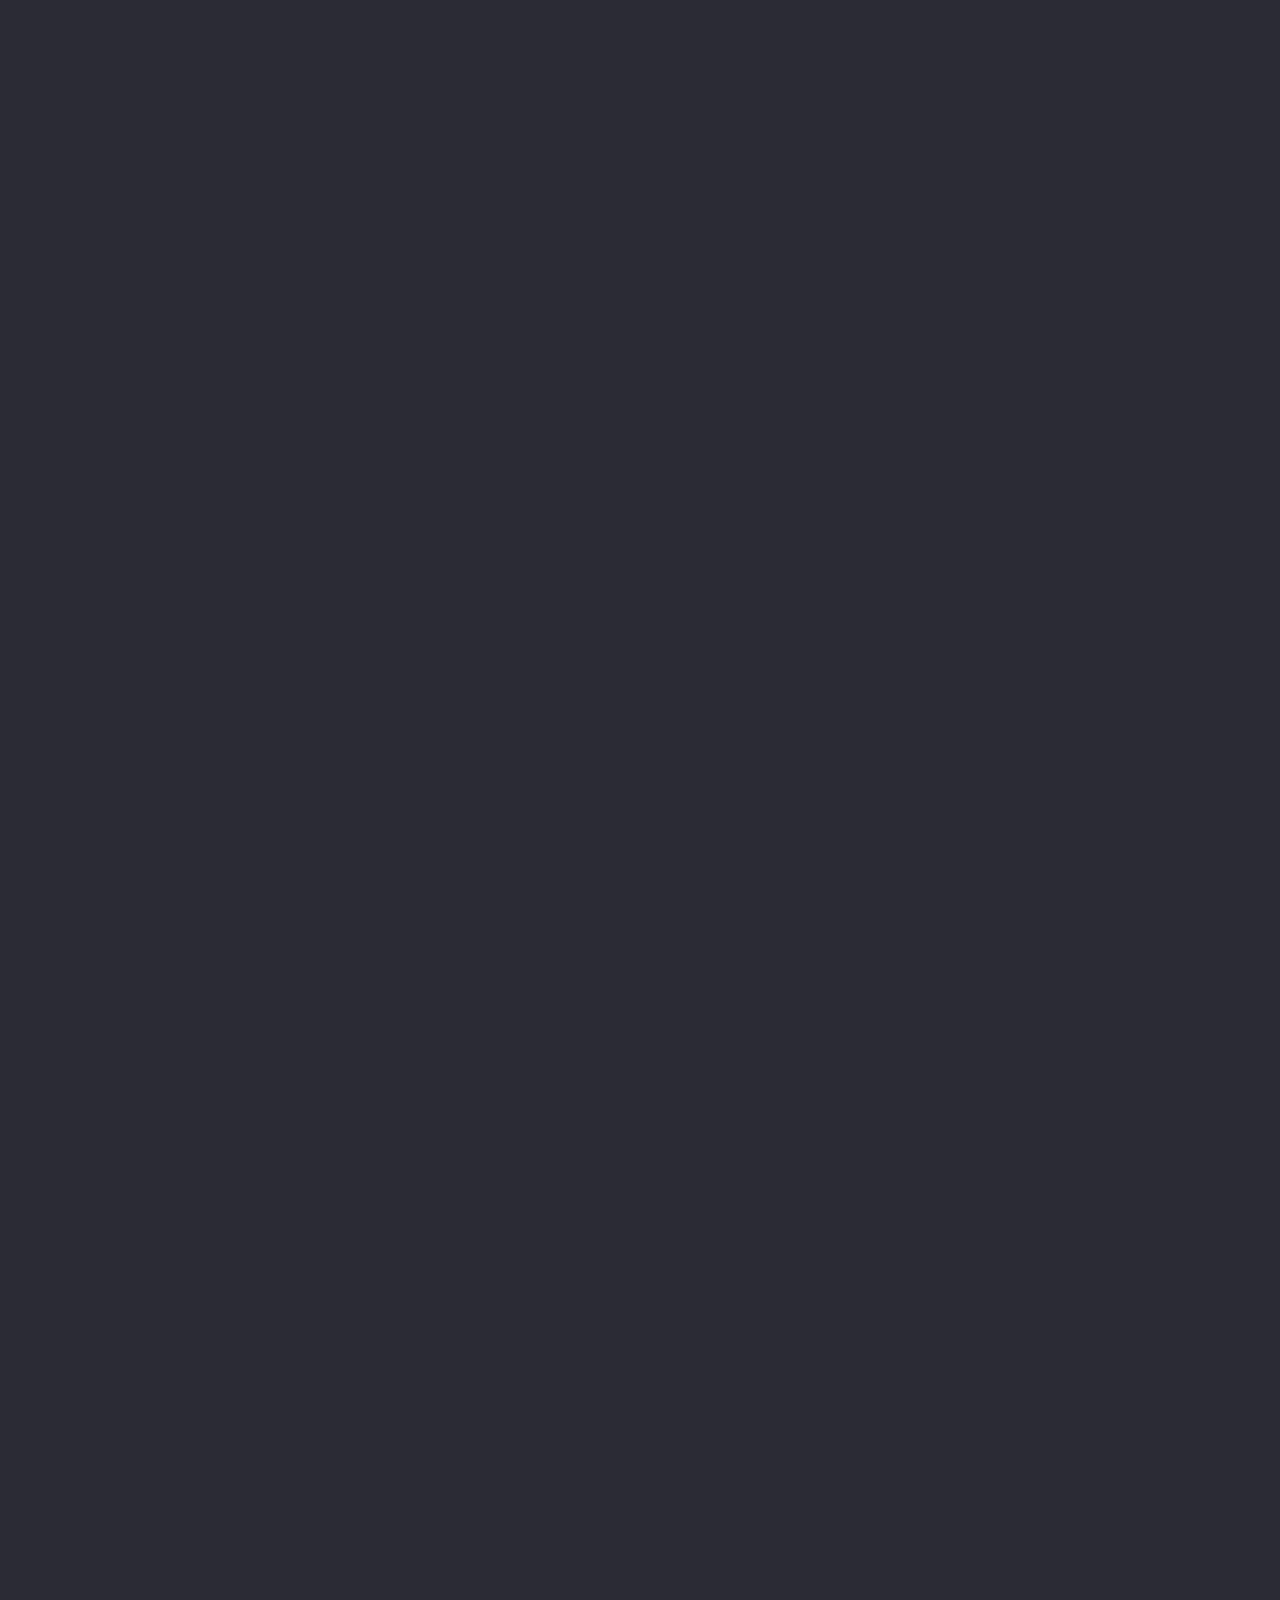
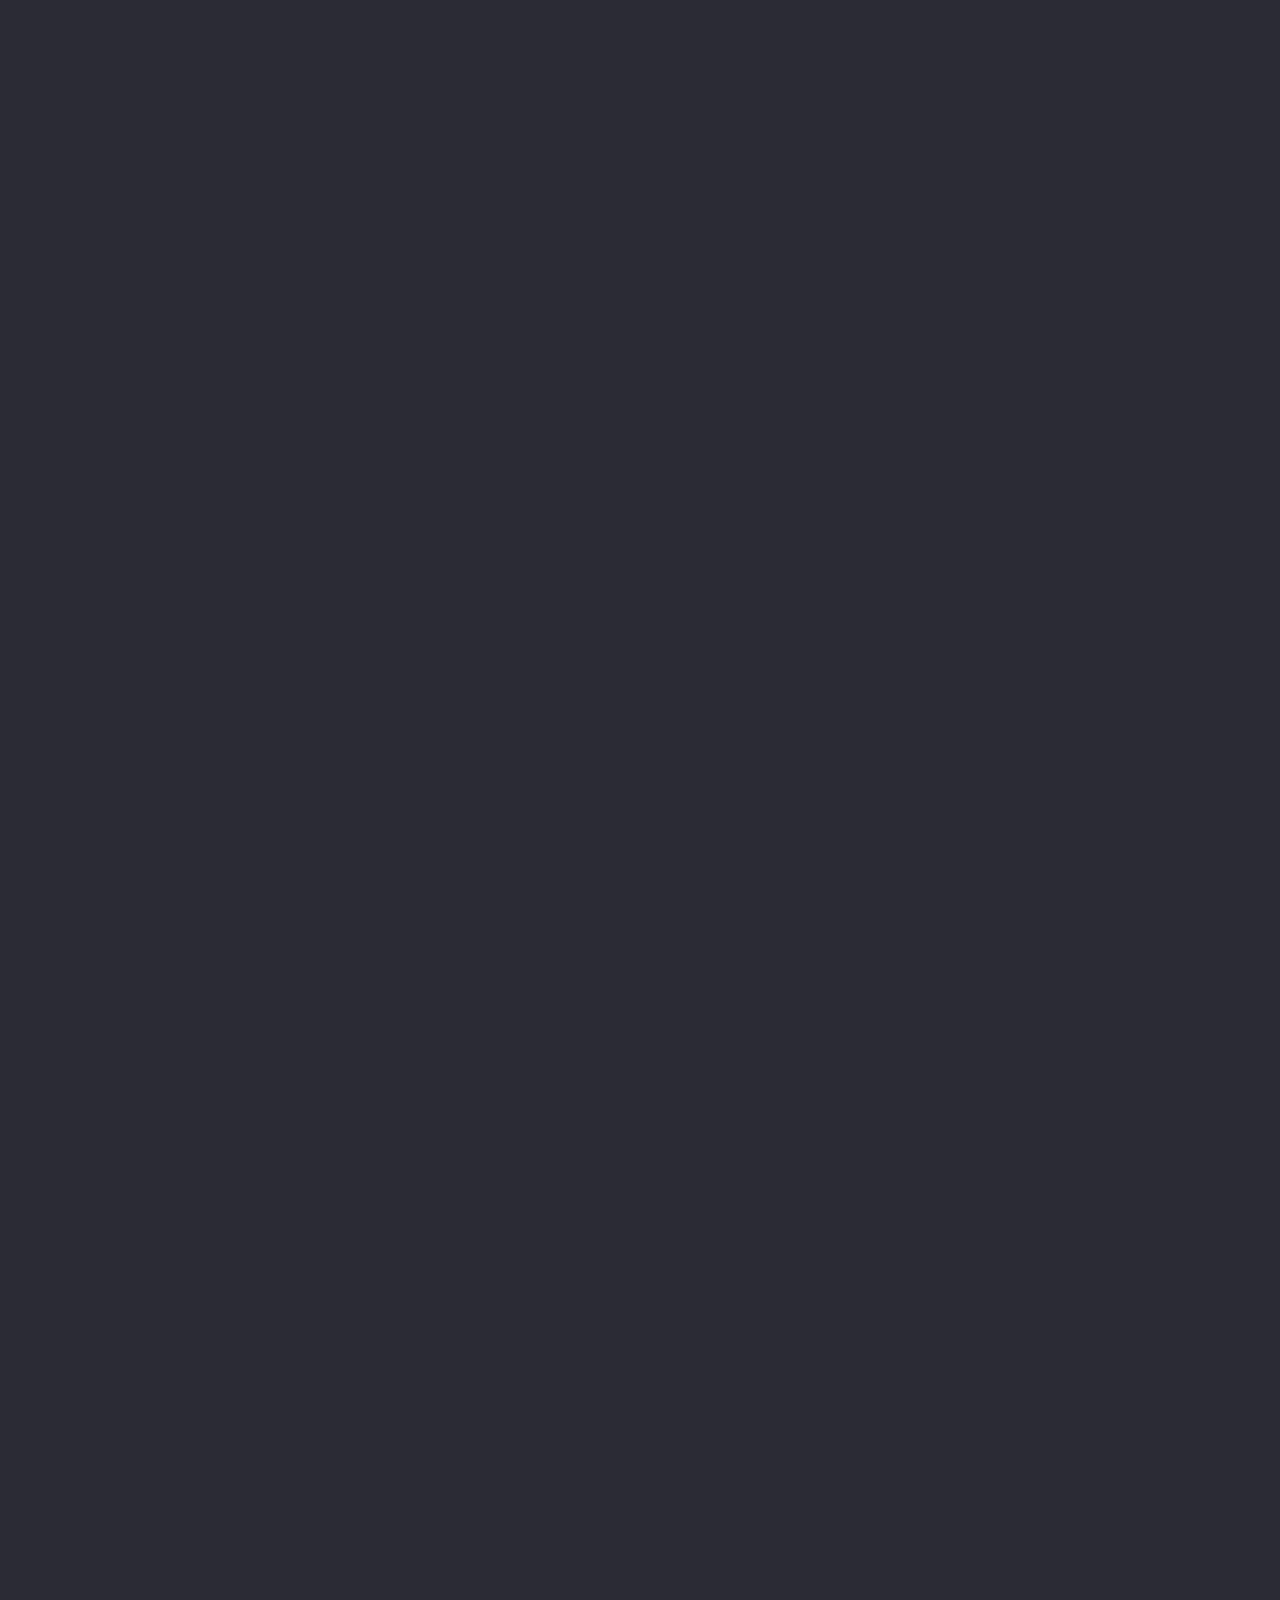
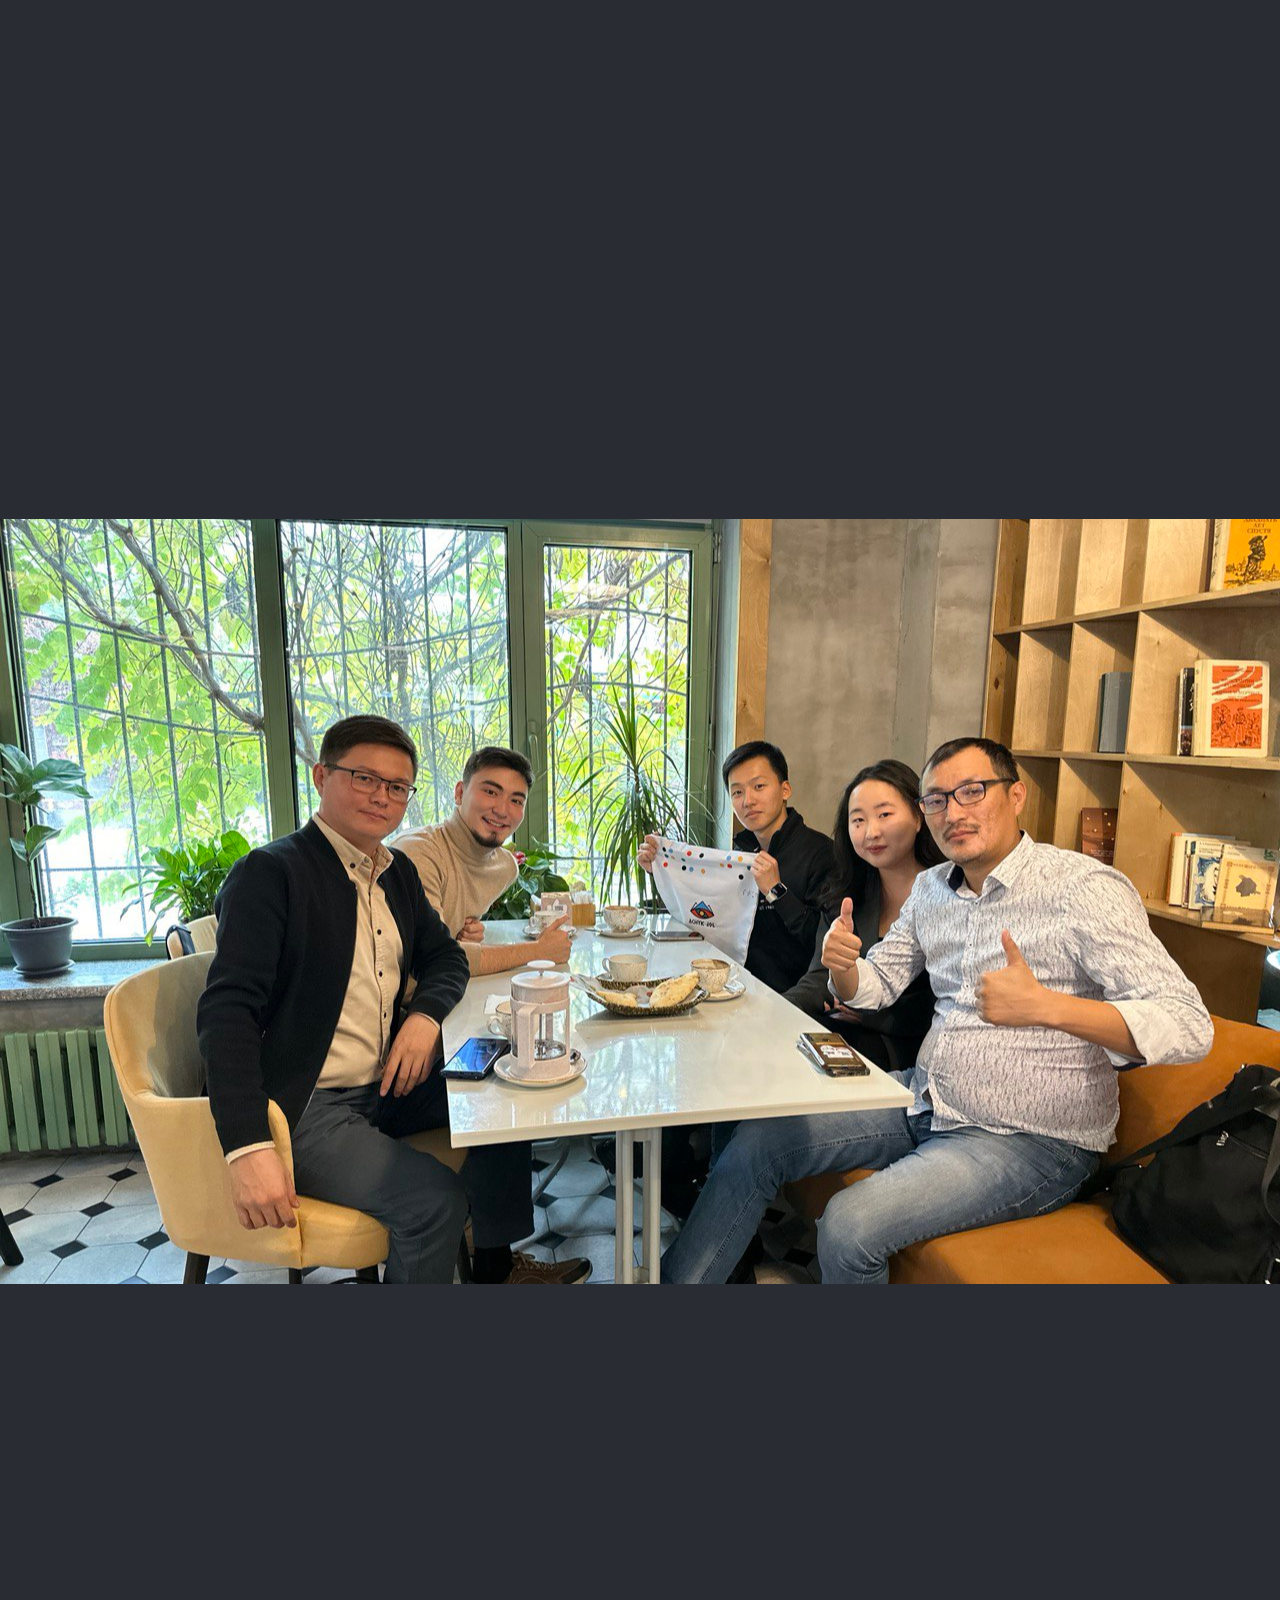
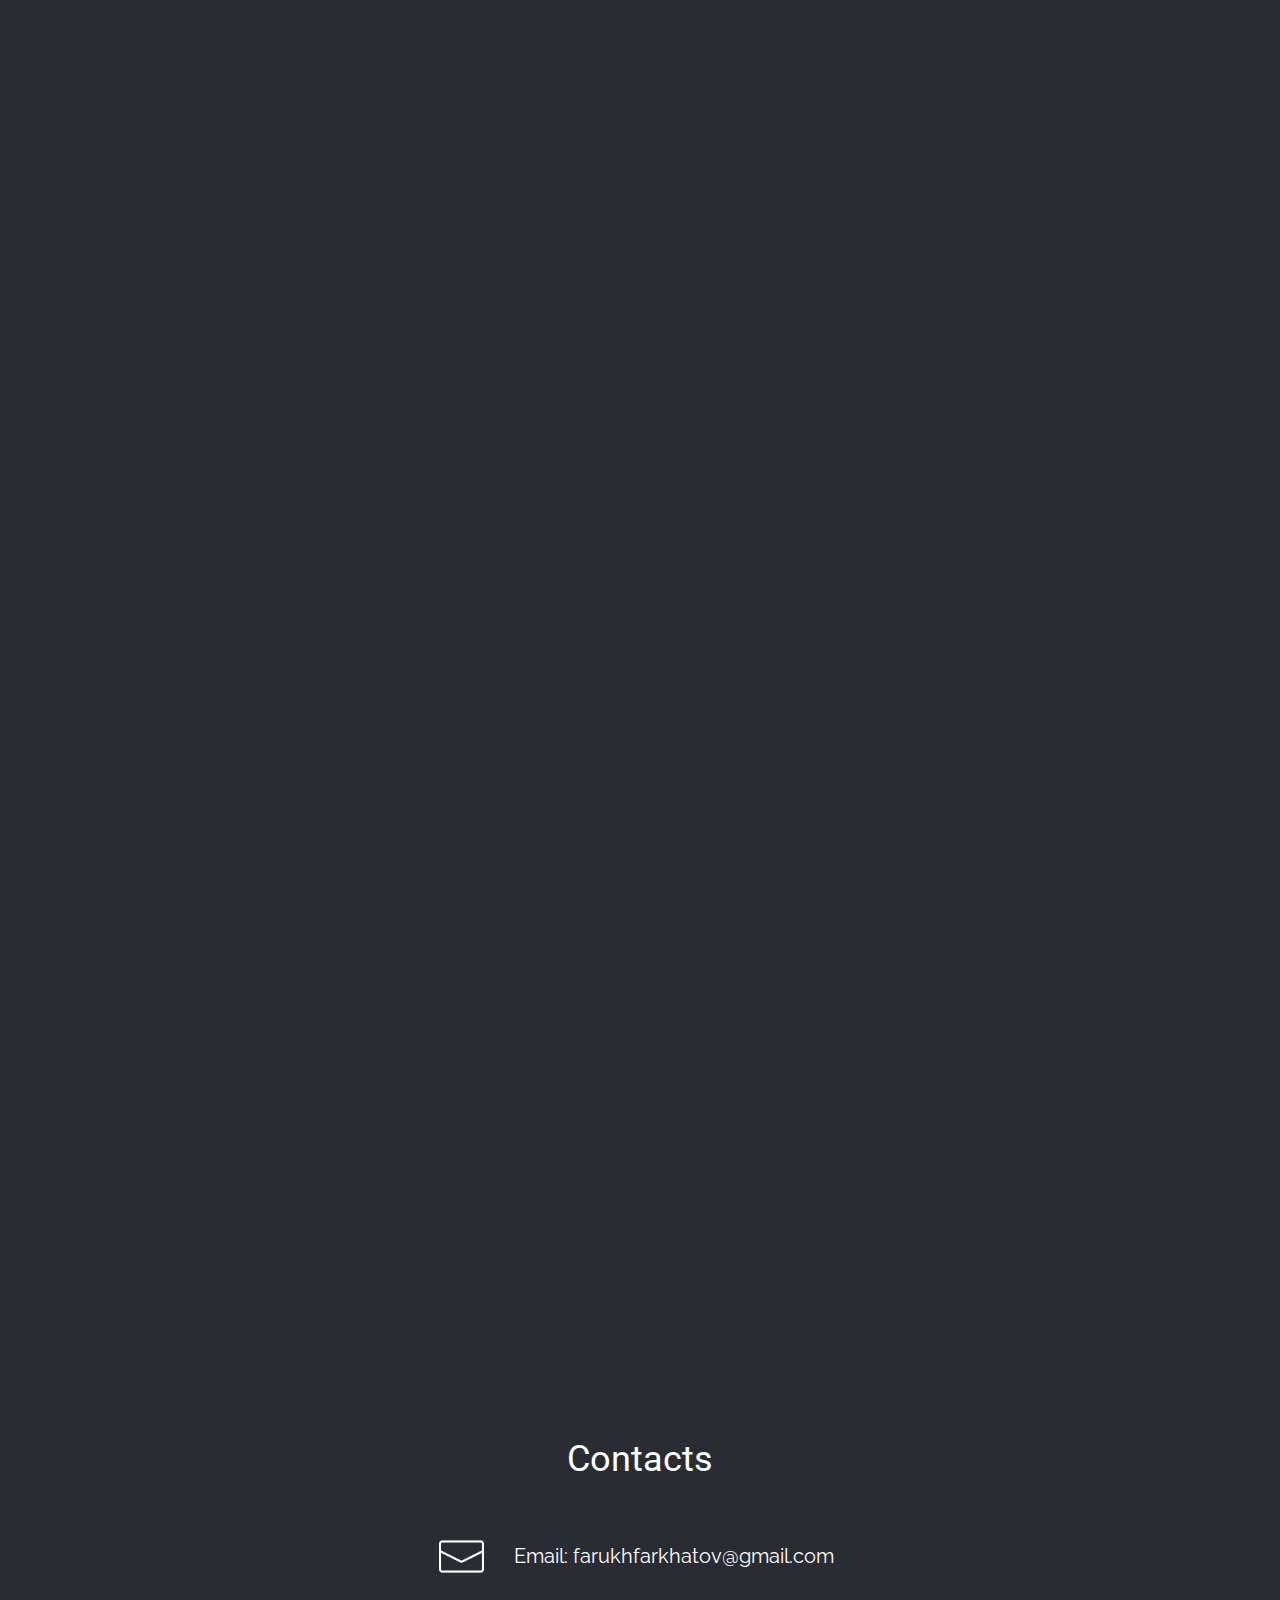
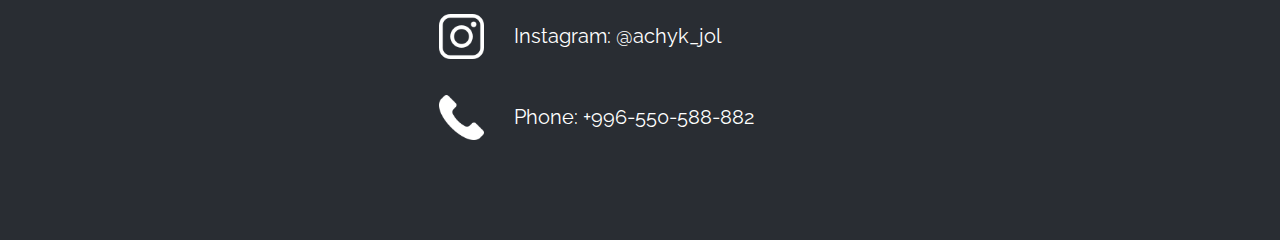
==== commit 79aa9120: "Footer update" ====
--- a/index.html
+++ b/index.html
@@ -416,24 +416,6 @@
       </div>
     </section>
     
-    
-    
-    
-    
-    <section class="u-backlink u-clearfix u-grey-80">
-      <a class="u-link" href="https://nicepage.com/website-design" target="_blank">
-        <span>Website Design</span>
-      </a>
-      <p class="u-text">
-        <span>created with</span>
-      </p>
-      <a class="u-link" href="https://nicepage.site" target="_blank">
-        <span>Free Website Builder</span>
-      </a>. 
-    </section><span style="height: 64px; width: 64px; margin-left: 0px; margin-right: auto; margin-top: 0px; right: 20px; bottom: 20px; padding: 20px; background-image: none;" class="u-back-to-top u-icon u-icon-circle u-opacity u-opacity-85 u-white" data-href="#">
-        <svg class="u-svg-link" preserveAspectRatio="xMidYMin slice" viewBox="0 0 551.13 551.13"><use xmlns:xlink="http://www.w3.org/1999/xlink" xlink:href="#svg-1d98"></use></svg>
-        <svg class="u-svg-content" enable-background="new 0 0 551.13 551.13" viewBox="0 0 551.13 551.13" xmlns="http://www.w3.org/2000/svg" id="svg-1d98"><path d="m275.565 189.451 223.897 223.897h51.668l-275.565-275.565-275.565 275.565h51.668z"></path></svg>
-    </span>
   <section class="u-align-center u-black u-clearfix u-container-style u-dialog-block u-opacity u-opacity-70 u-dialog-section-15" id="sec-8dd8">
       <div class="u-container-style u-dialog u-opacity u-opacity-95 u-palette-4-dark-3 u-radius u-shape-round u-dialog-1">
         <div class="u-container-layout u-container-layout-1">
